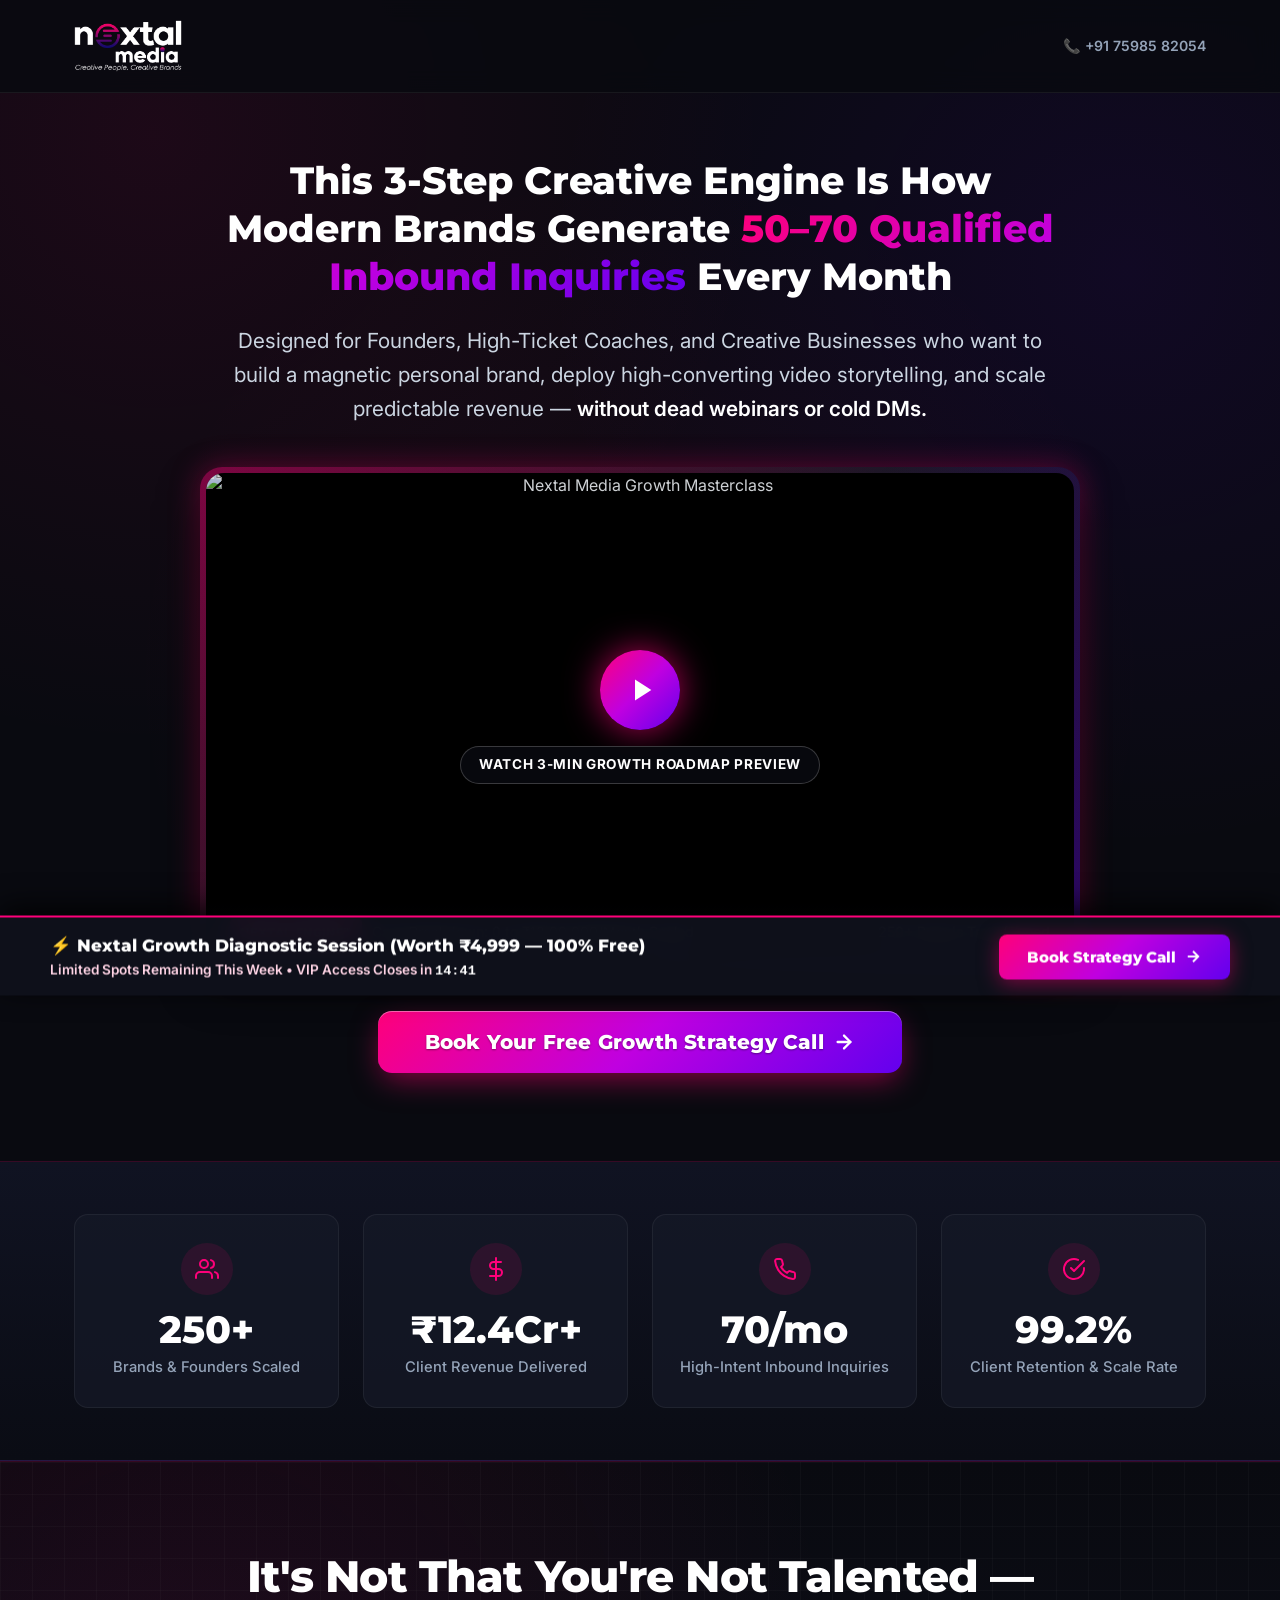
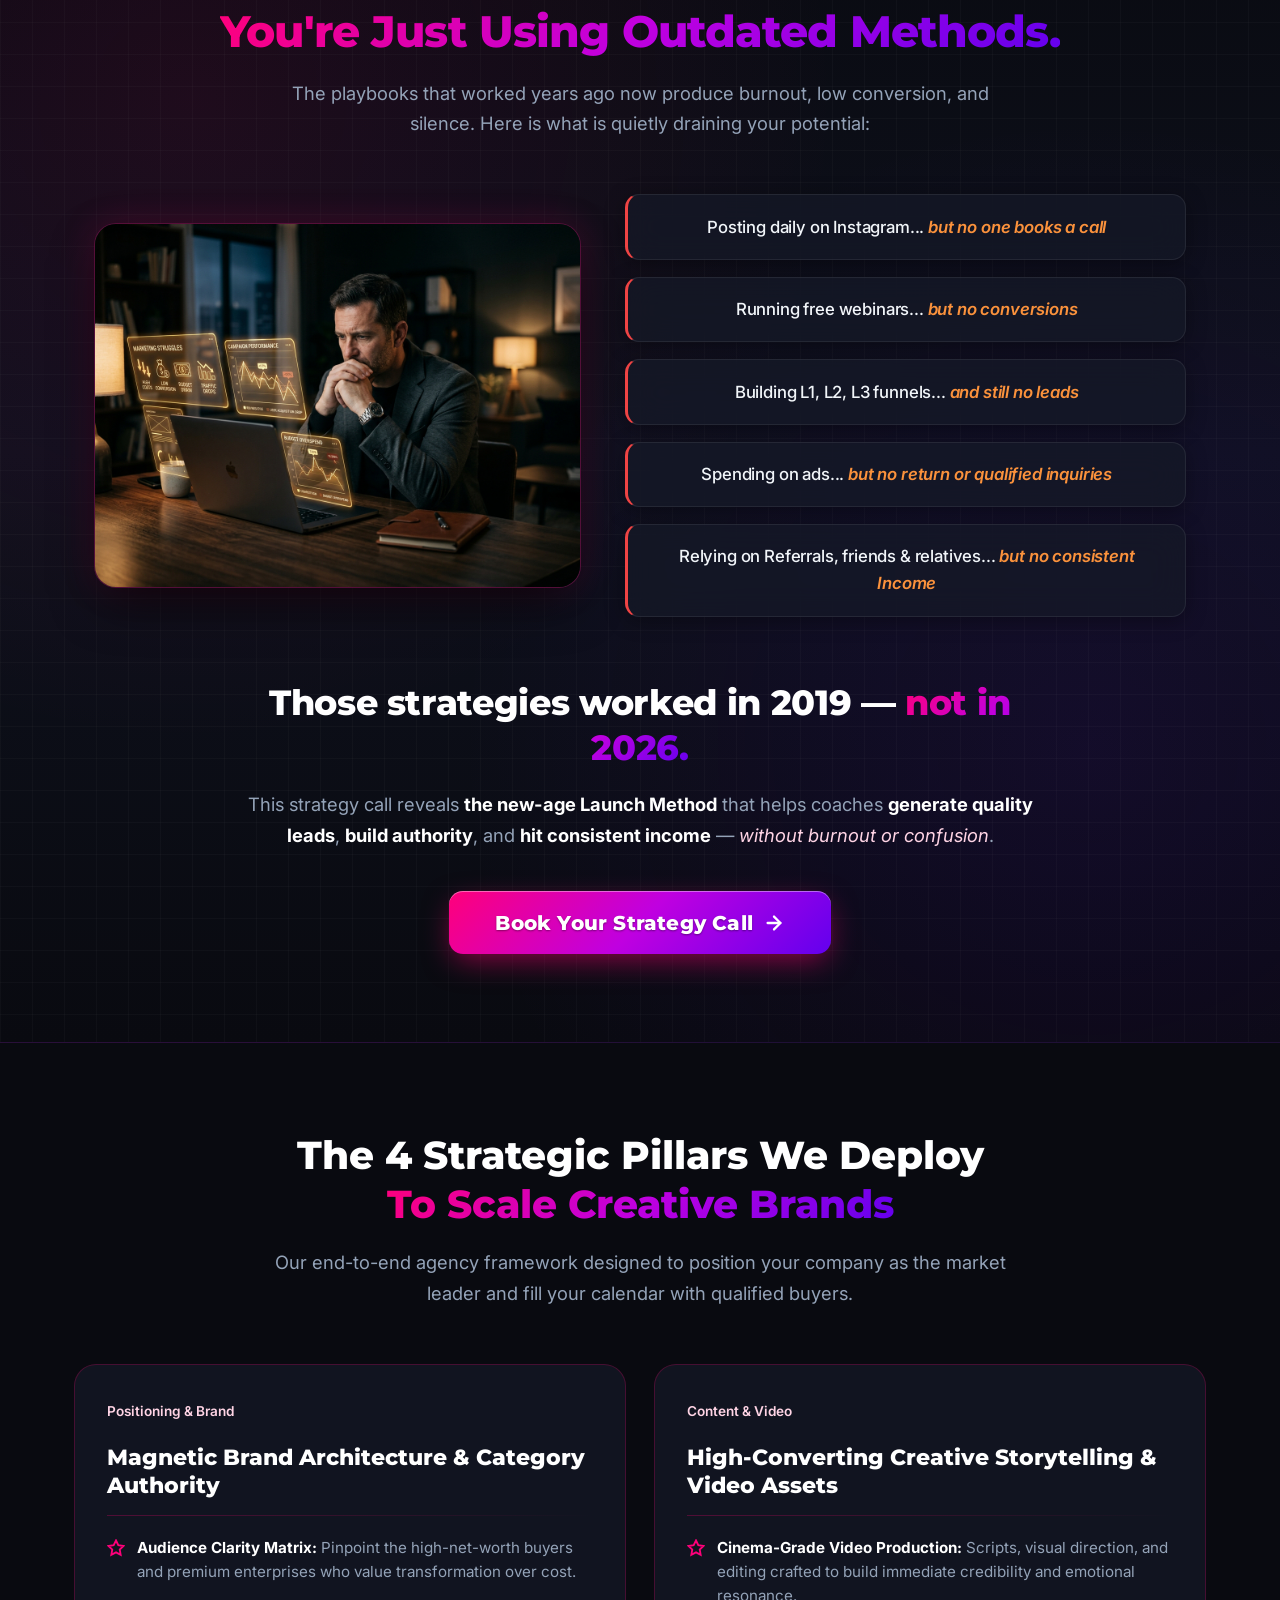
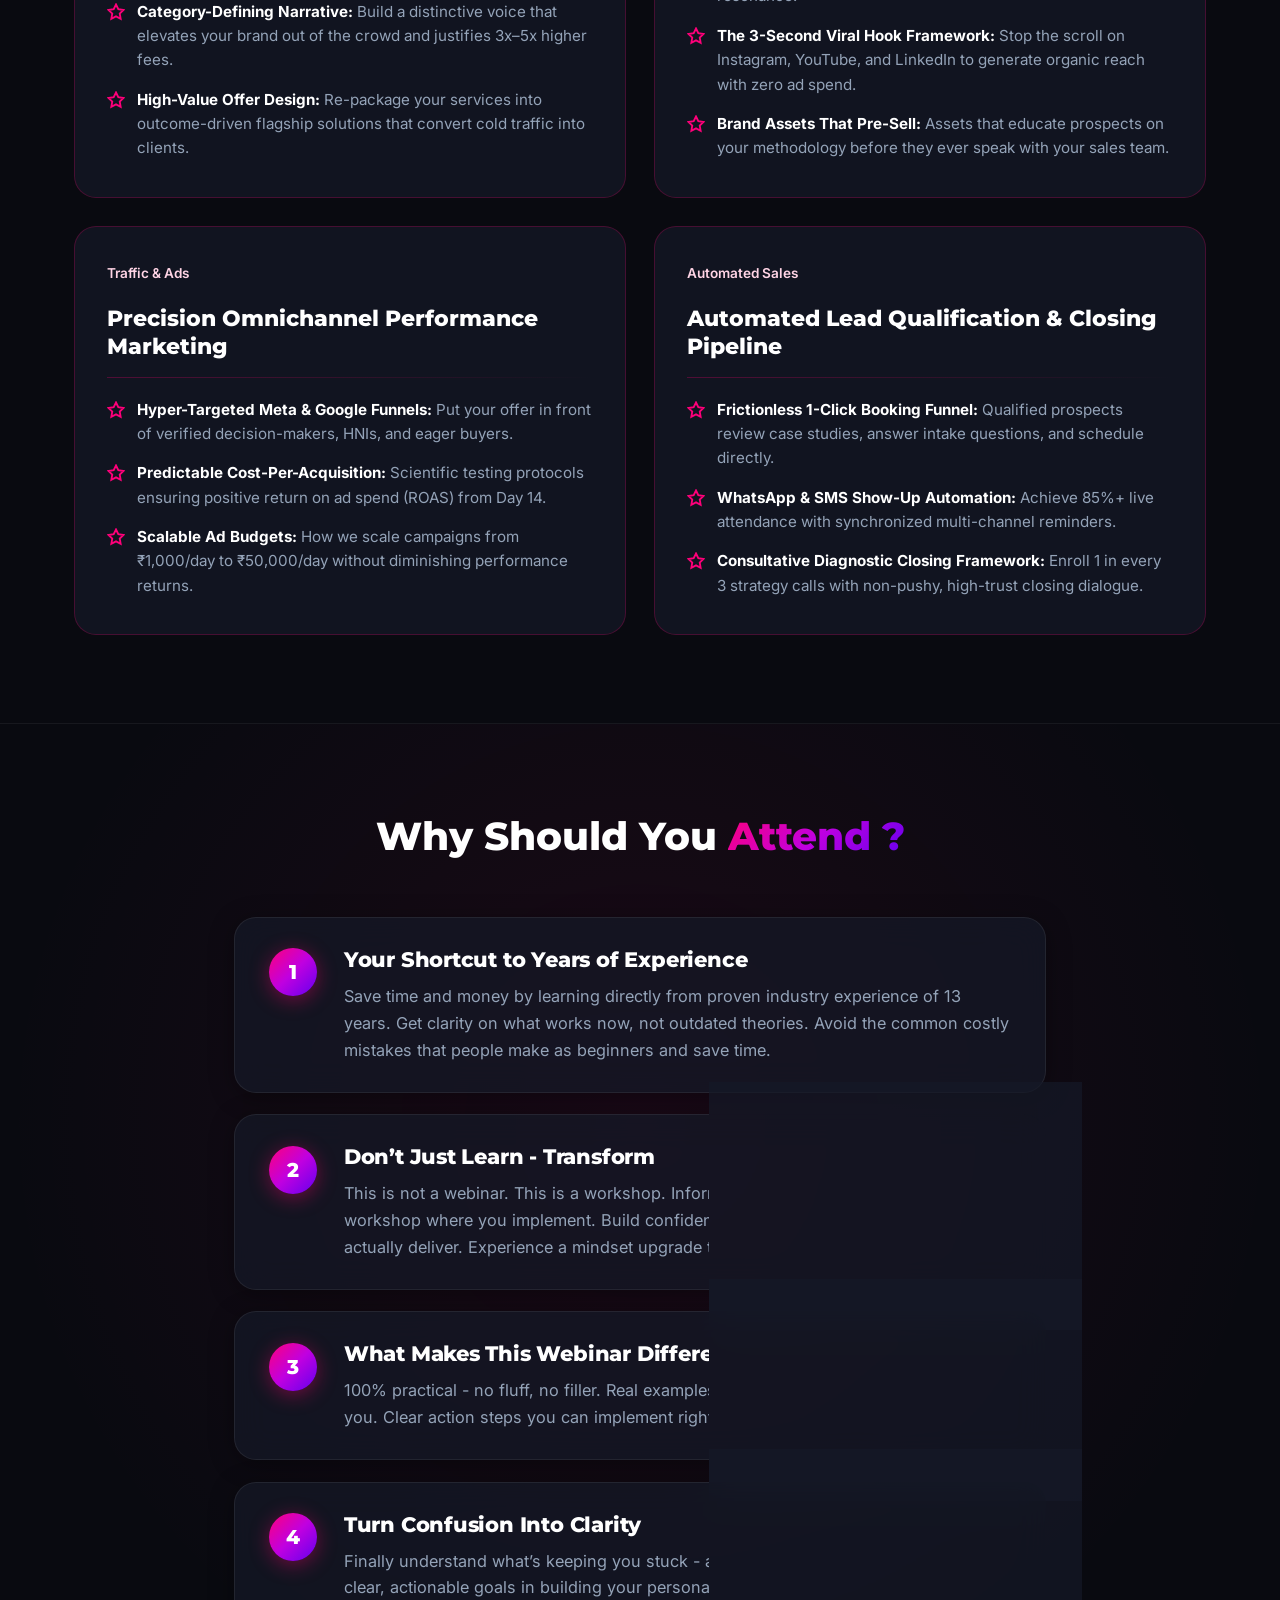
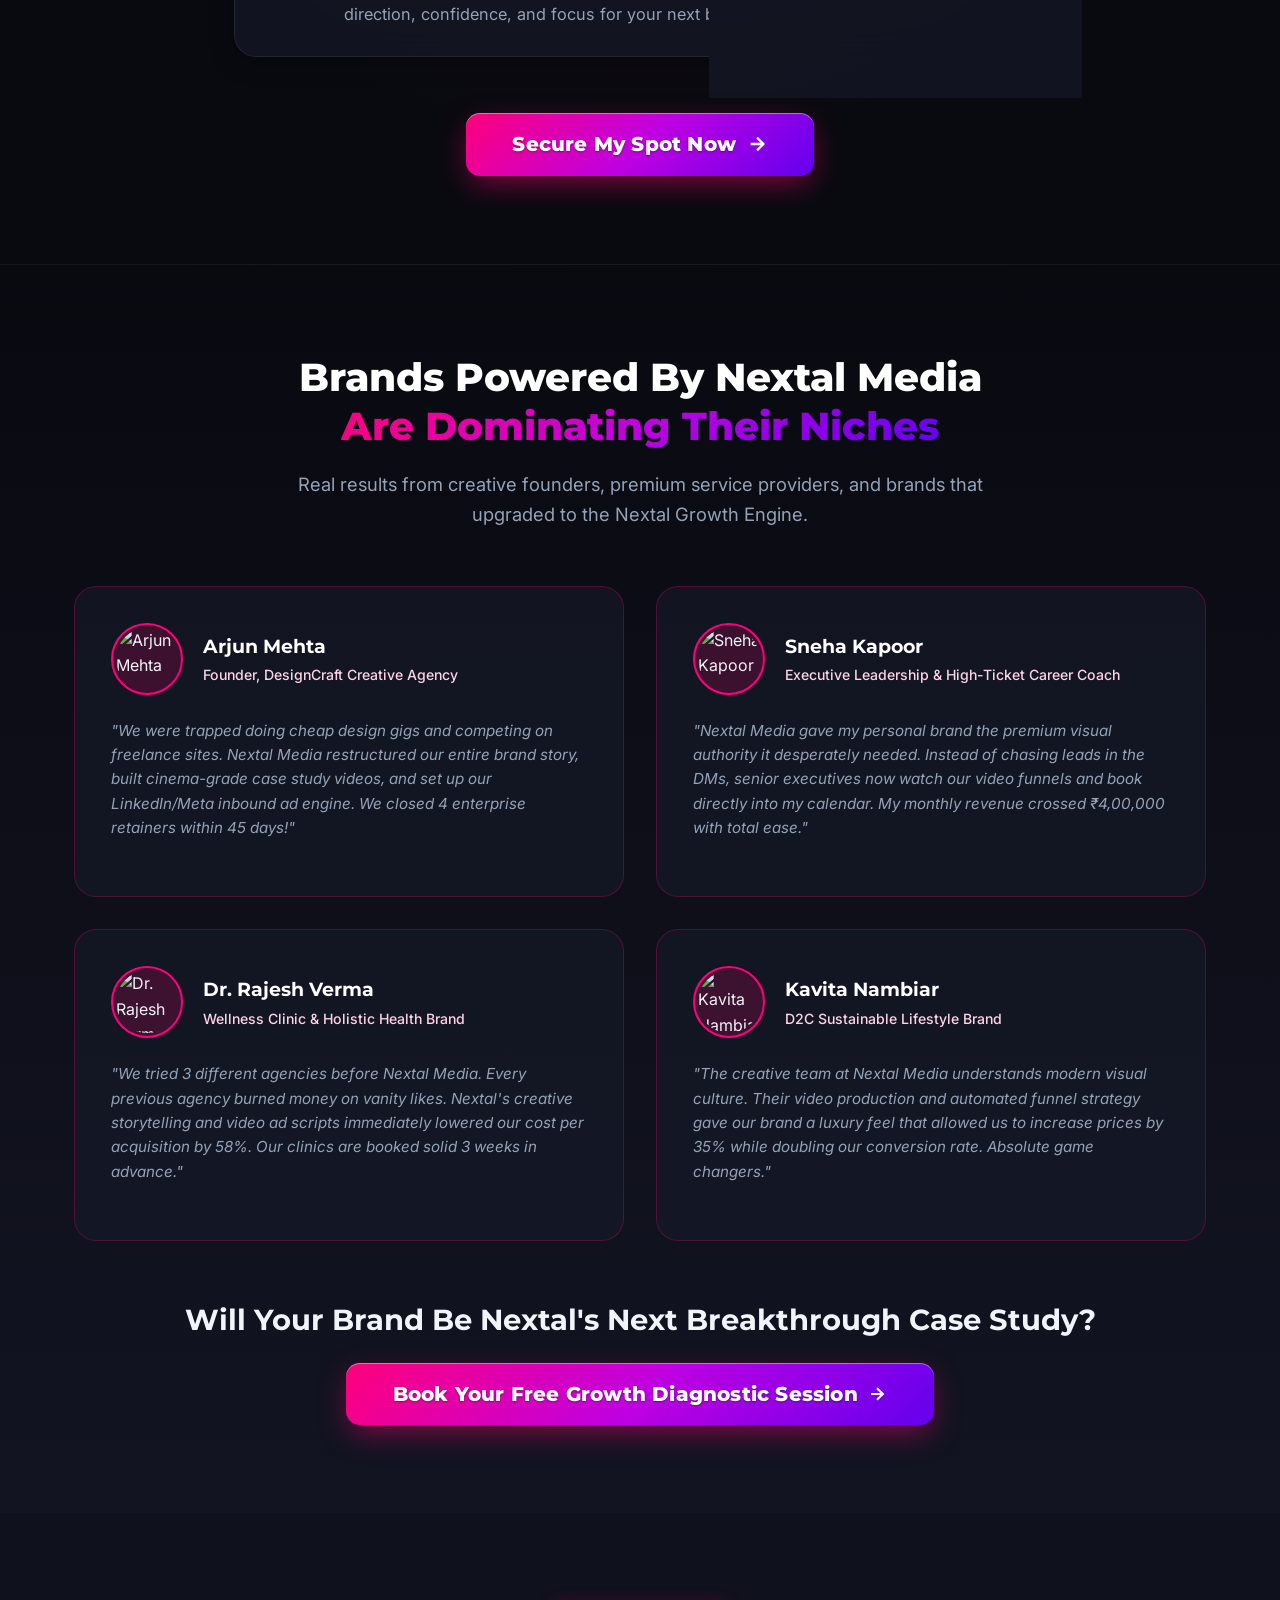
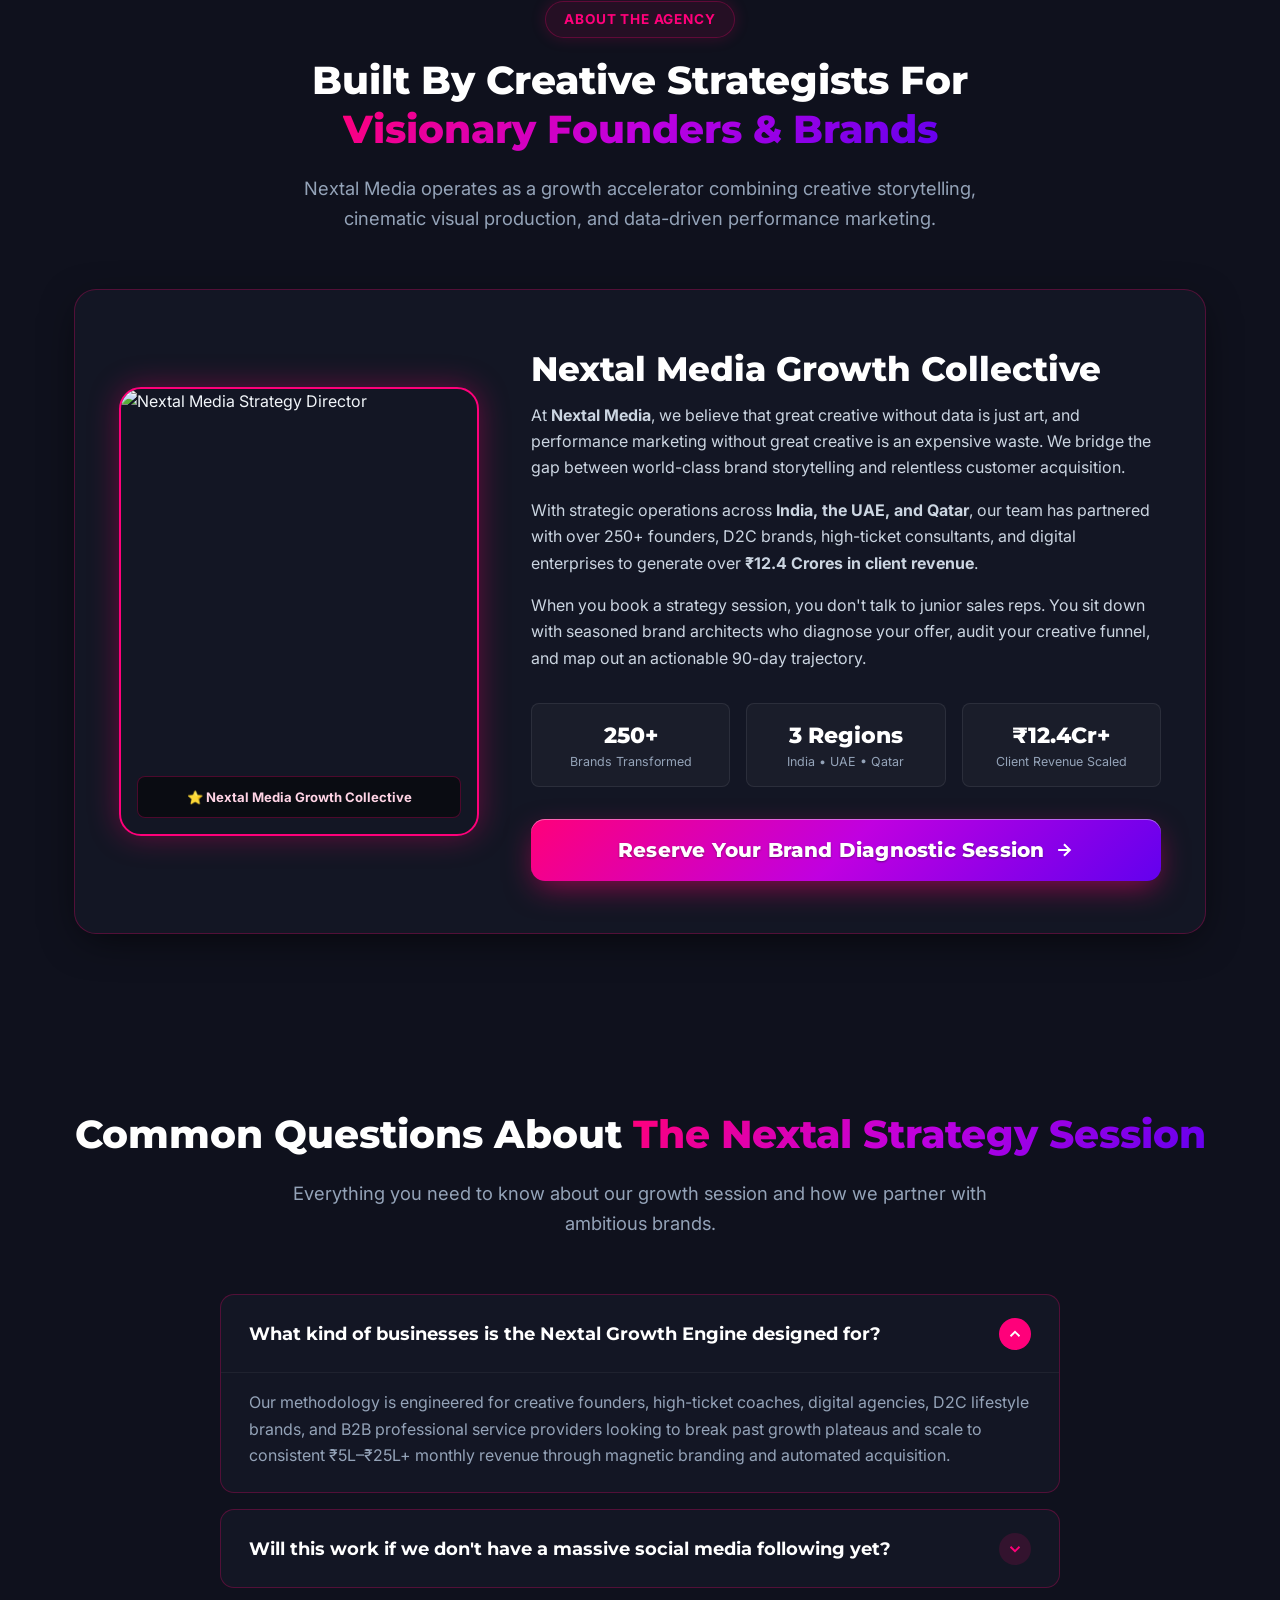
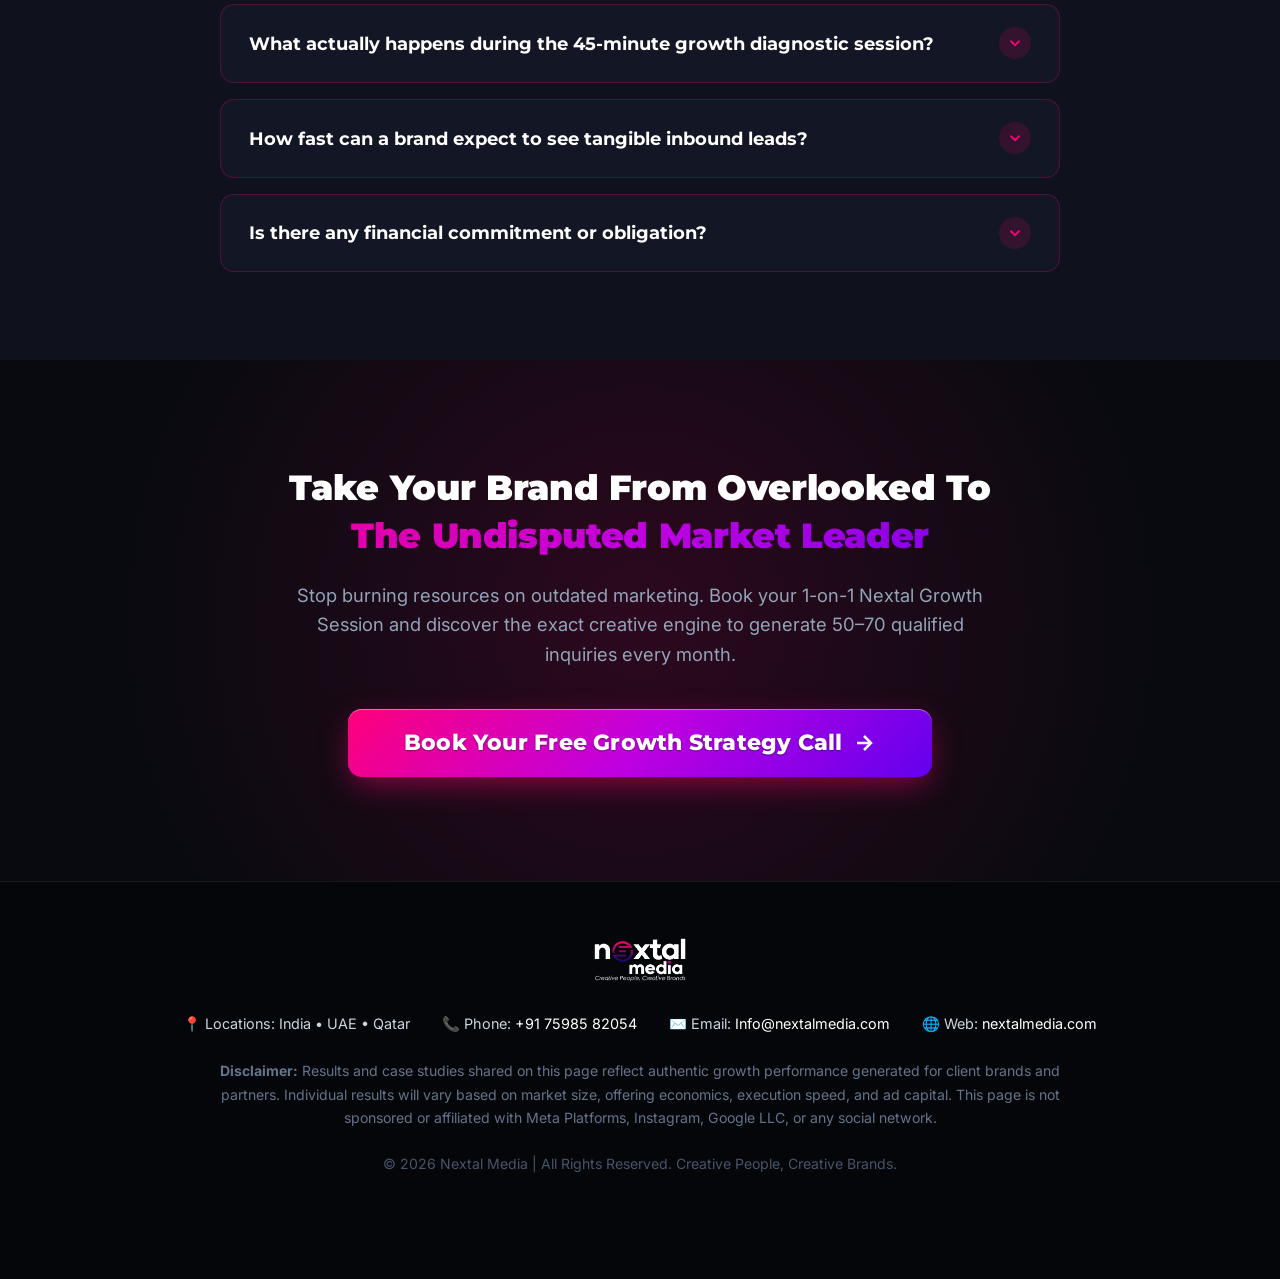
==== index.html @ b06397f3 "Add files via upload" ====
<!DOCTYPE html>
<html lang="en">

<head>
  <meta charset="UTF-8">
  <meta name="viewport" content="width=device-width, initial-scale=1.0">
  <title>Nextal Media | The Creative Growth Engine for High-Impact Brands</title>
  <meta name="description"
    content="Scale your brand to 50-70 qualified inbound inquiries every month. Nextal Media blends creative storytelling, high-ticket positioning, and precision performance marketing.">
  <meta name="keywords"
    content="Nextal Media, Creative People Creative Brands, digital marketing agency, personal branding, high ticket client acquisition, performance marketing, video production">
  <link rel="canonical" href="https://nextalmedia.com/growth-strategy">

  <!-- Open Graph / Social Meta -->
  <meta property="og:type" content="website">
  <meta property="og:title" content="Nextal Media | The Creative Growth Engine">
  <meta property="og:description"
    content="Creative People, Creative Brands. Scale your brand to 50-70 qualified inbound inquiries every month.">
  <meta property="og:url" content="https://nextalmedia.com">

  <!-- Google Fonts: Montserrat (Headings), Inter (Body) -->
  <link rel="preconnect" href="https://fonts.googleapis.com">
  <link rel="preconnect" href="https://fonts.gstatic.com" crossorigin>
  <link
    href="https://fonts.googleapis.com/css2?family=Inter:ital,wght@0,300;0,400;0,500;0,600;0,700;1,400;1,500&family=Montserrat:wght@600;700;800;900&display=swap"
    rel="stylesheet">

  <!-- Favicon -->
  <link rel="icon" type="image/png" href="images/logo.png">

  <!-- Main Stylesheet -->
  <link rel="stylesheet" href="style.css">
</head>

<body>
  <!-- ==========================================================================
       NAVIGATION / BRAND HEADER
       ========================================================================== -->
  <nav class="site-nav" aria-label="Main Navigation">
    <div class="container nav-container">
      <!-- Nextal Media Brand Logo -->
      <a href="#hero" class="nextal-brand-logo" aria-label="Nextal Media Home">
        <img src="images/logo.png" alt="Nextal Media - Creative People, Creative Brands" class="nextal-logo-img">
      </a>

      <div style="display: flex; align-items: center; gap: 1rem;">
        <a href="tel:+917598582054" style="color: #94a3b8; font-size: 0.88rem; font-weight: 600;"
          class="nav-phone-link">
          📞 +91 75985 82054
        </a>
      </div>
    </div>
  </nav>

  <!-- ==========================================================================
       2. HERO SECTION
       ========================================================================== -->
  <header class="hero-section" id="hero">
    <div class="container">
      <!-- <div class="hero-badge">
        <span>🚀 Creative People, Creative Brands</span>
      </div> -->

      <h1 class="hero-heading">
        This 3-Step Creative Engine Is How Modern Brands Generate <span class="highlight-brand">50–70 Qualified Inbound
          Inquiries</span> Every Month
      </h1>

      <p class="hero-subheading">
        Designed for Founders, High-Ticket Coaches, and Creative Businesses who want to build a magnetic personal brand,
        deploy high-converting video storytelling, and scale predictable revenue — <strong>without dead webinars or cold
          DMs.</strong>
      </p>

      <!-- Session Info Badges -->
      <!-- <div class="session-info-grid">
        <div class="session-info-card">
          <svg width="18" height="18" viewBox="0 0 24 24" fill="none" stroke="currentColor" stroke-width="2"
            stroke-linecap="round" stroke-linejoin="round">
            <rect x="3" y="4" width="18" height="18" rx="2" ry="2"></rect>
            <line x1="16" y1="2" x2="16" y2="6"></line>
            <line x1="8" y1="2" x2="8" y2="6"></line>
            <line x1="3" y1="10" x2="21" y2="10"></line>
          </svg>
          <span>1-on-1 Growth Diagnostic Session</span>
        </div>
        <div class="session-info-card">
          <svg width="18" height="18" viewBox="0 0 24 24" fill="none" stroke="currentColor" stroke-width="2"
            stroke-linecap="round" stroke-linejoin="round">
            <circle cx="12" cy="12" r="10"></circle>
            <polyline points="12 6 12 12 16 14"></polyline>
          </svg>
          <span>Duration: 45 Focused Minutes</span>
        </div>
        <div class="session-info-card">
          <svg width="18" height="18" viewBox="0 0 24 24" fill="none" stroke="currentColor" stroke-width="2"
            stroke-linecap="round" stroke-linejoin="round">
            <polygon
              points="12 2 15.09 8.26 22 9.27 17 14.14 18.18 21.02 12 17.77 5.82 21.02 7 14.14 2 9.27 8.91 8.26 12 2">
            </polygon>
          </svg>
          <span>Worth ₹4,999 — <strong>100% Free For Qualified Brands</strong></span>
        </div>
        <div class="session-info-card">
          <svg width="18" height="18" viewBox="0 0 24 24" fill="none" stroke="currentColor" stroke-width="2"
            stroke-linecap="round" stroke-linejoin="round">
            <circle cx="12" cy="12" r="10"></circle>
            <line x1="2" y1="12" x2="22" y2="12"></line>
            <path d="M12 2a15.3 15.3 0 0 1 4 10 15.3 15.3 0 0 1-4 10 15.3 15.3 0 0 1-4-10 15.3 15.3 0 0 1 4-10z"></path>
          </svg>
          <span>India • UAE • Qatar Global Delivery</span>
        </div>
      </div> -->

      <!-- Hero Video / Training Showcase Box -->
      <div class="hero-video-wrapper">
        <div class="hero-video-box" id="heroVideoBox" title="Click to watch training preview">
          <img src="https://images.unsplash.com/photo-1551836022-d5d88e9218df?auto=format&fit=crop&w=1200&q=80"
            alt="Nextal Media Growth Masterclass" class="video-poster-img" id="heroVideoPoster">
          <div class="video-play-btn-wrap">
            <div class="play-circle">
              <svg width="28" height="28" viewBox="0 0 24 24" fill="currentColor">
                <polygon points="6 3 20 12 6 21 6 3"></polygon>
              </svg>
            </div>
            <div class="play-label">WATCH 3-MIN GROWTH ROADMAP PREVIEW</div>
          </div>
          <div class="video-bottom-strip">
            <div style="display: flex; align-items: center; gap: 0.6rem;">
              <span class="video-live-pill">NEXTAL ENGINE™</span>
              <span>Case Breakdown: 0 to ₹18,00,000/Month Scaled</span>
            </div>
            <div style="display: flex; align-items: center; gap: 0.4rem;">
              <span>250+ Brands Transformed</span>
            </div>
          </div>
        </div>
      </div>

      <!-- Primary Action CTA -->
      <div style="margin-top: 1rem;">
        <button type="button" class="cta-button cta-pulse-anim" data-open-modal="hero_cta" id="heroCtaBtn">
          <span class="cta-button-main">
            <span>Book Your Free Growth Strategy Call</span>
            <svg width="22" height="22" viewBox="0 0 24 24" fill="none" stroke="currentColor" stroke-width="2.5"
              stroke-linecap="round" stroke-linejoin="round">
              <line x1="5" y1="12" x2="19" y2="12"></line>
              <polyline points="12 5 19 12 12 19"></polyline>
            </svg>
          </span>
          <!-- <span class="cta-button-sub">Free 45-Min Strategy Session (Worth ₹4,999) • Only 4 Slots Available Today</span> -->
        </button>

        <!-- <div class="trust-rating-note">
          <span class="stars-gold">★★★★★</span>
          <span><strong>4.9/5 Rating</strong> by 250+ Creative Brands, Founders &amp; Coaches</span>
        </div> -->
      </div>
    </div>
  </header>

  <!-- ==========================================================================
       3. KEY METRIC STATS BAR (ANIMATED COUNTERS)
       ========================================================================== -->
  <section class="stats-bar-section" id="stats">
    <div class="container">
      <div class="stats-grid">
        <div class="stat-item-card">
          <div class="stat-icon-wrap">
            <svg width="24" height="24" viewBox="0 0 24 24" fill="none" stroke="currentColor" stroke-width="2"
              stroke-linecap="round" stroke-linejoin="round">
              <path d="M17 21v-2a4 4 0 0 0-4-4H5a4 4 0 0 0-4 4v2"></path>
              <circle cx="9" cy="7" r="4"></circle>
              <path d="M23 21v-2a4 4 0 0 0-3-3.87"></path>
              <path d="M16 3.13a4 4 0 0 1 0 7.75"></path>
            </svg>
          </div>
          <div class="stat-number" data-target="250" data-suffix="+">0</div>
          <div class="stat-label">Brands &amp; Founders Scaled</div>
        </div>

        <div class="stat-item-card">
          <div class="stat-icon-wrap">
            <svg width="24" height="24" viewBox="0 0 24 24" fill="none" stroke="currentColor" stroke-width="2"
              stroke-linecap="round" stroke-linejoin="round">
              <line x1="12" y1="1" x2="12" y2="23"></line>
              <path d="M17 5H9.5a3.5 3.5 0 0 0 0 7h5a3.5 3.5 0 0 1 0 7H6"></path>
            </svg>
          </div>
          <div class="stat-number" data-target="12.4" data-prefix="₹" data-suffix="Cr+">0</div>
          <div class="stat-label">Client Revenue Delivered</div>
        </div>

        <div class="stat-item-card">
          <div class="stat-icon-wrap">
            <svg width="24" height="24" viewBox="0 0 24 24" fill="none" stroke="currentColor" stroke-width="2"
              stroke-linecap="round" stroke-linejoin="round">
              <path
                d="M22 16.92v3a2 2 0 0 1-2.18 2 19.79 19.79 0 0 1-8.63-3.07 19.5 19.5 0 0 1-6-6 19.79 19.79 0 0 1-3.07-8.67A2 2 0 0 1 4.11 2h3a2 2 0 0 1 2 1.72 12.84 12.84 0 0 0 .7 2.81 2 2 0 0 1-.45 2.11L8.09 9.91a16 16 0 0 0 6 6l1.27-1.27a2 2 0 0 1 2.11-.45 12.84 12.84 0 0 0 2.81.7A2 2 0 0 1 22 16.92z">
              </path>
            </svg>
          </div>
          <div class="stat-number" data-target="70" data-suffix="/mo">0</div>
          <div class="stat-label">High-Intent Inbound Inquiries</div>
        </div>

        <div class="stat-item-card">
          <div class="stat-icon-wrap">
            <svg width="24" height="24" viewBox="0 0 24 24" fill="none" stroke="currentColor" stroke-width="2"
              stroke-linecap="round" stroke-linejoin="round">
              <path d="M22 11.08V12a10 10 0 1 1-5.93-9.14"></path>
              <polyline points="22 4 12 14.01 9 11.01"></polyline>
            </svg>
          </div>
          <div class="stat-number" data-target="99.2" data-suffix="%">0</div>
          <div class="stat-label">Client Retention &amp; Scale Rate</div>
        </div>
      </div>
    </div>
  </section>

  <!-- ==========================================================================
       OUTDATED METHODS REALITY SECTION
       ========================================================================== -->
  <section class="section outdated-methods-section" id="outdated-methods">
    <div class="container outdated-methods-container">
      <div class="section-title-wrap">
        <!-- <span class="section-tag">Market Reality</span> -->
        <h2 class="section-title outdated-methods-title">
          It's Not That You're Not Talented — <br><span class="highlight-brand">You're Just Using Outdated
            Methods.</span>
        </h2>
        <p class="section-subtitle">
          The playbooks that worked years ago now produce burnout, low conversion, and silence. Here is what is quietly
          draining your potential:
        </p>
      </div>

      <div class="outdated-methods-grid">
        <!-- Left Column: Visual Struggle Illustration -->
        <div class="outdated-image-col">
          <div class="outdated-image-wrapper">
            <img src="images/outdated-methods.jpg" alt="Coach overwhelmed by outdated marketing funnels and ad spend"
              class="outdated-hero-img" loading="lazy">
          </div>
        </div>

        <!-- Right Column: 5 Pain Points / Outdated Tactics -->
        <div class="outdated-pills-col">
          <div class="outdated-pill">
            <span>Posting daily on Instagram... <em>but no one books a call</em></span>
          </div>
          <div class="outdated-pill">
            <span>Running free webinars... <em>but no conversions</em></span>
          </div>
          <div class="outdated-pill">
            <span>Building L1, L2, L3 funnels... <em>and still no leads</em></span>
          </div>
          <div class="outdated-pill">
            <span>Spending on ads... <em>but no return or qualified inquiries</em></span>
          </div>
          <div class="outdated-pill">
            <span>Relying on Referrals, friends &amp; relatives... <em>but no consistent Income</em></span>
          </div>
        </div>
      </div>

      <!-- Bottom Sub-section -->
      <div class="outdated-bottom-block">
        <h3 class="outdated-subtitle">Those strategies worked in 2019 — <span class="highlight-brand">not in
            2026.</span></h3>
        <p class="outdated-desc">
          This strategy call reveals <strong>the new-age Launch Method</strong> that helps coaches <strong>generate
            quality leads</strong>, <strong>build authority</strong>, and <strong>hit consistent
            income</strong> — <em>without burnout or confusion</em>.
        </p>

        <div class="outdated-cta-wrapper">
          <button type="button" class="cta-button cta-pulse-anim outdated-cta-btn"
            data-open-modal="outdated_methods_cta">
            <span class="cta-button-main">
              <span>Book Your Strategy Call</span>
              <svg width="22" height="22" viewBox="0 0 24 24" fill="none" stroke="currentColor" stroke-width="2.5"
                stroke-linecap="round" stroke-linejoin="round">
                <line x1="5" y1="12" x2="19" y2="12"></line>
                <polyline points="12 5 19 12 12 19"></polyline>
              </svg>
            </span>
            <!-- <span class="cta-button-sub">Free Strategy Call (Worth ₹2,000) • Zero Obligation</span> -->
          </button>
        </div>
      </div>
    </div>
  </section>

  <!-- ==========================================================================
       5. 4-PILLAR CURRICULUM ROADMAP
       ========================================================================== -->
  <section class="section" id="curriculum">
    <div class="container">
      <div class="section-title-wrap">
        <!-- <span class="section-tag">Methodology</span> -->
        <h2 class="section-title">The 4 Strategic Pillars We Deploy <br><span class="highlight-brand">To Scale Creative
            Brands</span></h2>
        <p class="section-subtitle">
          Our end-to-end agency framework designed to position your company as the market leader and fill your calendar
          with qualified buyers.
        </p>
      </div>

      <div class="curriculum-grid">
        <!-- Pillar 1 -->
        <article class="pillar-card">
          <div class="pillar-header">
            <!-- <span class="pillar-number-badge">PILLAR 1</span> -->
            <span class="pillar-time-tag">Positioning &amp; Brand</span>
          </div>
          <h3 class="pillar-title">Magnetic Brand Architecture &amp; Category Authority</h3>
          <div class="pillar-divider"></div>
          <ul class="pillar-bullets">
            <li class="pillar-bullet-item">
              <svg width="18" height="18" viewBox="0 0 24 24" fill="none" stroke="currentColor" stroke-width="2.5">
                <polygon
                  points="12 2 15.09 8.26 22 9.27 17 14.14 18.18 21.02 12 17.77 5.82 21.02 7 14.14 2 9.27 8.91 8.26 12 2">
                </polygon>
              </svg>
              <span><strong>Audience Clarity Matrix:</strong> Pinpoint the high-net-worth buyers and premium enterprises
                who value transformation over cost.</span>
            </li>
            <li class="pillar-bullet-item">
              <svg width="18" height="18" viewBox="0 0 24 24" fill="none" stroke="currentColor" stroke-width="2.5">
                <polygon
                  points="12 2 15.09 8.26 22 9.27 17 14.14 18.18 21.02 12 17.77 5.82 21.02 7 14.14 2 9.27 8.91 8.26 12 2">
                </polygon>
              </svg>
              <span><strong>Category-Defining Narrative:</strong> Build a distinctive voice that elevates your brand out
                of the crowd and justifies 3x–5x higher fees.</span>
            </li>
            <li class="pillar-bullet-item">
              <svg width="18" height="18" viewBox="0 0 24 24" fill="none" stroke="currentColor" stroke-width="2.5">
                <polygon
                  points="12 2 15.09 8.26 22 9.27 17 14.14 18.18 21.02 12 17.77 5.82 21.02 7 14.14 2 9.27 8.91 8.26 12 2">
                </polygon>
              </svg>
              <span><strong>High-Value Offer Design:</strong> Re-package your services into outcome-driven flagship
                solutions that convert cold traffic into clients.</span>
            </li>
          </ul>
        </article>

        <!-- Pillar 2 -->
        <article class="pillar-card">
          <div class="pillar-header">
            <!-- <span class="pillar-number-badge">PILLAR 2</span> -->
            <span class="pillar-time-tag">Content &amp; Video</span>
          </div>
          <h3 class="pillar-title">High-Converting Creative Storytelling &amp; Video Assets</h3>
          <div class="pillar-divider"></div>
          <ul class="pillar-bullets">
            <li class="pillar-bullet-item">
              <svg width="18" height="18" viewBox="0 0 24 24" fill="none" stroke="currentColor" stroke-width="2.5">
                <polygon
                  points="12 2 15.09 8.26 22 9.27 17 14.14 18.18 21.02 12 17.77 5.82 21.02 7 14.14 2 9.27 8.91 8.26 12 2">
                </polygon>
              </svg>
              <span><strong>Cinema-Grade Video Production:</strong> Scripts, visual direction, and editing crafted to
                build immediate credibility and emotional resonance.</span>
            </li>
            <li class="pillar-bullet-item">
              <svg width="18" height="18" viewBox="0 0 24 24" fill="none" stroke="currentColor" stroke-width="2.5">
                <polygon
                  points="12 2 15.09 8.26 22 9.27 17 14.14 18.18 21.02 12 17.77 5.82 21.02 7 14.14 2 9.27 8.91 8.26 12 2">
                </polygon>
              </svg>
              <span><strong>The 3-Second Viral Hook Framework:</strong> Stop the scroll on Instagram, YouTube, and
                LinkedIn to generate organic reach with zero ad spend.</span>
            </li>
            <li class="pillar-bullet-item">
              <svg width="18" height="18" viewBox="0 0 24 24" fill="none" stroke="currentColor" stroke-width="2.5">
                <polygon
                  points="12 2 15.09 8.26 22 9.27 17 14.14 18.18 21.02 12 17.77 5.82 21.02 7 14.14 2 9.27 8.91 8.26 12 2">
                </polygon>
              </svg>
              <span><strong>Brand Assets That Pre-Sell:</strong> Assets that educate prospects on your methodology
                before they ever speak with your sales team.</span>
            </li>
          </ul>
        </article>

        <!-- Pillar 3 -->
        <article class="pillar-card">
          <div class="pillar-header">
            <!-- <span class="pillar-number-badge">PILLAR 3</span> -->
            <span class="pillar-time-tag">Traffic &amp; Ads</span>
          </div>
          <h3 class="pillar-title">Precision Omnichannel Performance Marketing</h3>
          <div class="pillar-divider"></div>
          <ul class="pillar-bullets">
            <li class="pillar-bullet-item">
              <svg width="18" height="18" viewBox="0 0 24 24" fill="none" stroke="currentColor" stroke-width="2.5">
                <polygon
                  points="12 2 15.09 8.26 22 9.27 17 14.14 18.18 21.02 12 17.77 5.82 21.02 7 14.14 2 9.27 8.91 8.26 12 2">
                </polygon>
              </svg>
              <span><strong>Hyper-Targeted Meta &amp; Google Funnels:</strong> Put your offer in front of verified
                decision-makers, HNIs, and eager buyers.</span>
            </li>
            <li class="pillar-bullet-item">
              <svg width="18" height="18" viewBox="0 0 24 24" fill="none" stroke="currentColor" stroke-width="2.5">
                <polygon
                  points="12 2 15.09 8.26 22 9.27 17 14.14 18.18 21.02 12 17.77 5.82 21.02 7 14.14 2 9.27 8.91 8.26 12 2">
                </polygon>
              </svg>
              <span><strong>Predictable Cost-Per-Acquisition:</strong> Scientific testing protocols ensuring positive
                return on ad spend (ROAS) from Day 14.</span>
            </li>
            <li class="pillar-bullet-item">
              <svg width="18" height="18" viewBox="0 0 24 24" fill="none" stroke="currentColor" stroke-width="2.5">
                <polygon
                  points="12 2 15.09 8.26 22 9.27 17 14.14 18.18 21.02 12 17.77 5.82 21.02 7 14.14 2 9.27 8.91 8.26 12 2">
                </polygon>
              </svg>
              <span><strong>Scalable Ad Budgets:</strong> How we scale campaigns from ₹1,000/day to ₹50,000/day without
                diminishing performance returns.</span>
            </li>
          </ul>
        </article>

        <!-- Pillar 4 -->
        <article class="pillar-card">
          <div class="pillar-header">
            <!-- <span class="pillar-number-badge">PILLAR 4</span> -->
            <span class="pillar-time-tag">Automated Sales</span>
          </div>
          <h3 class="pillar-title">Automated Lead Qualification &amp; Closing Pipeline</h3>
          <div class="pillar-divider"></div>
          <ul class="pillar-bullets">
            <li class="pillar-bullet-item">
              <svg width="18" height="18" viewBox="0 0 24 24" fill="none" stroke="currentColor" stroke-width="2.5">
                <polygon
                  points="12 2 15.09 8.26 22 9.27 17 14.14 18.18 21.02 12 17.77 5.82 21.02 7 14.14 2 9.27 8.91 8.26 12 2">
                </polygon>
              </svg>
              <span><strong>Frictionless 1-Click Booking Funnel:</strong> Qualified prospects review case studies,
                answer intake questions, and schedule directly.</span>
            </li>
            <li class="pillar-bullet-item">
              <svg width="18" height="18" viewBox="0 0 24 24" fill="none" stroke="currentColor" stroke-width="2.5">
                <polygon
                  points="12 2 15.09 8.26 22 9.27 17 14.14 18.18 21.02 12 17.77 5.82 21.02 7 14.14 2 9.27 8.91 8.26 12 2">
                </polygon>
              </svg>
              <span><strong>WhatsApp &amp; SMS Show-Up Automation:</strong> Achieve 85%+ live attendance with
                synchronized multi-channel reminders.</span>
            </li>
            <li class="pillar-bullet-item">
              <svg width="18" height="18" viewBox="0 0 24 24" fill="none" stroke="currentColor" stroke-width="2.5">
                <polygon
                  points="12 2 15.09 8.26 22 9.27 17 14.14 18.18 21.02 12 17.77 5.82 21.02 7 14.14 2 9.27 8.91 8.26 12 2">
                </polygon>
              </svg>
              <span><strong>Consultative Diagnostic Closing Framework:</strong> Enroll 1 in every 3 strategy calls with
                non-pushy, high-trust closing dialogue.</span>
            </li>
          </ul>
        </article>
      </div>
    </div>
  </section>

  <!-- ==========================================================================
       6. WHY SHOULD YOU ATTEND SECTION
       ========================================================================== -->
  <section class="section attend-section" id="why-attend">
    <div class="container attend-container">
      <div class="section-title-wrap">
        <h2 class="section-title">Why Should You <span class="highlight-brand">Attend ?</span></h2>
      </div>

      <div class="attend-list">
        <!-- Item 1 -->
        <div class="attend-card">
          <div class="attend-number">1</div>
          <div class="attend-body">
            <h3 class="attend-heading">Your Shortcut to Years of Experience</h3>
            <p class="attend-desc">
              Save time and money by learning directly from proven industry experience of 13 years. Get clarity on what
              works now, not outdated theories. Avoid the common costly mistakes that people make as beginners and save
              time.
            </p>
          </div>
        </div>

        <!-- Item 2 -->
        <div class="attend-card">
          <div class="attend-number">2</div>
          <div class="attend-body">
            <h3 class="attend-heading">Don’t Just Learn - Transform</h3>
            <p class="attend-desc">
              This is not a webinar. This is a workshop. Information is everywhere, but this is a workshop where you
              implement. Build confidence with tools and systems that actually deliver. Experience a mindset upgrade
              that lasts beyond the session.
            </p>
          </div>
        </div>

        <!-- Item 3 -->
        <div class="attend-card">
          <div class="attend-number">3</div>
          <div class="attend-body">
            <h3 class="attend-heading">What Makes This Webinar Different</h3>
            <p class="attend-desc">
              100% practical - no fluff, no filler. Real examples from real people who started just like you. Clear
              action steps you can implement right after attending.
            </p>
          </div>
        </div>

        <!-- Item 4 -->
        <div class="attend-card">
          <div class="attend-number">4</div>
          <div class="attend-body">
            <h3 class="attend-heading">Turn Confusion Into Clarity</h3>
            <p class="attend-desc">
              Finally understand what’s keeping you stuck - and how to fix it. Learn how to set clear, actionable goals
              in building your personal brand that actually get results. Gain direction, confidence, and focus for your
              next big move.
            </p>
          </div>
        </div>
      </div>

      <!-- CTA Wrapper -->
      <div class="attend-cta-wrap">
        <button type="button" class="cta-button cta-pulse-anim" data-open-modal="attend_cta">
          <span class="cta-button-main">
            <span>Secure My Spot Now</span>
            <svg width="22" height="22" viewBox="0 0 24 24" fill="none" stroke="currentColor" stroke-width="2.5">
              <line x1="5" y1="12" x2="19" y2="12"></line>
              <polyline points="12 5 19 12 12 19"></polyline>
            </svg>
          </span>
        </button>

      </div>
    </div>
  </section>

  <!-- ==========================================================================
       7. VERIFIED BRAND TRANSFORMATIONS & CASE STUDIES
       ========================================================================== -->
  <section class="section case-studies-section" id="reviews">
    <div class="container">
      <div class="section-title-wrap">
        <!-- <span class="section-tag">Case Studies</span> -->
        <h2 class="section-title">Brands Powered By Nextal Media <br><span class="highlight-brand">Are Dominating Their
            Niches</span></h2>
        <p class="section-subtitle">
          Real results from creative founders, premium service providers, and brands that upgraded to the Nextal Growth
          Engine.
        </p>
      </div>

      <div class="testimonials-grid">
        <!-- Case Study 1 -->
        <article class="testimonial-card">
          <div class="testimonial-top-row">
            <div class="student-avatar-wrap">
              <img src="https://images.unsplash.com/photo-1573496359142-b8d87734a5a2?auto=format&fit=crop&w=200&q=80"
                alt="Arjun Mehta" class="student-avatar" loading="lazy">
            </div>
            <div class="student-details">
              <h4>Arjun Mehta</h4>
              <p class="student-niche">Founder, DesignCraft Creative Agency</p>
            </div>
          </div>
          <!-- <div class="revenue-jump-box">
            <div class="jump-metric">Went from <u>₹15,000 one-offs to ₹85,000 monthly retainers</u></div>
            <div class="jump-clients">🔥 Scaled from ₹1.2L to ₹5.1L monthly revenue in 60 days</div>
          </div> -->
          <p class="testimonial-quote">
            "We were trapped doing cheap design gigs and competing on freelance sites. Nextal Media restructured our
            entire brand story, built cinema-grade case study videos, and set up our LinkedIn/Meta inbound ad engine. We
            closed 4 enterprise retainers within 45 days!"
          </p>
          <!-- <div class="proof-verified-badge">
            <svg width="16" height="16" viewBox="0 0 24 24" fill="none" stroke="currentColor" stroke-width="2.5">
              <path d="M12 22s8-4 8-10V5l-8-3-8 3v7c0 6 8 10 8 10z"></path>
            </svg>
            <span>Verified Nextal Growth Transformation • ₹5.1L/Month</span>
          </div> -->
        </article>

        <!-- Case Study 2 -->
        <article class="testimonial-card">
          <div class="testimonial-top-row">
            <div class="student-avatar-wrap">
              <img src="https://images.unsplash.com/photo-1580489944761-15a19d654956?auto=format&fit=crop&w=200&q=80"
                alt="Sneha Kapoor" class="student-avatar" loading="lazy">
            </div>
            <div class="student-details">
              <h4>Sneha Kapoor</h4>
              <p class="student-niche">Executive Leadership &amp; High-Ticket Career Coach</p>
            </div>
          </div>
          <!-- <div class="revenue-jump-box">
            <div class="jump-metric">Went from <u>Charging ₹3,000/hr to ₹60,000 packages</u></div>
            <div class="jump-clients">🔥 Closes 6–8 corporate leaders every month consistently</div>
          </div> -->
          <p class="testimonial-quote">
            "Nextal Media gave my personal brand the premium visual authority it desperately needed. Instead of chasing
            leads in the DMs, senior executives now watch our video funnels and book directly into my calendar. My
            monthly revenue crossed ₹4,00,000 with total ease."
          </p>
          <!-- <div class="proof-verified-badge">
            <svg width="16" height="16" viewBox="0 0 24 24" fill="none" stroke="currentColor" stroke-width="2.5">
              <path d="M12 22s8-4 8-10V5l-8-3-8 3v7c0 6 8 10 8 10z"></path>
            </svg>
            <span>Verified Nextal Growth Transformation • ₹4.2L/Month</span>
          </div> -->
        </article>

        <!-- Case Study 3 -->
        <article class="testimonial-card">
          <div class="testimonial-top-row">
            <div class="student-avatar-wrap">
              <img src="https://images.unsplash.com/photo-1507003211169-0a1dd7228f2d?auto=format&fit=crop&w=200&q=80"
                alt="Dr. Rajesh Verma" class="student-avatar" loading="lazy">
            </div>
            <div class="student-details">
              <h4>Dr. Rajesh Verma</h4>
              <p class="student-niche">Wellness Clinic &amp; Holistic Health Brand</p>
            </div>
          </div>
          <!-- <div class="revenue-jump-box">
            <div class="jump-metric">Generated <u>70+ High-Intent Consultations</u> weekly</div>
            <div class="jump-clients">🔥 4.6x ROAS across Meta Ad performance campaigns</div>
          </div> -->
          <p class="testimonial-quote">
            "We tried 3 different agencies before Nextal Media. Every previous agency burned money on vanity likes.
            Nextal's creative storytelling and video ad scripts immediately lowered our cost per acquisition by 58%. Our
            clinics are booked solid 3 weeks in advance."
          </p>
          <!-- <div class="proof-verified-badge">
            <svg width="16" height="16" viewBox="0 0 24 24" fill="none" stroke="currentColor" stroke-width="2.5">
              <path d="M12 22s8-4 8-10V5l-8-3-8 3v7c0 6 8 10 8 10z"></path>
            </svg>
            <span>Verified Nextal Growth Transformation • 4.6x ROAS</span>
          </div> -->
        </article>

        <!-- Case Study 4 -->
        <article class="testimonial-card">
          <div class="testimonial-top-row">
            <div class="student-avatar-wrap">
              <img src="https://images.unsplash.com/photo-1534528741775-53994a69daeb?auto=format&fit=crop&w=200&q=80"
                alt="Kavita Nambiar" class="student-avatar" loading="lazy">
            </div>
            <div class="student-details">
              <h4>Kavita Nambiar</h4>
              <p class="student-niche">D2C Sustainable Lifestyle Brand</p>
            </div>
          </div>
          <!-- <div class="revenue-jump-box">
            <div class="jump-metric">Scaled from <u>₹2.5L to ₹18L monthly revenue</u></div>
            <div class="jump-clients">🔥 Over 14,000+ new customers acquired in 90 days</div>
          </div> -->
          <p class="testimonial-quote">
            "The creative team at Nextal Media understands modern visual culture. Their video production and automated
            funnel strategy gave our brand a luxury feel that allowed us to increase prices by 35% while doubling our
            conversion rate. Absolute game changers."
          </p>
          <!-- <div class="proof-verified-badge">
            <svg width="16" height="16" viewBox="0 0 24 24" fill="none" stroke="currentColor" stroke-width="2.5">
              <path d="M12 22s8-4 8-10V5l-8-3-8 3v7c0 6 8 10 8 10z"></path>
            </svg>
            <span>Verified Nextal Growth Transformation • ₹18L/Month</span>
          </div> -->
        </article>
      </div>

      <!-- Mid-Page Call to Action -->
      <div style="text-align: center; margin-top: 3.5rem;">
        <h3 style="font-family: var(--font-heading); font-size: 1.8rem; margin-bottom: 1.25rem;">Will Your Brand Be
          Nextal's Next Breakthrough Case Study?</h3>
        <button type="button" class="cta-button cta-pulse-anim" data-open-modal="testimonials_cta">
          <span class="cta-button-main">
            <span>Book Your Free Growth Diagnostic Session</span>
            <svg width="20" height="20" viewBox="0 0 24 24" fill="none" stroke="currentColor" stroke-width="2.5">
              <line x1="5" y1="12" x2="19" y2="12"></line>
              <polyline points="12 5 19 12 12 19"></polyline>
            </svg>
          </span>
          <!-- <span class="cta-button-sub">Free 45-Min Strategy Session (Worth ₹4,999) • Zero Obligation</span> -->
        </button>
      </div>
    </div>
  </section>

  <!-- ==========================================================================
       8. AGENCY & FOUNDER AUTHORITY
       ========================================================================== -->
  <section class="section mentors-section" id="mentors">
    <div class="container">
      <div class="section-title-wrap">
        <span class="section-tag">About The Agency</span>
        <h2 class="section-title">Built By Creative Strategists For <br><span class="highlight-brand">Visionary Founders
            &amp; Brands</span></h2>
        <p class="section-subtitle">
          Nextal Media operates as a growth accelerator combining creative storytelling, cinematic visual production,
          and data-driven performance marketing.
        </p>
      </div>

      <div class="mentor-profile-card">
        <div class="mentor-image-container">
          <div class="mentor-photo-frame">
            <img src="https://images.unsplash.com/photo-1534528741775-53994a69daeb?auto=format&fit=crop&w=600&q=80"
              alt="Nextal Media Strategy Director" class="mentor-img" loading="lazy">
            <div class="mentor-floating-tag">
              ⭐ Nextal Media Growth Collective
            </div>
          </div>
        </div>

        <div class="mentor-bio-content">
          <h3>Nextal Media Growth Collective</h3>
          <!-- <p class="mentor-role">Creative People, Creative Brands | Growth &amp; Performance Architects</p> -->

          <div class="mentor-paragraphs">
            <p>
              At <strong>Nextal Media</strong>, we believe that great creative without data is just art, and performance
              marketing without great creative is an expensive waste. We bridge the gap between world-class brand
              storytelling and relentless customer acquisition.
            </p>
            <p>
              With strategic operations across <strong>India, the UAE, and Qatar</strong>, our team has partnered with
              over 250+ founders, D2C brands, high-ticket consultants, and digital enterprises to generate over
              <strong>₹12.4 Crores in client revenue</strong>.
            </p>
            <p>
              When you book a strategy session, you don't talk to junior sales reps. You sit down with seasoned brand
              architects who diagnose your offer, audit your creative funnel, and map out an actionable 90-day
              trajectory.
            </p>
          </div>

          <div class="mentor-highlights-grid">
            <div class="highlight-box">
              <div class="highlight-value">250+</div>
              <div class="highlight-label">Brands Transformed</div>
            </div>
            <div class="highlight-box">
              <div class="highlight-value">3 Regions</div>
              <div class="highlight-label">India • UAE • Qatar</div>
            </div>
            <div class="highlight-box">
              <div class="highlight-value">₹12.4Cr+</div>
              <div class="highlight-label">Client Revenue Scaled</div>
            </div>
          </div>

          <button type="button" class="cta-button" data-open-modal="mentor_cta" style="width: 100%;">
            <span class="cta-button-main">
              <span>Reserve Your Brand Diagnostic Session</span>
              <svg width="20" height="20" viewBox="0 0 24 24" fill="none" stroke="currentColor" stroke-width="2.5">
                <line x1="5" y1="12" x2="19" y2="12"></line>
                <polyline points="12 5 19 12 12 19"></polyline>
              </svg>
            </span>
            <!-- <span class="cta-button-sub">Free 45-Min Intensive Call • 100% Confidential</span> -->
          </button>
        </div>
      </div>

      <!-- Media & As Seen On Row -->
      <!-- <div class="media-logos-wrap">
        <p class="media-logos-title">Trusted By Visionary Leaders &amp; Featured Across Modern Media</p>
        <div class="media-logos-flex">
          <div class="media-logo-item">Forbes BrandVoice</div>
          <div class="media-logo-item">YourStory</div>
          <div class="media-logo-item">Entrepreneur Media</div>
          <div class="media-logo-item">Inc42</div>
          <div class="media-logo-item">BW Businessworld</div>
        </div>
      </div> -->
    </div>
  </section>

  <!-- ==========================================================================
       9. INTERACTIVE FAQ ACCORDION
       ========================================================================== -->
  <section class="section faq-section" id="faq">
    <div class="container">
      <div class="section-title-wrap">
        <!-- <span class="section-tag">Frequently Asked</span> -->
        <h2 class="section-title">Common Questions About <span class="highlight-brand">The Nextal Strategy
            Session</span></h2>
        <p class="section-subtitle">
          Everything you need to know about our growth session and how we partner with ambitious brands.
        </p>
      </div>

      <div class="faq-container">
        <!-- FAQ 1 -->
        <div class="faq-item">
          <button type="button" class="faq-question-btn" aria-expanded="false">
            <span>What kind of businesses is the Nextal Growth Engine designed for?</span>
            <span class="faq-icon-toggle">
              <svg width="18" height="18" viewBox="0 0 24 24" fill="none" stroke="currentColor" stroke-width="2.5">
                <polyline points="6 9 12 15 18 9"></polyline>
              </svg>
            </span>
          </button>
          <div class="faq-answer-panel">
            <div class="faq-answer-inner">
              <p>
                Our methodology is engineered for creative founders, high-ticket coaches, digital agencies, D2C
                lifestyle brands, and B2B professional service providers looking to break past growth plateaus and scale
                to consistent ₹5L–₹25L+ monthly revenue through magnetic branding and automated acquisition.
              </p>
            </div>
          </div>
        </div>

        <!-- FAQ 2 -->
        <div class="faq-item">
          <button type="button" class="faq-question-btn" aria-expanded="false">
            <span>Will this work if we don't have a massive social media following yet?</span>
            <span class="faq-icon-toggle">
              <svg width="18" height="18" viewBox="0 0 24 24" fill="none" stroke="currentColor" stroke-width="2.5">
                <polyline points="6 9 12 15 18 9"></polyline>
              </svg>
            </span>
          </button>
          <div class="faq-answer-panel">
            <div class="faq-answer-inner">
              <p>
                Absolutely. In fact, most of our highest-revenue case studies started with fewer than 500 followers.
                High-intent buyers and enterprises do not judge you by vanity follower counts; they judge your clarity,
                proof, and authority. Our creative video ad funnels allow you to bypass years of organic grinding and
                acquire qualified buyers immediately.
              </p>
            </div>
          </div>
        </div>

        <!-- FAQ 3 -->
        <div class="faq-item">
          <button type="button" class="faq-question-btn" aria-expanded="false">
            <span>What actually happens during the 45-minute growth diagnostic session?</span>
            <span class="faq-icon-toggle">
              <svg width="18" height="18" viewBox="0 0 24 24" fill="none" stroke="currentColor" stroke-width="2.5">
                <polyline points="6 9 12 15 18 9"></polyline>
              </svg>
            </span>
          </button>
          <div class="faq-answer-panel">
            <div class="faq-answer-inner">
              <p>
                This is a roll-up-your-sleeves working session, not a disguised high-pressure pitch. We analyze your
                current positioning, audit your creative assets and ad channels, identify where you are leaking revenue,
                and outline a custom 90-day action blueprint. You walk away with total clarity whether you choose to
                partner with Nextal Media or execute it yourself.
              </p>
            </div>
          </div>
        </div>

        <!-- FAQ 4 -->
        <div class="faq-item">
          <button type="button" class="faq-question-btn" aria-expanded="false">
            <span>How fast can a brand expect to see tangible inbound leads?</span>
            <span class="faq-icon-toggle">
              <svg width="18" height="18" viewBox="0 0 24 24" fill="none" stroke="currentColor" stroke-width="2.5">
                <polyline points="6 9 12 15 18 9"></polyline>
              </svg>
            </span>
          </button>
          <div class="faq-answer-panel">
            <div class="faq-answer-inner">
              <p>
                Once your positioning is locked and your creative video assets go live with our precision ad campaigns,
                inbound inquiries typically begin rolling in within 10 to 14 days. Our clients regularly see 50 to 70
                qualified inquiries per month by week 4.
              </p>
            </div>
          </div>
        </div>

        <!-- FAQ 5 -->
        <div class="faq-item">
          <button type="button" class="faq-question-btn" aria-expanded="false">
            <span>Is there any financial commitment or obligation?</span>
            <span class="faq-icon-toggle">
              <svg width="18" height="18" viewBox="0 0 24 24" fill="none" stroke="currentColor" stroke-width="2.5">
                <polyline points="6 9 12 15 18 9"></polyline>
              </svg>
            </span>
          </button>
          <div class="faq-answer-panel">
            <div class="faq-answer-inner">
              <p>
                None whatsoever. The 45-minute growth diagnostic is 100% complimentary for qualified businesses. If we
                mutually decide there is a high-synergy fit to build and scale your creative brand together, we can
                discuss partnership models. If not, the roadmap is yours to keep.
              </p>
            </div>
          </div>
        </div>
      </div>
    </div>
  </section>

  <!-- ==========================================================================
       10. FINAL CLOSING CTA SECTION
       ========================================================================== -->
  <section class="final-cta-section" id="booking">
    <div class="container-narrow">
      <h2 class="final-heading">
        <span class="final-heading-line" style="display: block; white-space: nowrap;">Take Your Brand From Overlooked
          To</span>
        <span class="highlight-brand final-heading-line" style="display: block; white-space: nowrap;">The Undisputed
          Market Leader</span>
      </h2>

      <p class="final-subheading">
        Stop burning resources on outdated marketing. Book your 1-on-1 Nextal Growth Session and discover the exact
        creative engine to generate 50–70 qualified inquiries every month.
      </p>

      <button type="button" class="cta-button cta-pulse-anim" data-open-modal="final_cta"
        style="font-size: 1.35rem; padding: 1.3rem 3.5rem;">
        <span class="cta-button-main">
          <span>Book Your Free Growth Strategy Call</span>
          <svg width="24" height="24" viewBox="0 0 24 24" fill="none" stroke="currentColor" stroke-width="2.5">
            <line x1="5" y1="12" x2="19" y2="12"></line>
            <polyline points="12 5 19 12 12 19"></polyline>
          </svg>
        </span>
      </button>
    </div>
  </section>



  <!-- ==========================================================================
       11. FOOTER & DISCLAIMER
       ========================================================================== -->
  <footer class="site-footer">
    <div class="container">
      <div class="footer-top-brand">
        <!-- Mini Logo -->
        <a href="#hero" class="nextal-brand-logo" aria-label="Nextal Media">
          <img src="images/logo.png" alt="Nextal Media - Creative People, Creative Brands"
            class="nextal-logo-img footer-logo-img">
        </a>
      </div>

      <!-- Contact details -->
      <div class="footer-contact-row">
        <div class="footer-contact-item">
          <span>📍 Locations: India • UAE • Qatar</span>
        </div>
        <div class="footer-contact-item">
          <span>📞 Phone: <a href="tel:+917598582054" style="color: #fff;">+91 75985 82054</a></span>
        </div>
        <div class="footer-contact-item">
          <span>✉️ Email: <a href="mailto:Info@nextalmedia.com" style="color: #fff;">Info@nextalmedia.com</a></span>
        </div>
        <div class="footer-contact-item">
          <span>🌐 Web: <a href="https://www.nextalmedia.com" target="_blank" rel="noopener noreferrer"
              style="color: #fff;">nextalmedia.com</a></span>
        </div>
      </div>

      <p class="footer-disclaimer">
        <strong>Disclaimer:</strong> Results and case studies shared on this page reflect authentic growth performance
        generated for client brands and partners. Individual results will vary based on market size, offering economics,
        execution speed, and ad capital. This page is not sponsored or affiliated with Meta Platforms, Instagram, Google
        LLC, or any social network.
      </p>
      <p class="footer-copyright">
        © 2026 Nextal Media | All Rights Reserved. Creative People, Creative Brands.
      </p>
    </div>
  </footer>

  <!-- ==========================================================================
       12. STICKY FLOATING BOTTOM BAR
       ========================================================================== -->
  <aside class="sticky-bottom-bar" id="stickyBottomBar" aria-label="Quick Booking Bar">
    <div class="sticky-bar-content">
      <div class="sticky-offer-info">
        <span class="sticky-offer-title">⚡️ Nextal Growth Diagnostic Session (Worth ₹4,999 — 100% Free)</span>
        <span class="sticky-offer-sub">Limited Spots Remaining This Week • VIP Access Closes in <span
            class="timer-display" style="color:#fff; font-family:monospace; font-weight:700;">14:45</span></span>
      </div>
      <button type="button" class="sticky-cta-btn" data-open-modal="sticky_cta">
        <span>Book Strategy Call</span>
        <svg width="18" height="18" viewBox="0 0 24 24" fill="none" stroke="currentColor" stroke-width="2.5">
          <line x1="5" y1="12" x2="19" y2="12"></line>
          <polyline points="12 5 19 12 12 19"></polyline>
        </svg>
      </button>
    </div>
  </aside>

  <!-- ==========================================================================
       13. INTERACTIVE BOOKING / LEAD GENERATION MODAL
       ========================================================================== -->
  <div class="modal-overlay" id="bookingModal" role="dialog" aria-modal="true" aria-labelledby="modalTitle">
    <div class="modal-card">
      <button type="button" class="modal-close-btn" id="modalCloseBtn" aria-label="Close modal">&times;</button>

      <!-- Step 1: Lead Capture Form State -->
      <div id="modalFormState">
        <div class="modal-header">
          <!-- <span class="modal-badge">Nextal Media • 1-on-1 Growth Diagnostic</span> -->
          <!-- <h3 class="modal-title" id="modalTitle">Scale Your Brand To 50–70 Qualified Leads/Month</h3> -->
          <p class="modal-subtitle">Enter your details below to schedule your personalized strategy session with our
            senior growth architects:</p>
        </div>

        <form class="booking-form" id="strategyBookingForm">
          <div class="form-group">
            <input type="text" id="fullName" name="fullName" class="form-input" placeholder="Your Full Name *"
              aria-label="Your Full Name" required>
          </div>

          <div class="form-group">
            <input type="email" id="email" name="email" class="form-input" placeholder="Work Email Address *"
              aria-label="Work Email Address" required>
          </div>

          <div class="form-group">
            <div class="form-phone-wrap">
              <select class="form-select country-code-select" name="countryCode" aria-label="Country Code">
                <option value="+91" selected>🇮🇳 +91</option>
                <option value="+971">🇦🇪 +971</option>
                <option value="+974">🇶🇦 +974</option>
                <option value="+1">🇺🇸 +1</option>
                <option value="+44">🇬🇧 +44</option>
                <option value="+65">🇸🇬 +65</option>
              </select>
              <input type="tel" id="phone" name="phone" class="form-input" placeholder="WhatsApp Mobile Number *"
                aria-label="WhatsApp Mobile Number" required>
            </div>
          </div>

          <div class="form-group">
            <select id="coachType" name="coachType" class="form-select" aria-label="Your Business or Brand Category"
              required>
              <option value="" disabled selected>Your Business or Brand Category *</option>
              <option value="High-Ticket Coach / Consultant">High-Ticket Coach / Consultant</option>
              <option value="Creative Agency / Design Studio">Creative Agency / Design Studio</option>
              <option value="D2C / E-Commerce Brand">D2C / E-Commerce Brand</option>
              <option value="B2B & Professional Services">B2B / SaaS / Professional Services</option>
              <option value="Healthcare & Wellness">Healthcare &amp; Wellness</option>
              <option value="Real Estate & Luxury">Real Estate &amp; Luxury</option>
              <option value="Creator / Personal Brand">Creator / Founder Personal Brand</option>
            </select>
          </div>

          <div class="form-group">
            <select id="experienceLevel" name="experienceLevel" class="form-select"
              aria-label="Current Monthly Revenue Stage" required>
              <option value="" disabled selected>Current Monthly Revenue Stage *</option>
              <option value="Early Stage (₹0 - ₹1L/mo)">Early Stage (₹0 – ₹1,00,000 / month)</option>
              <option value="Growth Stage (₹1L - ₹5L/mo)">Growth Stage (₹1,00,000 – ₹5,00,000 / month)</option>
              <option value="Scaling (₹5L - ₹15L/mo)">Scaling (₹5,00,000 – ₹15,00,000 / month)</option>
              <option value="Enterprise (₹15L+/mo)">Enterprise (₹15,00,000+ / month)</option>
            </select>
          </div>

          <button type="submit" class="form-submit-btn" id="formSubmitBtn">
            <span>Confirm &amp; Proceed To Calendar ➔</span>
          </button>


        </form>
      </div>

      <!-- Step 2: Confirmation & VIP Success State -->
      <div class="modal-success-state" id="modalSuccessState">
        <div class="success-icon-wrap">
          <svg width="36" height="36" viewBox="0 0 24 24" fill="none" stroke="currentColor" stroke-width="3"
            stroke-linecap="round" stroke-linejoin="round">
            <polyline points="20 6 9 17 4 12"></polyline>
          </svg>
        </div>
        <h3 class="success-title">You're Confirmed, <span id="confirmedUserName">Friend</span>! 🎉</h3>
        <p class="success-desc">
          Your Nextal Growth Session reservation has been received. Our senior creative growth team is reviewing your
          brand profile to prepare your custom 90-day trajectory.
        </p>

        <div style="display: flex; flex-direction: column; gap: 0.85rem;">
          <a href="https://api.whatsapp.com/send?phone=917598582054&text=Hi%20Nextal%20Media,%20I%20just%20booked%20my%20growth%20strategy%20session!"
            target="_blank" rel="noopener noreferrer" class="whatsapp-direct-btn">
            <svg width="20" height="20" viewBox="0 0 24 24" fill="currentColor">
              <path
                d="M17.472 14.382c-.301-.15-1.78-.878-2.056-.978-.276-.1-.477-.15-.678.15-.2.301-.778.978-.954 1.179-.175.2-.351.226-.652.075-.301-.15-1.27-.468-2.42-1.493-.894-.799-1.498-1.786-1.674-2.087-.175-.301-.019-.464.132-.614.136-.135.301-.351.452-.527.15-.176.2-.301.301-.502.101-.2.05-.376-.025-.526-.075-.15-.678-1.633-.929-2.235-.245-.586-.494-.506-.678-.515-.175-.009-.376-.01-.577-.01-.201 0-.527.075-.803.376s-1.054 1.03-1.054 2.511c0 1.482 1.079 2.912 1.23 3.113.15.2 2.124 3.245 5.145 4.551.719.311 1.28.497 1.718.636.723.23 1.381.197 1.901.12.58-.087 1.78-.727 2.031-1.429.251-.702.251-1.304.175-1.429-.075-.125-.276-.201-.577-.351zM12 21.8c-1.77 0-3.5-.47-5.02-1.36l-.36-.21-3.73.98 1-3.64-.23-.37C2.7 15.65 2.2 13.86 2.2 12c0-5.4 4.4-9.8 9.8-9.8 2.62 0 5.08 1.02 6.93 2.87A9.74 9.74 0 0 1 21.8 12c0 5.4-4.4 9.8-9.8 9.8z" />
            </svg>
            <span>Connect Directly With Nextal On WhatsApp (+91 75985 82054)</span>
          </a>

          <a href="#hero" class="cta-button" style="font-size: 1rem; padding: 0.85rem; width: 100%;"
            onclick="document.getElementById('bookingModal').classList.remove('active');">
            <span>Done &amp; Return To Page</span>
          </a>
        </div>
      </div>
    </div>
  </div>

  <!-- ==========================================================================
       14. HERO VIDEO PLAYER MODAL PREVIEW
       ========================================================================== -->
  <div class="modal-overlay" id="videoPlayerModal" role="dialog" aria-modal="true">
    <div class="modal-card" style="max-width: 800px; padding: 1.5rem; background: #000;">
      <button type="button" class="modal-close-btn" id="videoModalCloseBtn" aria-label="Close video">&times;</button>
      <div style="position: relative; width: 100%; aspect-ratio: 16/9; margin-top: 1rem;">
        <iframe id="previewVideoIframe" style="width: 100%; height: 100%; border: none; border-radius: 8px;"
          allow="accelerometer; autoplay; clipboard-write; encrypted-media; gyroscope; picture-in-picture"
          allowfullscreen></iframe>
      </div>
      <div style="margin-top: 1.5rem; text-align: center;">
        <button type="button" class="cta-button" data-open-modal="videomodal_cta"
          onclick="document.getElementById('videoPlayerModal').classList.remove('active');">
          <span class="cta-button-main">
            <span>Book Your Strategy Call Now</span>
            <svg width="18" height="18" viewBox="0 0 24 24" fill="none" stroke="currentColor" stroke-width="2.5">
              <line x1="5" y1="12" x2="19" y2="12"></line>
              <polyline points="12 5 19 12 12 19"></polyline>
            </svg>
          </span>
        </button>
      </div>
    </div>
  </div>

  <!-- Script File -->
  <script src="script.js"></script>
</body>

</html>
---- style.css ----
/* ==========================================================================
   NEXTAL MEDIA - HIGH-CONVERTING LANDING PAGE STYLESHEET
   Brand Theme: Nextal Media ("Creative People, Creative Brands")
   Color Palette: Deep Midnight Glassmorphism with Signature Magenta & Violet Gradients
   ========================================================================== */

:root {
  /* Background Palette */
  --bg-main: #090a10;
  --bg-secondary: #0f111d;
  --bg-card: rgba(21, 25, 40, 0.72);
  --bg-card-hover: rgba(28, 33, 52, 0.9);
  --bg-card-alt: rgba(16, 19, 31, 0.96);
  --bg-elevated: #161a2b;
  --bg-glass: rgba(255, 255, 255, 0.03);

  /* Nextal Signature Magenta-Purple Brand Colors */
  --nextal-pink: #ff007a;
  --nextal-magenta: #e60067;
  --nextal-purple: #7928ca;
  --nextal-indigo: #4b0082;
  --nextal-violet: #6300ee;
  --nextal-light: #ffd4e5;

  /* Gradients */
  --brand-gradient: linear-gradient(135deg, #ff007a 0%, #c000e0 50%, #6300ee 100%);
  --brand-gradient-hover: linear-gradient(135deg, #ff2a94 0%, #d51cf0 50%, #7c1cff 100%);
  --brand-gradient-soft: linear-gradient(135deg, rgba(255, 0, 122, 0.15) 0%, rgba(99, 0, 238, 0.15) 100%);
  --brand-glow: 0 0 30px rgba(230, 0, 103, 0.4);
  --brand-border: rgba(230, 0, 103, 0.3);
  --brand-border-bright: rgba(255, 0, 122, 0.65);
  --brand-border-purple: rgba(121, 40, 202, 0.4);

  /* Semantic Colors */
  --text-white: #ffffff;
  --text-primary: #f1f5f9;
  --text-secondary: #94a3b8;
  --text-muted: #64748b;
  --accent-green: #10b981;
  --accent-green-bg: rgba(16, 185, 129, 0.12);
  --accent-red: #ef4444;
  --accent-red-bg: rgba(239, 68, 68, 0.12);
  --accent-gold: #f59e0b;

  /* Typography */
  --font-heading: 'Montserrat', -apple-system, BlinkMacSystemFont, sans-serif;
  --font-body: 'Inter', -apple-system, BlinkMacSystemFont, sans-serif;
  --font-tagline: 'Inter', sans-serif;

  /* Shadows & Radius */
  --radius-sm: 8px;
  --radius-md: 14px;
  --radius-lg: 22px;
  --radius-full: 9999px;
  --shadow-subtle: 0 4px 20px rgba(0, 0, 0, 0.4);
  --shadow-strong: 0 10px 40px -10px rgba(0, 0, 0, 0.7);
  --transition-smooth: all 0.3s cubic-bezier(0.16, 1, 0.3, 1);
}

/* Reset & Baseline */
*,
*::before,
*::after {
  box-sizing: border-box;
  margin: 0;
  padding: 0;
}

html {
  scroll-behavior: smooth;
  font-size: 16px;
  -webkit-font-smoothing: antialiased;
}

body {
  background-color: var(--bg-main);
  color: var(--text-primary);
  font-family: var(--font-body);
  line-height: 1.6;
  overflow-x: hidden;
  background-image:
    radial-gradient(circle at 12% 15%, rgba(230, 0, 103, 0.09) 0%, transparent 45%),
    radial-gradient(circle at 88% 30%, rgba(99, 0, 238, 0.09) 0%, transparent 45%),
    radial-gradient(circle at 50% 75%, rgba(230, 0, 103, 0.06) 0%, transparent 55%);
  background-attachment: fixed;
}

img {
  max-width: 100%;
  display: block;
  height: auto;
}

a {
  text-decoration: none;
  color: inherit;
}

button {
  border: none;
  background: none;
  cursor: pointer;
  font-family: inherit;
}

/* Container */
.container {
  width: 100%;
  max-width: 1180px;
  margin: 0 auto;
  padding: 0 1.5rem;
}

.container-narrow {
  max-width: 880px;
  margin: 0 auto;
  padding: 0 1.5rem;
}

/* Section Common Styling */
.section {
  padding: 5.5rem 0;
  position: relative;
}

.section-title-wrap {
  text-align: center;
  margin-bottom: 3.5rem;
}

.section-tag {
  display: inline-flex;
  align-items: center;
  gap: 0.5rem;
  background: rgba(230, 0, 103, 0.1);
  color: var(--nextal-pink);
  border: 1px solid var(--brand-border);
  padding: 0.4rem 1.15rem;
  border-radius: var(--radius-full);
  font-size: 0.85rem;
  font-weight: 700;
  letter-spacing: 0.06em;
  text-transform: uppercase;
  margin-bottom: 1.15rem;
  box-shadow: 0 0 15px rgba(230, 0, 103, 0.2);
}

.section-title {
  font-family: var(--font-heading);
  font-size: 2.45rem;
  font-weight: 800;
  color: var(--text-white);
  line-height: 1.25;
  margin-bottom: 1.15rem;
}

.section-subtitle {
  font-size: 1.15rem;
  color: var(--text-secondary);
  max-width: 740px;
  margin: 0 auto;
  line-height: 1.65;
}

.highlight-brand {
  background: var(--brand-gradient);
  -webkit-background-clip: text;
  -webkit-text-fill-color: transparent;
  display: inline;
}

/* ==========================================================================
   NEXTAL BRAND LOGO
   ========================================================================== */
.nextal-brand-logo {
  display: inline-flex;
  align-items: center;
  text-decoration: none;
  user-select: none;
  transition: var(--transition-smooth);
}

.nextal-brand-logo:hover {
  opacity: 0.92;
  transform: translateY(-1px);
}

.nextal-logo-img {
  height: 52px;
  width: auto;
  max-width: 240px;
  object-fit: contain;
  display: block;
}

.footer-logo-img {
  height: 44px;
}

.nextal-logo-svg {
  height: 48px;
  width: auto;
  display: block;
}

.nextal-tagline {
  font-family: var(--font-tagline);
  font-size: 0.85rem;
  font-weight: 400;
  font-style: italic;
  color: #cbd5e1;
  letter-spacing: 0.08em;
  margin-top: 0.25rem;
  opacity: 0.9;
}

/* Navigation Header */
.site-nav {
  padding: 1.25rem 0;
  border-bottom: 1px solid rgba(255, 255, 255, 0.06);
  background: rgba(9, 10, 16, 0.85);
  backdrop-filter: blur(12px);
  position: relative;
  z-index: 99;
}

.nav-container {
  display: flex;
  align-items: center;
  justify-content: space-between;
}

.nav-cta-btn {
  background: rgba(230, 0, 103, 0.12);
  border: 1px solid var(--brand-border);
  color: #fff;
  font-size: 0.88rem;
  font-weight: 700;
  padding: 0.55rem 1.25rem;
  border-radius: var(--radius-full);
  display: inline-flex;
  align-items: center;
  gap: 0.4rem;
  transition: var(--transition-smooth);
}

.nav-cta-btn:hover {
  background: var(--brand-gradient);
  border-color: transparent;
  box-shadow: 0 0 20px rgba(230, 0, 103, 0.5);
  transform: translateY(-2px);
}

/* ==========================================================================
   1. URGENT TOP TICKER BAR
   ========================================================================== */
.top-ticker-bar {
  background: linear-gradient(90deg, #1b0718 0%, #2b0b2e 50%, #150624 100%);
  border-bottom: 1px solid rgba(230, 0, 103, 0.3);
  padding: 0.65rem 1rem;
  font-size: 0.88rem;
  font-weight: 600;
  position: relative;
  z-index: 100;
}

.top-ticker-content {
  display: flex;
  align-items: center;
  justify-content: center;
  gap: 1.25rem;
  flex-wrap: wrap;
  text-align: center;
}

.ticker-pulse {
  display: inline-block;
  width: 9px;
  height: 9px;
  background-color: var(--nextal-pink);
  border-radius: 50%;
  animation: pulseDot 1.5s infinite;
  box-shadow: 0 0 10px var(--nextal-pink);
}

@keyframes pulseDot {
  0% {
    transform: scale(0.9);
    opacity: 0.7;
  }

  50% {
    transform: scale(1.3);
    opacity: 1;
  }

  100% {
    transform: scale(0.9);
    opacity: 0.7;
  }
}

.timer-pill {
  display: inline-flex;
  align-items: center;
  gap: 0.4rem;
  background: rgba(0, 0, 0, 0.4);
  padding: 0.25rem 0.75rem;
  border-radius: var(--radius-full);
  border: 1px solid rgba(230, 0, 103, 0.35);
  color: #ffd4e5;
  font-family: monospace;
  font-size: 0.95rem;
  font-weight: 700;
}

/* ==========================================================================
   2. HERO SECTION
   ========================================================================== */
.hero-section {
  padding: 4rem 0 5.5rem;
  text-align: center;
  position: relative;
  overflow: hidden;
}

.hero-badge {
  display: inline-flex;
  align-items: center;
  gap: 0.5rem;
  background: rgba(230, 0, 103, 0.1);
  border: 1px solid var(--brand-border-bright);
  padding: 0.45rem 1.35rem;
  border-radius: var(--radius-full);
  font-size: 0.9rem;
  font-weight: 700;
  color: var(--nextal-light);
  margin-bottom: 2rem;
  box-shadow: var(--brand-glow);
}

.hero-heading {
  font-family: var(--font-heading);
  font-size: clamp(1.6rem, 3vw, 2.35rem);
  font-weight: 800;
  line-height: 1.28;
  color: var(--text-white);
  max-width: 860px;
  margin: 0 auto 1.4rem;
}

.hero-subheading {
  font-size: clamp(1.08rem, 2vw, 1.3rem);
  color: #cbd5e1;
  max-width: 840px;
  margin: 0 auto 2.5rem;
  font-weight: 400;
  line-height: 1.65;
}

.hero-subheading strong {
  color: var(--text-white);
  font-weight: 600;
}

/* Session Info Badges */
.session-info-grid {
  display: flex;
  align-items: center;
  justify-content: center;
  gap: 1rem;
  flex-wrap: wrap;
  margin-bottom: 2.75rem;
}

.session-info-card {
  display: flex;
  align-items: center;
  gap: 0.6rem;
  background: var(--bg-card);
  border: 1px solid var(--brand-border);
  padding: 0.65rem 1.25rem;
  border-radius: var(--radius-md);
  font-size: 0.9rem;
  font-weight: 600;
  backdrop-filter: blur(8px);
}

.session-info-card svg {
  color: var(--nextal-pink);
  flex-shrink: 0;
}

/* Hero Video / Media Box */
.hero-video-wrapper {
  max-width: 880px;
  margin: 0 auto 2.75rem;
  position: relative;
  border-radius: var(--radius-lg);
  padding: 6px;
  background: linear-gradient(135deg, rgba(255, 0, 122, 0.45) 0%, rgba(255, 255, 255, 0.05) 50%, rgba(99, 0, 238, 0.4) 100%);
  box-shadow: 0 20px 50px -10px rgba(0, 0, 0, 0.8), var(--brand-glow);
}

.hero-video-box {
  position: relative;
  width: 100%;
  aspect-ratio: 16 / 9;
  background: #000;
  border-radius: calc(var(--radius-lg) - 4px);
  overflow: hidden;
  display: flex;
  align-items: center;
  justify-content: center;
  cursor: pointer;
}

.video-poster-img {
  width: 100%;
  height: 100%;
  object-fit: cover;
  opacity: 0.85;
  transition: transform 0.6s ease, opacity 0.4s ease;
}

.hero-video-box:hover .video-poster-img {
  transform: scale(1.03);
  opacity: 0.95;
}

.video-play-btn-wrap {
  position: absolute;
  z-index: 10;
  display: flex;
  flex-direction: column;
  align-items: center;
  gap: 1rem;
}

.play-circle {
  width: 80px;
  height: 80px;
  background: var(--brand-gradient);
  border-radius: 50%;
  display: flex;
  align-items: center;
  justify-content: center;
  box-shadow: 0 0 35px rgba(255, 0, 122, 0.7);
  transition: transform 0.3s ease, box-shadow 0.3s ease;
  animation: playPulse 2s infinite;
}

@keyframes playPulse {
  0% {
    box-shadow: 0 0 0 0 rgba(255, 0, 122, 0.7);
  }

  70% {
    box-shadow: 0 0 0 24px rgba(255, 0, 122, 0);
  }

  100% {
    box-shadow: 0 0 0 0 rgba(255, 0, 122, 0);
  }
}

.play-circle svg {
  fill: #ffffff;
  margin-left: 4px;
}

.play-label {
  background: rgba(9, 10, 16, 0.85);
  border: 1px solid rgba(255, 255, 255, 0.2);
  padding: 0.45rem 1.15rem;
  border-radius: var(--radius-full);
  font-size: 0.85rem;
  font-weight: 700;
  letter-spacing: 0.05em;
  color: #fff;
  backdrop-filter: blur(8px);
}

.video-bottom-strip {
  position: absolute;
  bottom: 0;
  left: 0;
  right: 0;
  background: linear-gradient(180deg, transparent 0%, rgba(9, 10, 16, 0.95) 100%);
  padding: 1.25rem 1.5rem 1rem;
  display: flex;
  align-items: center;
  justify-content: space-between;
  font-size: 0.88rem;
  color: #e2e8f0;
}

.video-live-pill {
  display: inline-flex;
  align-items: center;
  gap: 0.4rem;
  background: var(--nextal-pink);
  color: #fff;
  padding: 0.2rem 0.65rem;
  border-radius: 4px;
  font-size: 0.75rem;
  font-weight: 800;
  letter-spacing: 0.05em;
}

/* Master CTA Buttons */
.cta-button {
  display: inline-flex;
  flex-direction: column;
  align-items: center;
  justify-content: center;
  background: var(--brand-gradient);
  color: #ffffff;
  padding: 1.2rem 2.9rem;
  border-radius: var(--radius-md);
  font-family: var(--font-heading);
  font-weight: 800;
  font-size: 1.25rem;
  letter-spacing: 0.01em;
  box-shadow: 0 10px 30px -5px rgba(230, 0, 103, 0.6), inset 0 1px 0 rgba(255, 255, 255, 0.4);
  transition: var(--transition-smooth);
  cursor: pointer;
  position: relative;
  overflow: hidden;
  text-shadow: 0 1px 2px rgba(0, 0, 0, 0.4);
}

.cta-button:hover {
  background: var(--brand-gradient-hover);
  transform: translateY(-3px) scale(1.015);
  box-shadow: 0 14px 45px -5px rgba(255, 0, 122, 0.75), inset 0 1px 0 rgba(255, 255, 255, 0.6);
}

.cta-button:active {
  transform: translateY(0);
}

.cta-pulse-anim {
  animation: ctaRocking 3s ease-in-out infinite;
}

@keyframes ctaRocking {

  0%,
  100% {
    transform: scale(1);
  }

  50% {
    transform: scale(1.025);
  }
}

.cta-button-main {
  display: flex;
  align-items: center;
  gap: 0.6rem;
  line-height: 1.2;
}

.cta-button-sub {
  font-family: var(--font-body);
  font-size: 0.85rem;
  font-weight: 600;
  opacity: 0.95;
  margin-top: 0.25rem;
  letter-spacing: 0.02em;
  color: #ffd4e5;
}

.trust-rating-note {
  margin-top: 1.25rem;
  font-size: 0.92rem;
  color: var(--text-secondary);
  display: flex;
  align-items: center;
  justify-content: center;
  gap: 0.5rem;
}

.stars-gold {
  color: #f59e0b;
}

/* ==========================================================================
   3. STATS PORTFOLIO BAR (ANIMATED COUNTERS)
   ========================================================================== */
.stats-bar-section {
  background: linear-gradient(180deg, #101322 0%, #0a0c14 100%);
  border-top: 1px solid rgba(230, 0, 103, 0.2);
  border-bottom: 1px solid rgba(121, 40, 202, 0.2);
  padding: 3.25rem 0;
}

.stats-grid {
  display: grid;
  grid-template-columns: repeat(4, 1fr);
  gap: 1.5rem;
}

.stat-item-card {
  text-align: center;
  padding: 1.75rem 1rem;
  background: var(--bg-card);
  border: 1px solid rgba(255, 255, 255, 0.06);
  border-radius: var(--radius-md);
  transition: var(--transition-smooth);
}

.stat-item-card:hover {
  border-color: var(--brand-border-bright);
  transform: translateY(-4px);
  background: var(--bg-card-hover);
  box-shadow: 0 10px 30px -10px rgba(230, 0, 103, 0.3);
}

.stat-icon-wrap {
  width: 52px;
  height: 52px;
  margin: 0 auto 0.85rem;
  background: rgba(230, 0, 103, 0.12);
  border-radius: 50%;
  display: flex;
  align-items: center;
  justify-content: center;
  color: var(--nextal-pink);
}

.stat-number {
  font-family: var(--font-heading);
  font-size: 2.35rem;
  font-weight: 800;
  color: var(--text-white);
  line-height: 1.1;
  margin-bottom: 0.35rem;
}

.stat-label {
  font-size: 0.92rem;
  color: var(--text-secondary);
  font-weight: 500;
}

/* ==========================================================================
   4. OUTDATED VS. NEXTAL GROWTH ENGINE
   ========================================================================== */
.comparison-section {
  background-color: var(--bg-secondary);
}

.comparison-grid {
  display: grid;
  grid-template-columns: 1fr 1fr;
  gap: 2rem;
  align-items: stretch;
}

.comparison-card {
  border-radius: var(--radius-lg);
  padding: 2.75rem 2.25rem;
  position: relative;
  display: flex;
  flex-direction: column;
}

.comparison-card.card-old {
  background: rgba(30, 18, 24, 0.5);
  border: 1px solid rgba(239, 68, 68, 0.3);
}

.comparison-card.card-new {
  background: rgba(25, 14, 36, 0.6);
  border: 2px solid var(--nextal-pink);
  box-shadow: var(--brand-glow);
}

.card-badge {
  display: inline-flex;
  align-items: center;
  gap: 0.5rem;
  padding: 0.35rem 0.95rem;
  border-radius: var(--radius-full);
  font-size: 0.8rem;
  font-weight: 800;
  letter-spacing: 0.05em;
  text-transform: uppercase;
  margin-bottom: 1.5rem;
  width: fit-content;
}

.badge-old {
  background: var(--accent-red-bg);
  color: #f87171;
  border: 1px solid rgba(239, 68, 68, 0.4);
}

.badge-new {
  background: rgba(230, 0, 103, 0.15);
  color: var(--nextal-light);
  border: 1px solid var(--brand-border-bright);
}

.comparison-heading {
  font-family: var(--font-heading);
  font-size: 1.55rem;
  font-weight: 800;
  margin-bottom: 1.5rem;
  color: var(--text-white);
}

.comparison-list {
  list-style: none;
  display: flex;
  flex-direction: column;
  gap: 1.2rem;
  margin-bottom: 2rem;
  flex-grow: 1;
}

.comparison-list-item {
  display: flex;
  align-items: flex-start;
  gap: 0.85rem;
  font-size: 1rem;
  line-height: 1.5;
}

.comparison-list-item svg {
  flex-shrink: 0;
  margin-top: 3px;
}

.item-old svg {
  color: #ef4444;
}

.item-new svg {
  color: #10b981;
}

.comparison-footer-note {
  padding-top: 1.25rem;
  border-top: 1px solid rgba(255, 255, 255, 0.1);
  font-size: 0.95rem;
  font-weight: 600;
}

/* ==========================================================================
   5. 4-PILLAR CURRICULUM ROADMAP
   ========================================================================== */
.curriculum-grid {
  display: grid;
  grid-template-columns: repeat(2, 1fr);
  gap: 1.75rem;
}

.pillar-card {
  background: var(--bg-card);
  border: 1px solid rgba(230, 0, 103, 0.25);
  border-radius: var(--radius-lg);
  padding: 2.25rem 2rem;
  position: relative;
  transition: var(--transition-smooth);
  backdrop-filter: blur(10px);
}

.pillar-card:hover {
  border-color: var(--nextal-pink);
  transform: translateY(-5px);
  background: var(--bg-card-hover);
  box-shadow: 0 15px 40px -10px rgba(230, 0, 103, 0.35);
}

.pillar-header {
  display: flex;
  align-items: center;
  justify-content: space-between;
  margin-bottom: 1.25rem;
}

.pillar-number-badge {
  background: var(--brand-gradient);
  color: #ffffff;
  font-size: 0.8rem;
  font-weight: 900;
  padding: 0.35rem 0.9rem;
  border-radius: var(--radius-full);
  letter-spacing: 0.05em;
  text-transform: uppercase;
}

.pillar-time-tag {
  font-size: 0.85rem;
  color: var(--nextal-light);
  font-weight: 600;
}

.pillar-title {
  font-family: var(--font-heading);
  font-size: 1.35rem;
  font-weight: 800;
  color: var(--text-white);
  line-height: 1.3;
  margin-bottom: 1rem;
}

.pillar-divider {
  height: 1px;
  background: linear-gradient(90deg, var(--brand-border) 0%, transparent 100%);
  margin-bottom: 1.25rem;
}

.pillar-bullets {
  list-style: none;
  display: flex;
  flex-direction: column;
  gap: 0.95rem;
}

.pillar-bullet-item {
  display: flex;
  align-items: flex-start;
  gap: 0.75rem;
  font-size: 0.95rem;
  color: var(--text-secondary);
}

.pillar-bullet-item svg {
  color: var(--nextal-pink);
  flex-shrink: 0;
  margin-top: 3px;
}

.pillar-bullet-item strong {
  color: var(--text-white);
}

/* ==========================================================================
   6. VERIFIED TRANSFORMATION CASE STUDIES
   ========================================================================== */
.case-studies-section {
  background: linear-gradient(180deg, #090a10 0%, #121422 100%);
}

.testimonials-grid {
  display: grid;
  grid-template-columns: repeat(2, 1fr);
  gap: 2rem;
}

.testimonial-card {
  background: var(--bg-card);
  border: 1px solid var(--brand-border);
  border-radius: var(--radius-lg);
  padding: 2.25rem;
  display: flex;
  flex-direction: column;
  position: relative;
  transition: var(--transition-smooth);
}

.testimonial-card:hover {
  border-color: var(--brand-border-bright);
  transform: translateY(-4px);
  box-shadow: 0 15px 40px -10px rgba(0, 0, 0, 0.7);
}

.testimonial-top-row {
  display: flex;
  align-items: center;
  gap: 1.25rem;
  margin-bottom: 1.5rem;
}

.student-avatar-wrap {
  width: 72px;
  height: 72px;
  border-radius: 50%;
  border: 2px solid var(--nextal-pink);
  padding: 3px;
  background: rgba(230, 0, 103, 0.2);
  flex-shrink: 0;
  overflow: hidden;
}

.student-avatar {
  width: 100%;
  height: 100%;
  border-radius: 50%;
  object-fit: cover;
}

.student-details h4 {
  font-family: var(--font-heading);
  font-size: 1.2rem;
  font-weight: 700;
  color: var(--text-white);
  margin-bottom: 0.2rem;
}

.student-niche {
  font-size: 0.88rem;
  color: var(--nextal-light);
  font-weight: 500;
}

.revenue-jump-box {
  background: linear-gradient(135deg, rgba(35, 12, 30, 0.9) 0%, rgba(20, 10, 26, 0.95) 100%);
  border: 1px dashed var(--nextal-pink);
  border-radius: var(--radius-md);
  padding: 1rem 1.25rem;
  margin-bottom: 1.25rem;
}

.jump-metric {
  font-family: var(--font-heading);
  font-size: 1.15rem;
  font-weight: 800;
  color: #fff;
  line-height: 1.3;
}

.jump-metric u {
  text-decoration-color: var(--nextal-pink);
  text-underline-offset: 4px;
}

.jump-clients {
  font-size: 0.95rem;
  font-weight: 700;
  color: var(--nextal-light);
  margin-top: 0.35rem;
}

.testimonial-quote {
  font-size: 0.95rem;
  color: var(--text-secondary);
  font-style: italic;
  line-height: 1.6;
  margin-bottom: 1.25rem;
  flex-grow: 1;
}

.proof-verified-badge {
  display: inline-flex;
  align-items: center;
  gap: 0.4rem;
  font-size: 0.82rem;
  color: var(--accent-green);
  font-weight: 600;
}

/* ==========================================================================
   7. AGENCY PROFILE & AUTHORITY
   ========================================================================== */
.mentors-section {
  background: var(--bg-secondary);
}

.mentor-profile-card {
  background: var(--bg-card);
  border: 1px solid var(--brand-border);
  border-radius: var(--radius-lg);
  padding: 3.25rem 2.75rem;
  display: grid;
  grid-template-columns: 360px 1fr;
  gap: 3.25rem;
  align-items: center;
  box-shadow: var(--shadow-strong);
}

.mentor-image-container {
  position: relative;
}

.mentor-photo-frame {
  border-radius: var(--radius-lg);
  overflow: hidden;
  border: 2px solid var(--nextal-pink);
  box-shadow: var(--brand-glow);
  position: relative;
}

.mentor-img {
  width: 100%;
  aspect-ratio: 4 / 5;
  object-fit: cover;
  display: block;
}

.mentor-floating-tag {
  position: absolute;
  bottom: 1rem;
  left: 1rem;
  right: 1rem;
  background: rgba(10, 12, 18, 0.92);
  border: 1px solid var(--brand-border);
  border-radius: var(--radius-sm);
  padding: 0.6rem 0.85rem;
  text-align: center;
  font-size: 0.82rem;
  font-weight: 700;
  color: var(--nextal-light);
  backdrop-filter: blur(6px);
}

.mentor-bio-content h3 {
  font-family: var(--font-heading);
  font-size: 2.1rem;
  font-weight: 800;
  color: var(--text-white);
  margin-bottom: 0.35rem;
}

.mentor-role {
  font-size: 1.15rem;
  background: var(--brand-gradient);
  -webkit-background-clip: text;
  -webkit-text-fill-color: transparent;
  font-weight: 700;
  margin-bottom: 1.5rem;
}

.mentor-paragraphs {
  display: flex;
  flex-direction: column;
  gap: 1rem;
  color: #cbd5e1;
  font-size: 1rem;
  line-height: 1.65;
  margin-bottom: 2rem;
}

.mentor-highlights-grid {
  display: grid;
  grid-template-columns: repeat(3, 1fr);
  gap: 1rem;
  margin-bottom: 2rem;
}

.highlight-box {
  background: rgba(255, 255, 255, 0.03);
  border: 1px solid rgba(255, 255, 255, 0.08);
  border-radius: var(--radius-sm);
  padding: 0.85rem 0.75rem;
  text-align: center;
}

.highlight-value {
  font-family: var(--font-heading);
  font-size: 1.35rem;
  font-weight: 800;
  color: var(--text-white);
}

.highlight-label {
  font-size: 0.78rem;
  color: var(--text-secondary);
}

/* Logos & As Seen On */
.media-logos-wrap {
  margin-top: 3.5rem;
  text-align: center;
}

.media-logos-title {
  font-size: 0.88rem;
  font-weight: 700;
  letter-spacing: 0.1em;
  text-transform: uppercase;
  color: var(--text-muted);
  margin-bottom: 1.5rem;
}

.media-logos-flex {
  display: flex;
  align-items: center;
  justify-content: center;
  gap: 2.5rem;
  flex-wrap: wrap;
  opacity: 0.75;
}

.media-logo-item {
  font-family: var(--font-heading);
  font-size: 1.25rem;
  font-weight: 800;
  color: #cbd5e1;
  letter-spacing: 0.05em;
  border: 1px solid rgba(255, 255, 255, 0.12);
  padding: 0.5rem 1.25rem;
  border-radius: var(--radius-sm);
  background: rgba(255, 255, 255, 0.02);
}

/* ==========================================================================
   8. EXCLUSIVE BONUS STACK SECTION
   ========================================================================== */
.bonus-section {
  background: linear-gradient(180deg, #101322 0%, #080a12 100%);
}

.bonuses-grid {
  display: grid;
  grid-template-columns: repeat(3, 1fr);
  gap: 1.75rem;
  margin-bottom: 3rem;
}

.bonus-card {
  background: var(--bg-card);
  border: 1px solid rgba(230, 0, 103, 0.25);
  border-radius: var(--radius-lg);
  padding: 2.25rem 1.75rem;
  display: flex;
  flex-direction: column;
  position: relative;
  transition: var(--transition-smooth);
}

.bonus-card:hover {
  border-color: var(--nextal-pink);
  transform: translateY(-5px);
  box-shadow: var(--brand-glow);
}

.bonus-tag {
  background: rgba(230, 0, 103, 0.15);
  color: var(--nextal-light);
  border: 1px solid var(--brand-border);
  font-size: 0.78rem;
  font-weight: 800;
  padding: 0.3rem 0.75rem;
  border-radius: var(--radius-full);
  width: fit-content;
  margin-bottom: 1.25rem;
  text-transform: uppercase;
}

.bonus-title {
  font-family: var(--font-heading);
  font-size: 1.3rem;
  font-weight: 800;
  color: var(--text-white);
  line-height: 1.3;
  margin-bottom: 0.75rem;
}

.bonus-desc {
  font-size: 0.92rem;
  color: var(--text-secondary);
  line-height: 1.55;
  margin-bottom: 1.5rem;
  flex-grow: 1;
}

.bonus-value-strip {
  padding-top: 1rem;
  border-top: 1px dashed rgba(255, 255, 255, 0.15);
  display: flex;
  align-items: center;
  justify-content: space-between;
}

.bonus-price {
  font-size: 0.9rem;
  color: #94a3b8;
  text-decoration: line-through;
}

.bonus-free-badge {
  font-size: 0.95rem;
  font-weight: 800;
  color: var(--accent-green);
  text-transform: uppercase;
}

.total-value-banner {
  background: linear-gradient(135deg, #1f0b22 0%, #300e35 100%);
  border: 2px solid var(--nextal-pink);
  border-radius: var(--radius-lg);
  padding: 2.25rem 2rem;
  text-align: center;
  max-width: 820px;
  margin: 0 auto;
  box-shadow: var(--brand-glow);
}

.total-value-banner h3 {
  font-family: var(--font-heading);
  font-size: 1.85rem;
  font-weight: 800;
  color: #fff;
  margin-bottom: 0.5rem;
}

.total-value-banner p {
  color: var(--nextal-light);
  font-size: 1.1rem;
  margin-bottom: 1.5rem;
}

/* ==========================================================================
   9. INTERACTIVE FAQ ACCORDION
   ========================================================================== */
.faq-section {
  background-color: var(--bg-secondary);
}

.faq-container {
  max-width: 840px;
  margin: 0 auto;
  display: flex;
  flex-direction: column;
  gap: 1rem;
}

.faq-item {
  background: var(--bg-card);
  border: 1px solid var(--brand-border);
  border-radius: var(--radius-md);
  overflow: hidden;
  transition: var(--transition-smooth);
}

.faq-item:hover {
  border-color: var(--brand-border-bright);
}

.faq-question-btn {
  width: 100%;
  padding: 1.4rem 1.75rem;
  display: flex;
  align-items: center;
  justify-content: space-between;
  gap: 1rem;
  text-align: left;
  font-family: var(--font-heading);
  font-size: 1.15rem;
  font-weight: 700;
  color: var(--text-white);
  cursor: pointer;
  background: transparent;
}

.faq-icon-toggle {
  width: 32px;
  height: 32px;
  border-radius: 50%;
  background: rgba(230, 0, 103, 0.15);
  display: flex;
  align-items: center;
  justify-content: center;
  color: var(--nextal-pink);
  flex-shrink: 0;
  transition: transform 0.3s ease, background 0.3s ease;
}

.faq-item.active .faq-icon-toggle {
  transform: rotate(180deg);
  background: var(--nextal-pink);
  color: #fff;
}

.faq-answer-panel {
  max-height: 0;
  overflow: hidden;
  transition: max-height 0.35s cubic-bezier(0, 1, 0, 1);
}

.faq-answer-inner {
  padding: 0 1.75rem 1.5rem;
  font-size: 1rem;
  color: var(--text-secondary);
  line-height: 1.65;
  border-top: 1px solid rgba(255, 255, 255, 0.05);
  padding-top: 1rem;
}

/* ==========================================================================
   10. FINAL CLOSING CTA SECTION
   ========================================================================== */
.final-cta-section {
  padding: 6.5rem 0;
  text-align: center;
  background: radial-gradient(circle at 50% 50%, rgba(230, 0, 103, 0.16) 0%, rgba(9, 10, 16, 1) 75%);
}

.final-cta-section .container-narrow {
  max-width: 1060px;
}

.guarantee-shield-box {
  display: inline-flex;
  align-items: center;
  gap: 0.6rem;
  background: rgba(16, 185, 129, 0.12);
  border: 1px solid rgba(16, 185, 129, 0.35);
  padding: 0.45rem 1.25rem;
  border-radius: var(--radius-full);
  font-size: 0.88rem;
  font-weight: 700;
  color: var(--accent-green);
  margin-bottom: 1.5rem;
}

.final-heading {
  font-family: var(--font-heading);
  font-size: clamp(1.6rem, 2.75vw, 2.4rem);
  font-weight: 900;
  color: var(--text-white);
  line-height: 1.35;
  margin-bottom: 1.35rem;
  letter-spacing: -0.01em;
}

.final-heading-line {
  display: block;
  white-space: nowrap;
}

@media (max-width: 640px) {
  .final-heading-line {
    white-space: normal;
  }
}

.final-subheading {
  font-size: 1.15rem;
  color: var(--text-secondary);
  max-width: 720px;
  margin: 0 auto 2.5rem;
}

/* ==========================================================================
   11. FOOTER & DISCLAIMER
   ========================================================================== */
.site-footer {
  background: #05060a;
  border-top: 1px solid rgba(255, 255, 255, 0.08);
  padding: 3.5rem 0 6.5rem;
  /* extra space for sticky bottom bar */
  font-size: 0.88rem;
  color: var(--text-muted);
  text-align: center;
}

.footer-top-brand {
  margin-bottom: 1.5rem;
}

.footer-disclaimer {
  max-width: 840px;
  margin: 0 auto 1.5rem;
  line-height: 1.65;
}

.footer-contact-row {
  display: flex;
  align-items: center;
  justify-content: center;
  gap: 2rem;
  flex-wrap: wrap;
  margin-bottom: 1.5rem;
  color: #cbd5e1;
  font-size: 0.9rem;
}

.footer-contact-item {
  display: inline-flex;
  align-items: center;
  gap: 0.5rem;
}

.footer-copyright {
  color: #475569;
}

/* ==========================================================================
   12. STICKY FLOATING BOTTOM BAR
   ========================================================================== */
.sticky-bottom-bar {
  position: fixed;
  bottom: 0;
  left: 0;
  right: 0;
  background: rgba(15, 17, 28, 0.96);
  border-top: 2px solid var(--nextal-pink);
  box-shadow: 0 -8px 30px rgba(0, 0, 0, 0.85);
  backdrop-filter: blur(12px);
  z-index: 999;
  padding: 0.85rem 1.5rem;
  transform: translateY(120%);
  transition: transform 0.4s cubic-bezier(0.16, 1, 0.3, 1);
}

.sticky-bottom-bar.visible {
  transform: translateY(0);
}

.sticky-bar-content {
  max-width: 1180px;
  margin: 0 auto;
  display: flex;
  align-items: center;
  justify-content: space-between;
  gap: 1.5rem;
}

.sticky-offer-info {
  display: flex;
  flex-direction: column;
}

.sticky-offer-title {
  font-family: var(--font-heading);
  font-size: 1.08rem;
  font-weight: 800;
  color: var(--text-white);
}

.sticky-offer-sub {
  font-size: 0.85rem;
  color: var(--nextal-light);
  font-weight: 600;
}

.sticky-cta-btn {
  background: var(--brand-gradient);
  color: #ffffff;
  font-family: var(--font-heading);
  font-weight: 800;
  font-size: 0.95rem;
  padding: 0.8rem 1.75rem;
  border-radius: var(--radius-sm);
  display: inline-flex;
  align-items: center;
  gap: 0.5rem;
  box-shadow: 0 4px 20px rgba(230, 0, 103, 0.5);
  transition: var(--transition-smooth);
}

.sticky-cta-btn:hover {
  transform: scale(1.03);
  box-shadow: 0 6px 25px rgba(255, 0, 122, 0.7);
}

/* ==========================================================================
   13. INTERACTIVE REGISTRATION MODAL
   ========================================================================== */
.modal-overlay {
  position: fixed;
  inset: 0;
  background: rgba(5, 7, 14, 0.88);
  backdrop-filter: blur(8px);
  z-index: 10000;
  display: flex;
  align-items: center;
  justify-content: center;
  padding: 1.5rem;
  opacity: 0;
  visibility: hidden;
  transition: opacity 0.3s ease, visibility 0.3s ease;
}

.modal-overlay.active {
  opacity: 1;
  visibility: visible;
}

.modal-card {
  background: #111422;
  border: 2px solid var(--nextal-pink);
  border-radius: var(--radius-lg);
  max-width: 520px;
  width: 100%;
  max-height: 94vh;
  overflow-y: auto;
  position: relative;
  box-shadow: 0 25px 60px -15px rgba(0, 0, 0, 0.9), var(--brand-glow);
  padding: 1.45rem 1.65rem 1.35rem;
  transform: translateY(30px) scale(0.96);
  transition: transform 0.3s cubic-bezier(0.16, 1, 0.3, 1);
}

.modal-overlay.active .modal-card {
  transform: translateY(0) scale(1);
}

.modal-close-btn {
  position: absolute;
  top: 1.15rem;
  right: 1.15rem;
  width: 34px;
  height: 34px;
  border-radius: 50%;
  background: rgba(255, 255, 255, 0.08);
  color: #cbd5e1;
  display: flex;
  align-items: center;
  justify-content: center;
  font-size: 1.2rem;
  cursor: pointer;
  transition: background 0.2s ease, color 0.2s ease;
}

.modal-close-btn:hover {
  background: rgba(239, 68, 68, 0.25);
  color: #ef4444;
}

.modal-header {
  text-align: center;
  margin-bottom: 0.85rem;
}

.modal-badge {
  display: inline-block;
  background: rgba(230, 0, 103, 0.15);
  color: var(--nextal-light);
  border: 1px solid var(--brand-border);
  font-size: 0.72rem;
  font-weight: 800;
  padding: 0.22rem 0.65rem;
  border-radius: var(--radius-full);
  text-transform: uppercase;
  margin-bottom: 0.45rem;
}

.modal-title {
  font-family: var(--font-heading);
  font-size: 1.42rem;
  font-weight: 800;
  color: var(--text-white);
  line-height: 1.22;
  margin-bottom: 0.25rem;
}

.modal-subtitle {
  font-size: 0.84rem;
  color: var(--text-secondary);
  line-height: 1.35;
}

/* Booking Form Elements */
.booking-form {
  display: flex;
  flex-direction: column;
  gap: 0.65rem;
}

.form-group {
  display: flex;
  flex-direction: column;
  gap: 0;
  text-align: left;
}

.form-label {
  font-size: 0.85rem;
  font-weight: 600;
  color: #e2e8f0;
}

.form-input,
.form-select {
  width: 100%;
  background: rgba(255, 255, 255, 0.05);
  border: 1px solid rgba(255, 255, 255, 0.15);
  border-radius: var(--radius-sm);
  padding: 0.72rem 0.95rem;
  font-size: 0.92rem;
  color: #fff;
  font-family: var(--font-body);
  transition: border-color 0.2s ease, background 0.2s ease;
}

.form-input:focus,
.form-select:focus {
  outline: none;
  border-color: var(--nextal-pink);
  background: rgba(230, 0, 103, 0.05);
  box-shadow: 0 0 0 3px rgba(230, 0, 103, 0.25);
}

.form-input::placeholder {
  color: #94a3b8;
  opacity: 1;
}

.form-select:invalid,
.form-select option[value=""] {
  color: #94a3b8;
}

.form-select option {
  background-color: #111422;
  color: #fff;
}

.form-phone-wrap {
  display: flex;
  gap: 0.5rem;
}

.country-code-select {
  width: 105px;
  flex-shrink: 0;
}

.form-submit-btn {
  margin-top: 0.25rem;
  width: 100%;
  background: var(--brand-gradient);
  color: #ffffff;
  font-family: var(--font-heading);
  font-weight: 800;
  font-size: 1.08rem;
  padding: 0.88rem 1.35rem;
  border-radius: var(--radius-sm);
  box-shadow: 0 8px 25px rgba(230, 0, 103, 0.5);
  transition: var(--transition-smooth);
}

.form-submit-btn:hover {
  background: var(--brand-gradient-hover);
  transform: translateY(-2px);
  box-shadow: 0 12px 30px rgba(255, 0, 122, 0.7);
}

.form-guarantee-note {
  text-align: center;
  font-size: 0.75rem;
  color: #64748b;
  margin-top: 0.25rem;
}

/* Success State in Modal */
.modal-success-state {
  display: none;
  text-align: center;
  padding: 1.5rem 0;
}

.success-icon-wrap {
  width: 70px;
  height: 70px;
  background: var(--accent-green-bg);
  border: 2px solid var(--accent-green);
  border-radius: 50%;
  display: flex;
  align-items: center;
  justify-content: center;
  margin: 0 auto 1.5rem;
  color: var(--accent-green);
}

.success-title {
  font-family: var(--font-heading);
  font-size: 1.65rem;
  font-weight: 800;
  color: #fff;
  margin-bottom: 0.75rem;
}

.success-desc {
  font-size: 0.95rem;
  color: var(--text-secondary);
  margin-bottom: 1.75rem;
  line-height: 1.6;
}

.whatsapp-direct-btn {
  display: inline-flex;
  align-items: center;
  justify-content: center;
  gap: 0.6rem;
  background: #25d366;
  color: #fff;
  font-weight: 700;
  font-size: 1rem;
  padding: 0.85rem 1.5rem;
  border-radius: var(--radius-sm);
  transition: transform 0.2s ease;
  width: 100%;
}

.whatsapp-direct-btn:hover {
  transform: translateY(-2px);
  background: #20ba5a;
}

/* ==========================================================================
   14. RESPONSIVE BREAKPOINTS
   ========================================================================== */
@media (max-width: 992px) {
  .section-title {
    font-size: 2.1rem;
  }

  .stats-grid {
    grid-template-columns: repeat(2, 1fr);
  }

  .mentor-profile-card {
    grid-template-columns: 1fr;
    text-align: center;
    gap: 2rem;
  }

  .mentor-photo-frame {
    max-width: 360px;
    margin: 0 auto;
  }

  .mentor-highlights-grid {
    max-width: 480px;
    margin: 0 auto 2rem;
  }

  .bonuses-grid {
    grid-template-columns: 1fr;
    max-width: 580px;
    margin-left: auto;
    margin-right: auto;
  }
}

@media (max-width: 768px) {
  .section {
    padding: 3.75rem 0;
  }

  .section-title {
    font-size: 1.85rem;
  }

  .comparison-grid {
    grid-template-columns: 1fr;
  }

  .curriculum-grid {
    grid-template-columns: 1fr;
  }

  .testimonials-grid {
    grid-template-columns: 1fr;
  }

  .sticky-bar-content {
    flex-direction: column;
    text-align: center;
    gap: 0.75rem;
  }

  .sticky-cta-btn {
    width: 100%;
    justify-content: center;
  }

  .cta-button {
    width: 100%;
    padding: 1.1rem 1.5rem;
    font-size: 1.15rem;
  }

  .nextal-logo-img {
    height: 46px;
  }
}

@media (max-width: 480px) {
  .stats-grid {
    grid-template-columns: 1fr;
  }

  .hero-heading {
    font-size: 1.45rem;
  }

  .section-title {
    font-size: 1.6rem;
  }

  .modal-card {
    padding: 1.75rem 1.25rem;
  }

  .nextal-logo-img {
    height: 40px;
  }
}

/* ==========================================================================
   OUTDATED METHODS SECTION (NEXTAL BRAND THEME)
   ========================================================================== */
.outdated-methods-section {
  background-color: var(--bg-secondary);
  background:
    radial-gradient(circle at 15% 20%, rgba(230, 0, 103, 0.09) 0%, transparent 45%),
    radial-gradient(circle at 85% 75%, rgba(99, 0, 238, 0.09) 0%, transparent 45%),
    linear-gradient(180deg, #090a10 0%, #0e111d 50%, #090a10 100%);
  border-top: 1px solid rgba(230, 0, 103, 0.2);
  border-bottom: 1px solid rgba(121, 40, 202, 0.2);
  padding: 5.5rem 0;
  position: relative;
  overflow: hidden;
}

.outdated-methods-section::before {
  content: '';
  position: absolute;
  inset: 0;
  background-image:
    linear-gradient(to right, rgba(255, 255, 255, 0.025) 1px, transparent 1px),
    linear-gradient(to bottom, rgba(255, 255, 255, 0.025) 1px, transparent 1px);
  background-size: 32px 32px;
  pointer-events: none;
}

.outdated-methods-container {
  max-width: 1140px;
  margin: 0 auto;
  position: relative;
  z-index: 1;
}

.outdated-methods-title {
  font-family: var(--font-heading);
  font-size: clamp(1.85rem, 3.4vw, 2.75rem);
  font-weight: 800;
  line-height: 1.25;
  text-align: center;
  color: var(--text-white);
  margin-bottom: 1.15rem;
  letter-spacing: -0.02em;
  max-width: 960px;
  margin-left: auto;
  margin-right: auto;
}

.outdated-methods-grid {
  display: grid;
  grid-template-columns: 1fr 1.15fr;
  gap: 2.75rem;
  align-items: center;
  margin-bottom: 4rem;
}

.outdated-image-col {
  display: flex;
  justify-content: center;
}

.outdated-image-wrapper {
  border-radius: var(--radius-lg);
  overflow: hidden;
  box-shadow: 0 20px 50px -10px rgba(0, 0, 0, 0.8), 0 0 35px rgba(230, 0, 103, 0.2);
  border: 1px solid var(--brand-border);
  background: var(--bg-card);
  width: 100%;
  transition: var(--transition-smooth);
}

.outdated-image-wrapper:hover {
  border-color: var(--brand-border-bright);
  box-shadow: 0 25px 60px -10px rgba(0, 0, 0, 0.9), 0 0 45px rgba(255, 0, 122, 0.35);
  transform: translateY(-4px);
}

.outdated-hero-img {
  width: 100%;
  height: 100%;
  object-fit: cover;
  display: block;
}

.outdated-pills-col {
  display: flex;
  flex-direction: column;
  gap: 1.05rem;
  justify-content: center;
}

.outdated-pill {
  background: var(--bg-card);
  backdrop-filter: blur(16px);
  -webkit-backdrop-filter: blur(16px);
  color: var(--text-primary);
  border-radius: var(--radius-md);
  padding: 1.15rem 1.6rem;
  text-align: center;
  font-family: var(--font-body);
  font-size: 1.05rem;
  font-weight: 500;
  letter-spacing: -0.01em;
  box-shadow: 0 4px 20px rgba(0, 0, 0, 0.35);
  border: 1px solid rgba(255, 255, 255, 0.08);
  border-left: 3.5px solid #ef4444;
  transition: var(--transition-smooth);
}

.outdated-pill:hover {
  transform: translateX(6px);
  background: var(--bg-card-hover);
  border-color: var(--brand-border-bright);
  border-left: 3.5px solid var(--nextal-pink);
  box-shadow: 0 10px 30px -6px rgba(230, 0, 103, 0.35);
}

.outdated-pill em {
  color: #fb923c;
  font-style: italic;
  font-weight: 600;
  font-family: var(--font-body);
}

.outdated-bottom-block {
  text-align: center;
  max-width: 840px;
  margin: 0 auto;
  position: relative;
  z-index: 1;
}

.outdated-subtitle {
  font-family: var(--font-heading);
  font-size: clamp(1.6rem, 2.7vw, 2.2rem);
  font-weight: 800;
  color: var(--text-white);
  margin-bottom: 1.15rem;
  letter-spacing: -0.01em;
  line-height: 1.3;
}

.outdated-desc {
  font-family: var(--font-body);
  font-size: 1.15rem;
  line-height: 1.7;
  color: var(--text-secondary);
  margin-bottom: 2.5rem;
}

.outdated-desc strong {
  font-weight: 700;
  color: var(--text-white);
}

.outdated-desc u {
  color: var(--text-white);
  text-decoration: underline;
  text-decoration-color: var(--nextal-pink);
  text-underline-offset: 4px;
  text-decoration-thickness: 2px;
}

.outdated-desc em {
  font-style: italic;
  color: var(--nextal-light);
}

.outdated-cta-wrapper {
  display: flex;
  justify-content: center;
}

@media (max-width: 900px) {
  .outdated-methods-grid {
    grid-template-columns: 1fr;
    gap: 2rem;
  }

  .outdated-image-wrapper {
    max-width: 520px;
    margin: 0 auto;
  }
}

@media (max-width: 540px) {
  .outdated-pill {
    padding: 1rem 1.15rem;
    font-size: 0.95rem;
  }
}

/* ==========================================================================
   WHY SHOULD YOU ATTEND SECTION (NEXTAL BRAND THEME)
   ========================================================================== */
.attend-section {
  background:
    radial-gradient(circle at 50% 35%, rgba(230, 0, 103, 0.08) 0%, transparent 65%),
    var(--bg-main);
  position: relative;
  overflow: hidden;
  border-top: 1px solid rgba(255, 255, 255, 0.06);
  border-bottom: 1px solid rgba(255, 255, 255, 0.06);
}

.attend-container {
  max-width: 860px;
  margin: 0 auto;
  padding: 0 1.5rem;
}

.attend-list {
  display: flex;
  flex-direction: column;
  gap: 1.35rem;
  margin-bottom: 3.5rem;
}

.attend-card {
  display: flex;
  gap: 1.65rem;
  align-items: flex-start;
  background: var(--bg-card);
  backdrop-filter: blur(16px);
  -webkit-backdrop-filter: blur(16px);
  border: 1px solid rgba(255, 255, 255, 0.07);
  border-radius: var(--radius-lg);
  padding: 1.75rem 2.15rem;
  box-shadow: 0 4px 24px rgba(0, 0, 0, 0.35);
  transition: var(--transition-smooth);
}

.attend-card:hover {
  border-color: var(--brand-border-bright);
  transform: translateY(-3px);
  background: var(--bg-card-hover);
  box-shadow: 0 10px 32px -8px rgba(230, 0, 103, 0.3);
}

.attend-number {
  width: 48px;
  height: 48px;
  min-width: 48px;
  border-radius: 50%;
  background: var(--brand-gradient);
  color: #ffffff;
  font-family: var(--font-heading);
  font-size: 1.25rem;
  font-weight: 800;
  display: flex;
  align-items: center;
  justify-content: center;
  box-shadow: 0 4px 20px rgba(230, 0, 103, 0.45);
  margin-top: 0.15rem;
}

.attend-body {
  flex: 1;
}

.attend-heading {
  font-family: var(--font-heading);
  font-size: 1.3rem;
  font-weight: 800;
  color: var(--text-white);
  margin-bottom: 0.55rem;
  letter-spacing: -0.01em;
  line-height: 1.35;
}

.attend-desc {
  font-family: var(--font-body);
  font-size: 1.02rem;
  line-height: 1.65;
  color: var(--text-secondary);
}

.attend-cta-wrap {
  text-align: center;
  display: flex;
  flex-direction: column;
  align-items: center;
  gap: 1rem;
}

.attend-pricing-sub {
  font-family: var(--font-body);
  font-size: 0.98rem;
  font-style: italic;
  color: #94a3b8;
  letter-spacing: 0.02em;
}

.attend-price-active {
  color: #f59e0b;
  font-weight: 700;
  font-style: normal;
}

.attend-price-del {
  color: #f87171;
  text-decoration: line-through;
  opacity: 0.9;
  margin-left: 0.2rem;
  font-style: normal;
}

@media (max-width: 640px) {
  .attend-card {
    flex-direction: column;
    gap: 1rem;
    padding: 1.35rem 1.25rem;
  }

  .attend-number {
    width: 40px;
    height: 40px;
    min-width: 40px;
    font-size: 1.1rem;
  }

  .attend-heading {
    font-size: 1.15rem;
  }

  .attend-desc {
    font-size: 0.95rem;
  }
}
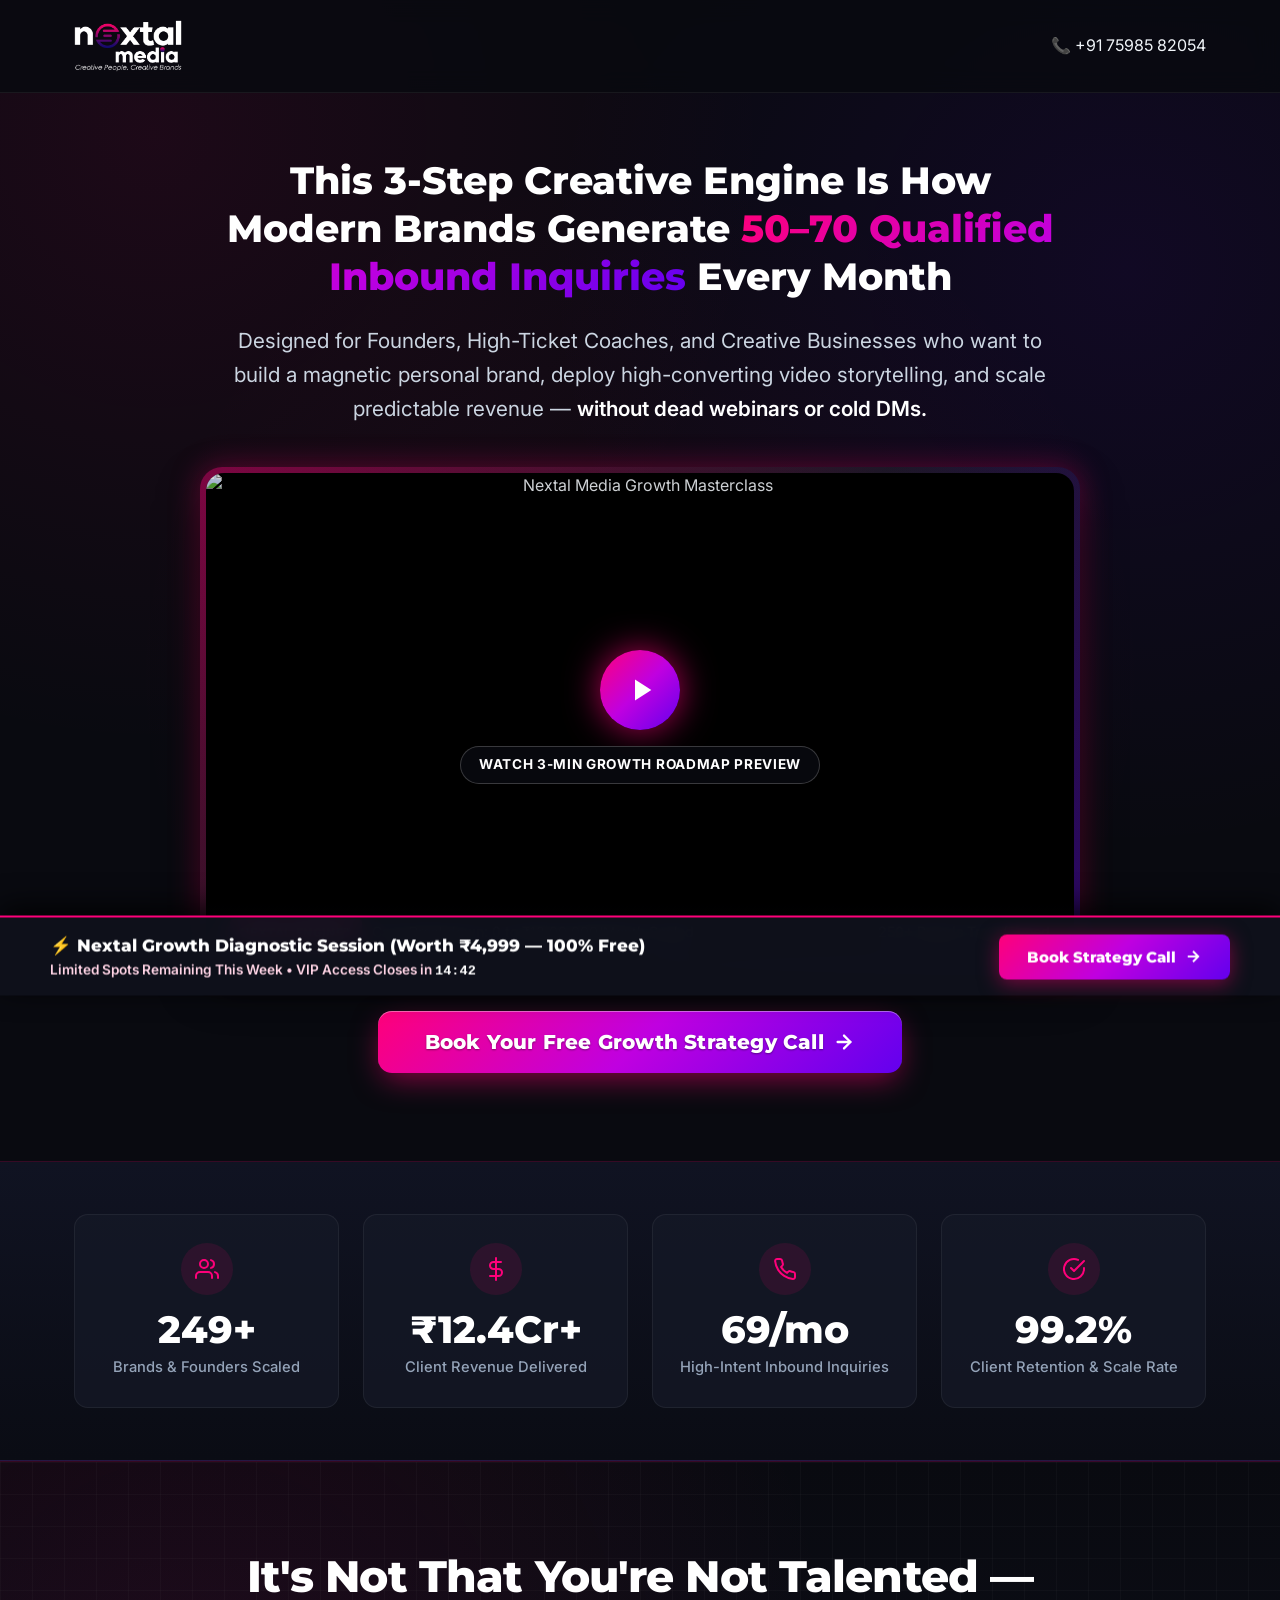
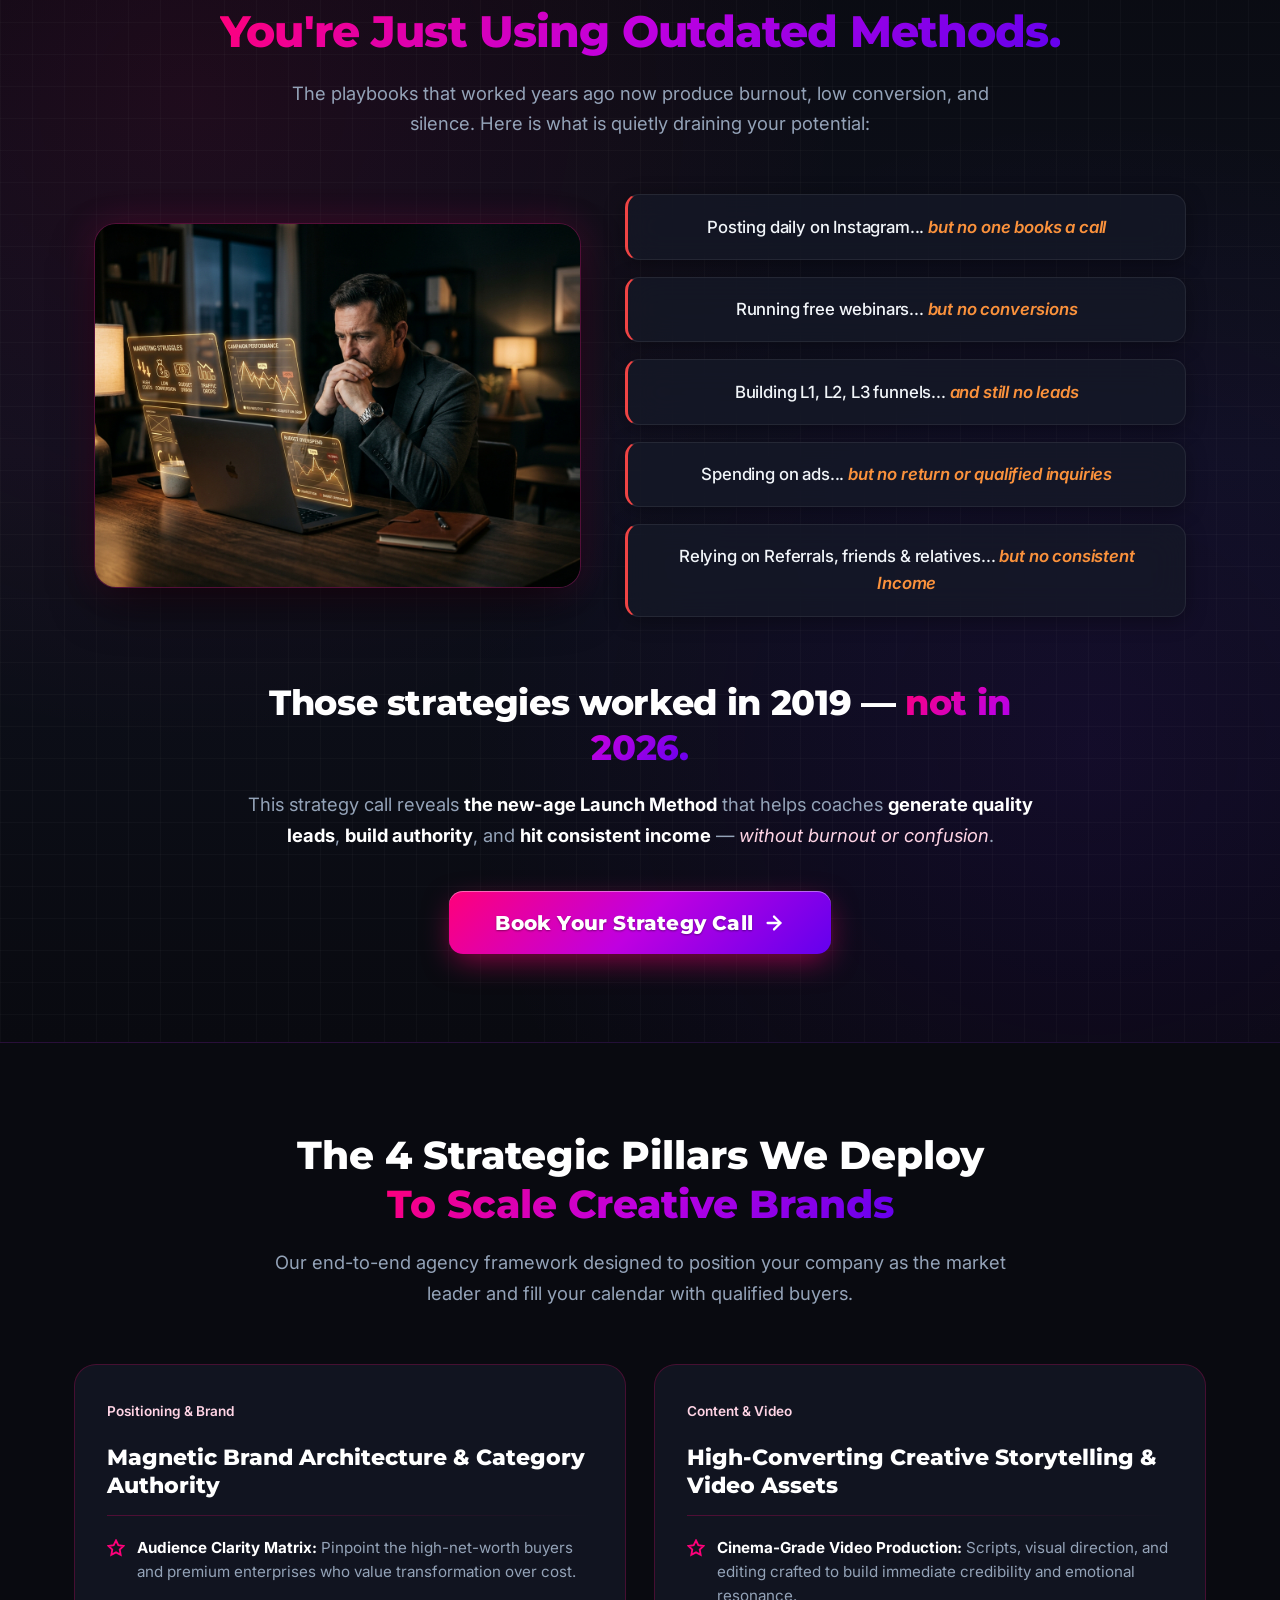
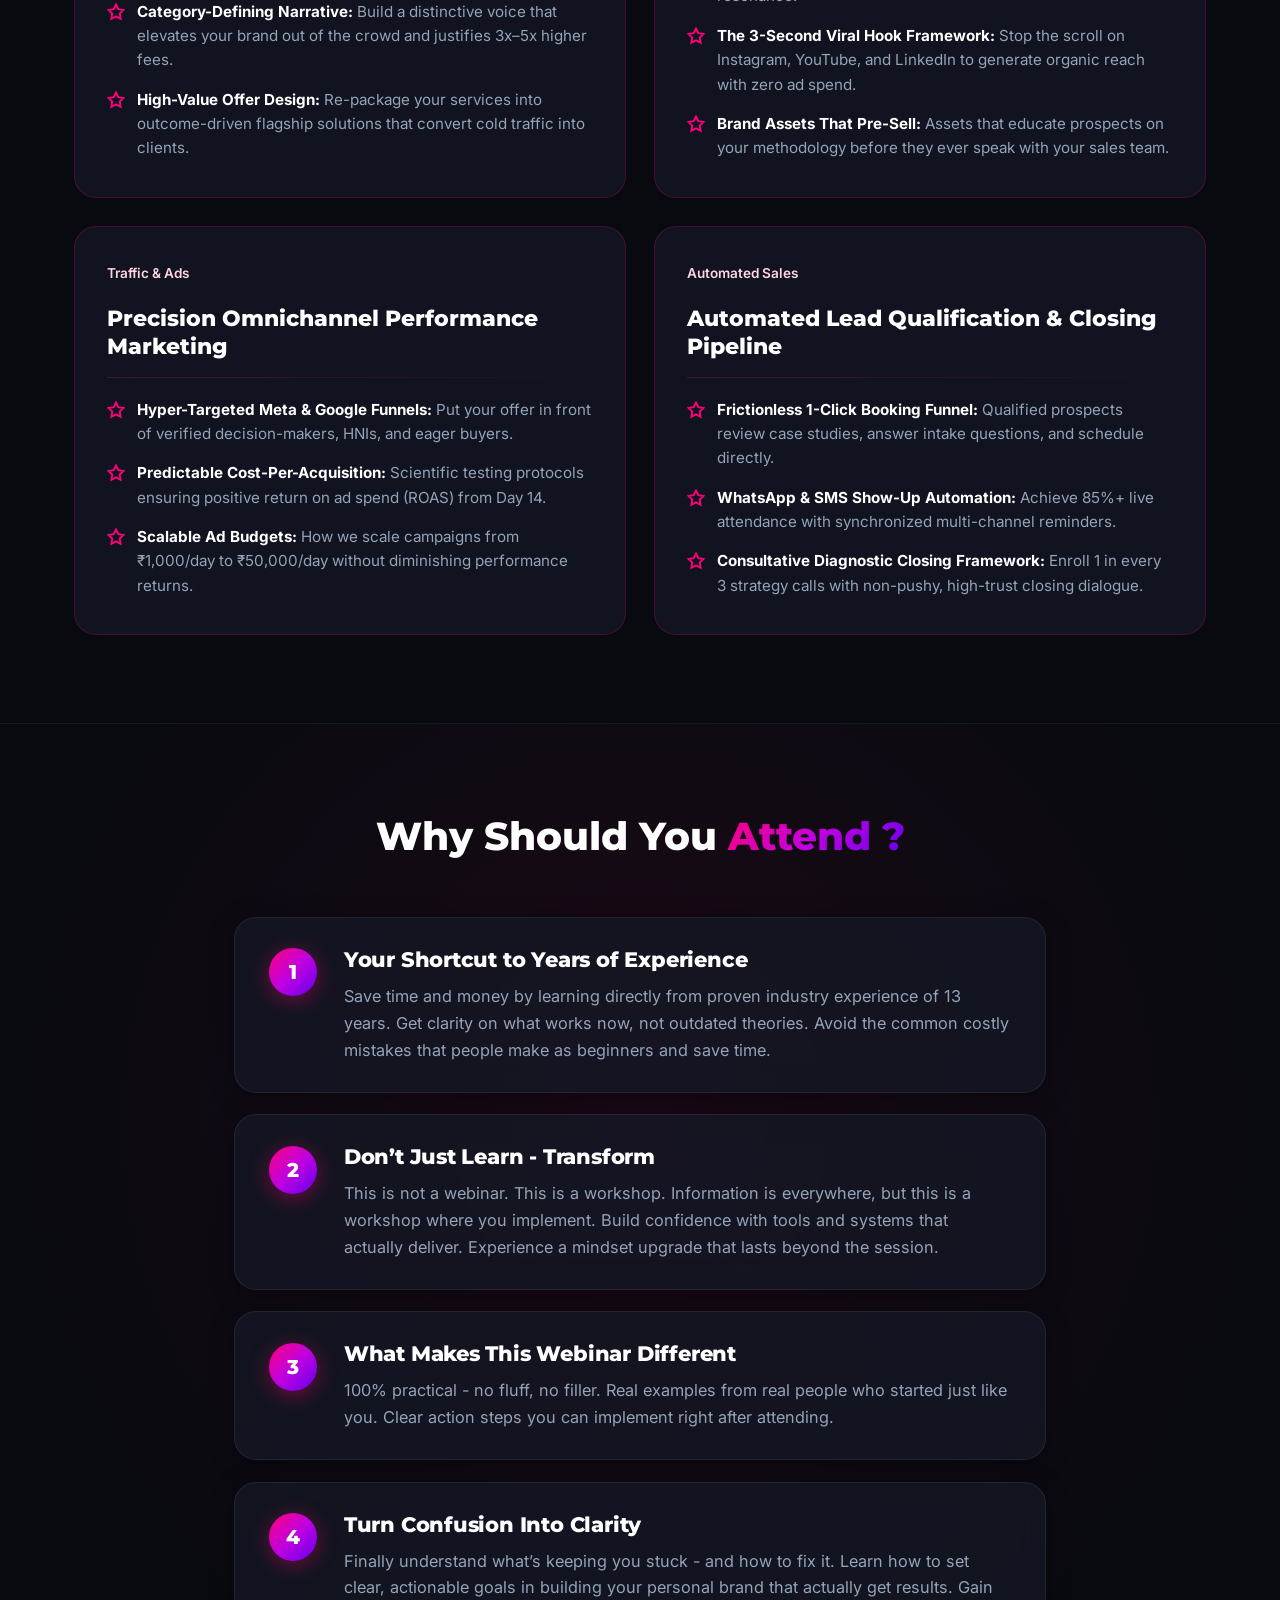
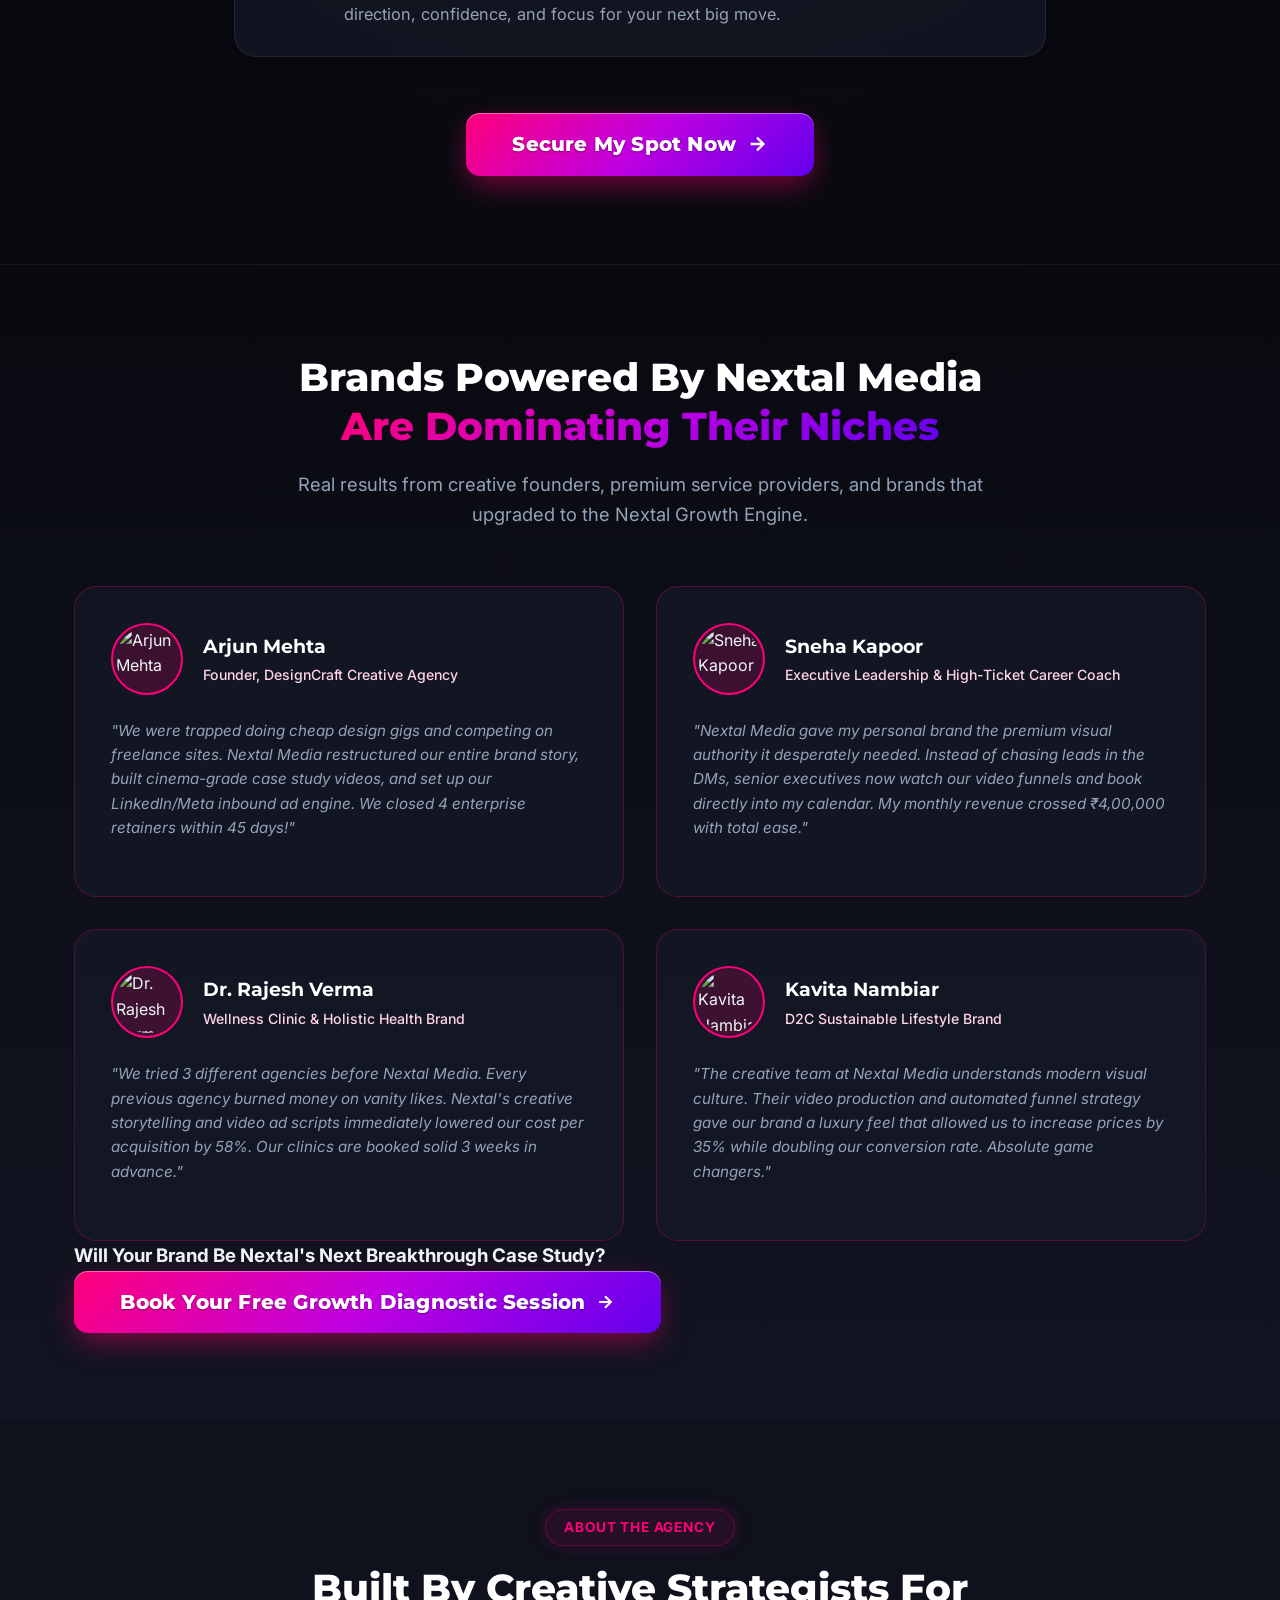
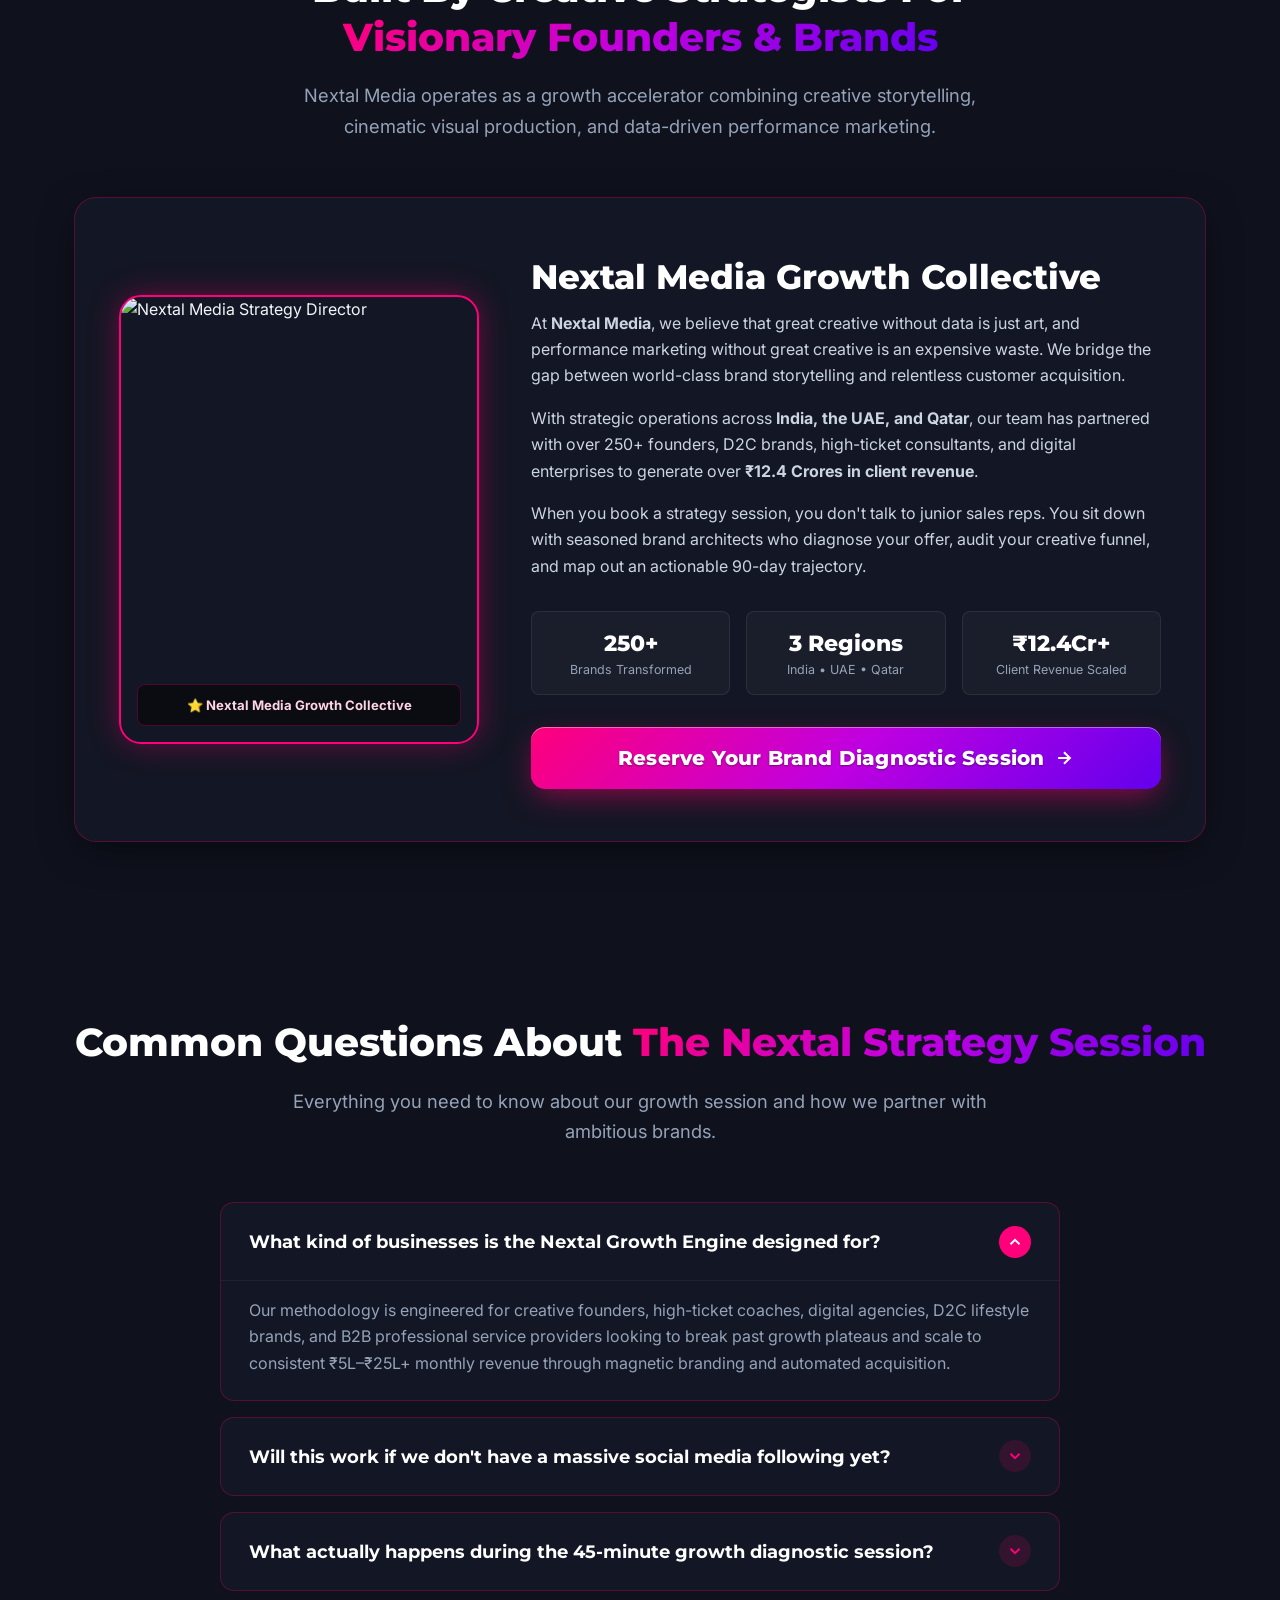
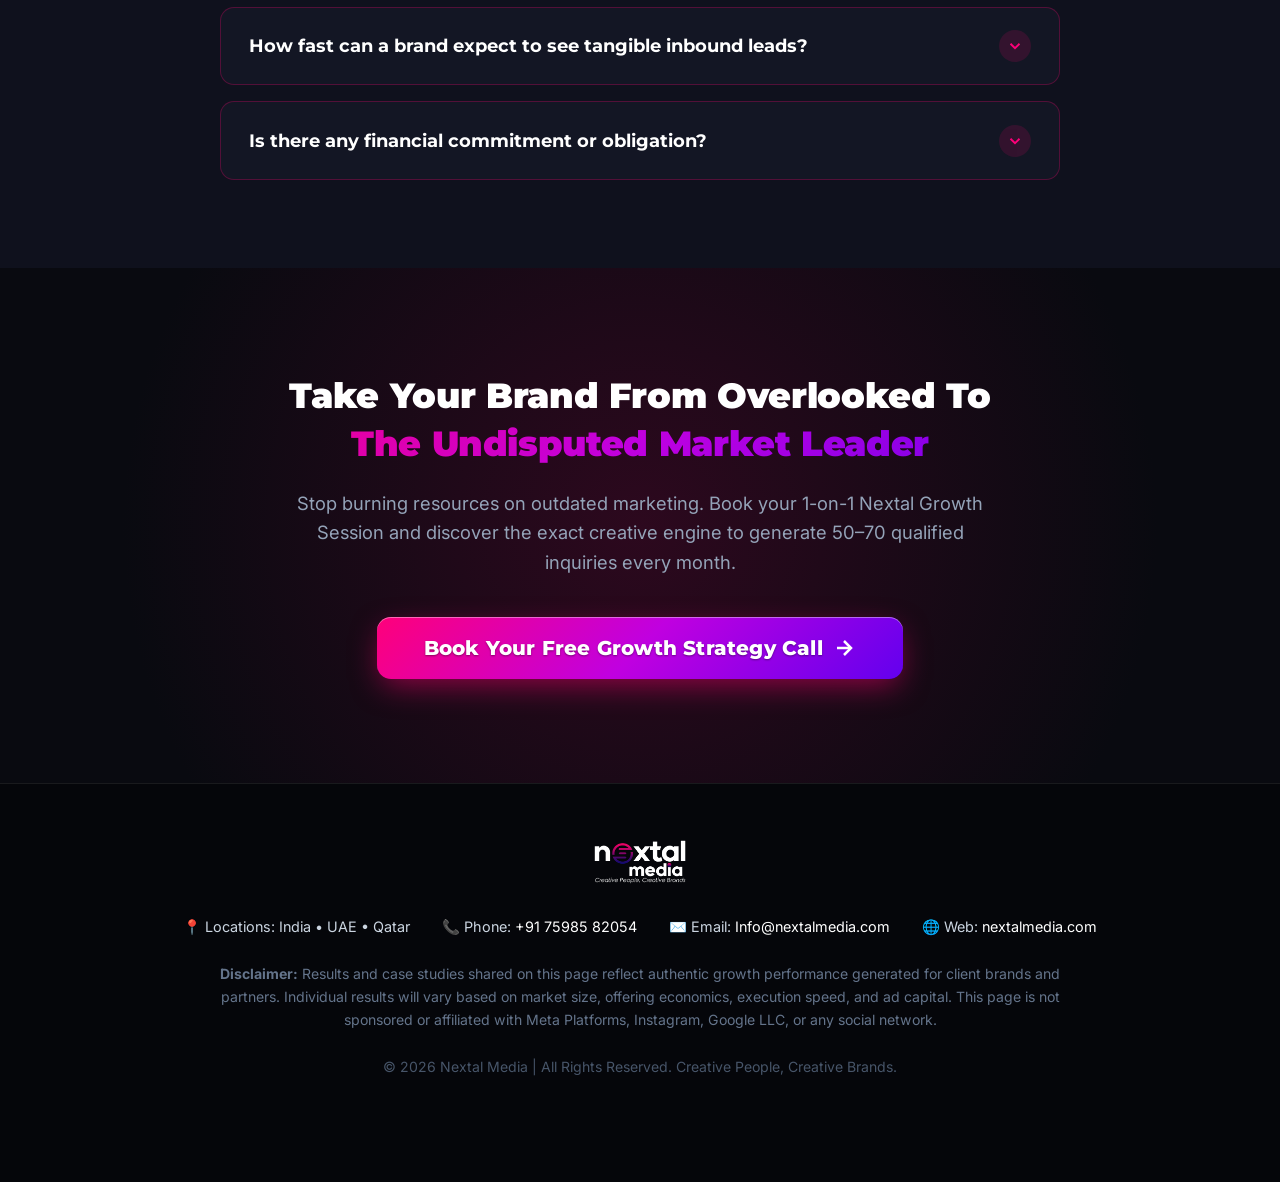
==== commit eeb26c7e: "Update index.html" ====
--- a/index.html
+++ b/index.html
@@ -43,10 +43,9 @@
         <img src="images/logo.png" alt="Nextal Media - Creative People, Creative Brands" class="nextal-logo-img">
       </a>
 
-      <div style="display: flex; align-items: center; gap: 1rem;">
-        <a href="tel:+917598582054" style="color: #94a3b8; font-size: 0.88rem; font-weight: 600;"
-          class="nav-phone-link">
-          📞 +91 75985 82054
+      <div class="nav-phone-wrap">
+        <a href="tel:+917598582054" class="nav-phone-link">
+          <span>📞 +91 75985 82054</span>
         </a>
       </div>
     </div>
@@ -680,9 +679,8 @@
       </div>
 
       <!-- Mid-Page Call to Action -->
-      <div style="text-align: center; margin-top: 3.5rem;">
-        <h3 style="font-family: var(--font-heading); font-size: 1.8rem; margin-bottom: 1.25rem;">Will Your Brand Be
-          Nextal's Next Breakthrough Case Study?</h3>
+      <div class="case-study-mid-wrap">
+        <h3 class="case-study-mid-title">Will Your Brand Be Nextal's Next Breakthrough Case Study?</h3>
         <button type="button" class="cta-button cta-pulse-anim" data-open-modal="testimonials_cta">
           <span class="cta-button-main">
             <span>Book Your Free Growth Diagnostic Session</span>
@@ -918,10 +916,8 @@
   <section class="final-cta-section" id="booking">
     <div class="container-narrow">
       <h2 class="final-heading">
-        <span class="final-heading-line" style="display: block; white-space: nowrap;">Take Your Brand From Overlooked
-          To</span>
-        <span class="highlight-brand final-heading-line" style="display: block; white-space: nowrap;">The Undisputed
-          Market Leader</span>
+        <span class="final-heading-line">Take Your Brand From Overlooked To</span>
+        <span class="highlight-brand final-heading-line">The Undisputed Market Leader</span>
       </h2>
 
       <p class="final-subheading">
@@ -929,8 +925,7 @@
         creative engine to generate 50–70 qualified inquiries every month.
       </p>
 
-      <button type="button" class="cta-button cta-pulse-anim" data-open-modal="final_cta"
-        style="font-size: 1.35rem; padding: 1.3rem 3.5rem;">
+      <button type="button" class="cta-button cta-pulse-anim final-cta-btn" data-open-modal="final_cta">
         <span class="cta-button-main">
           <span>Book Your Free Growth Strategy Call</span>
           <svg width="24" height="24" viewBox="0 0 24 24" fill="none" stroke="currentColor" stroke-width="2.5">
@@ -1144,4 +1139,4 @@
   <script src="script.js"></script>
 </body>
 
-</html>+</html>
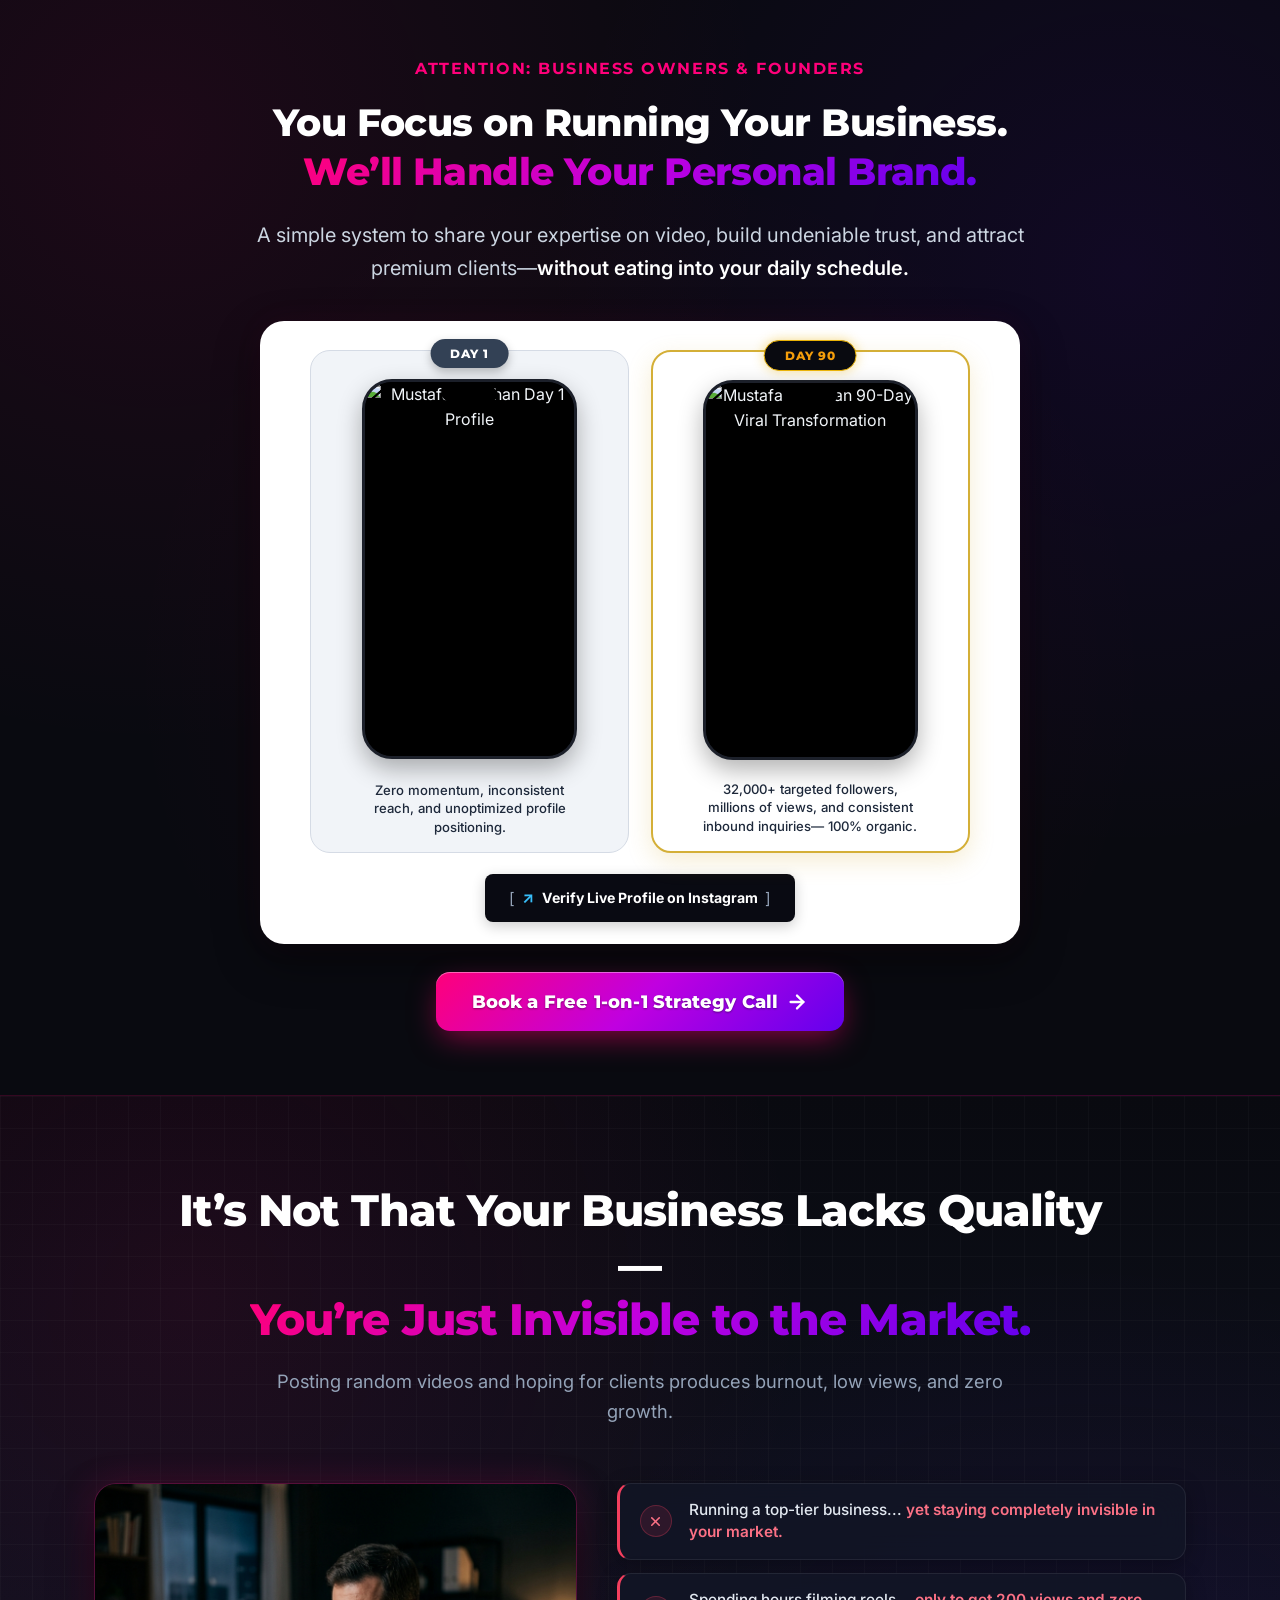
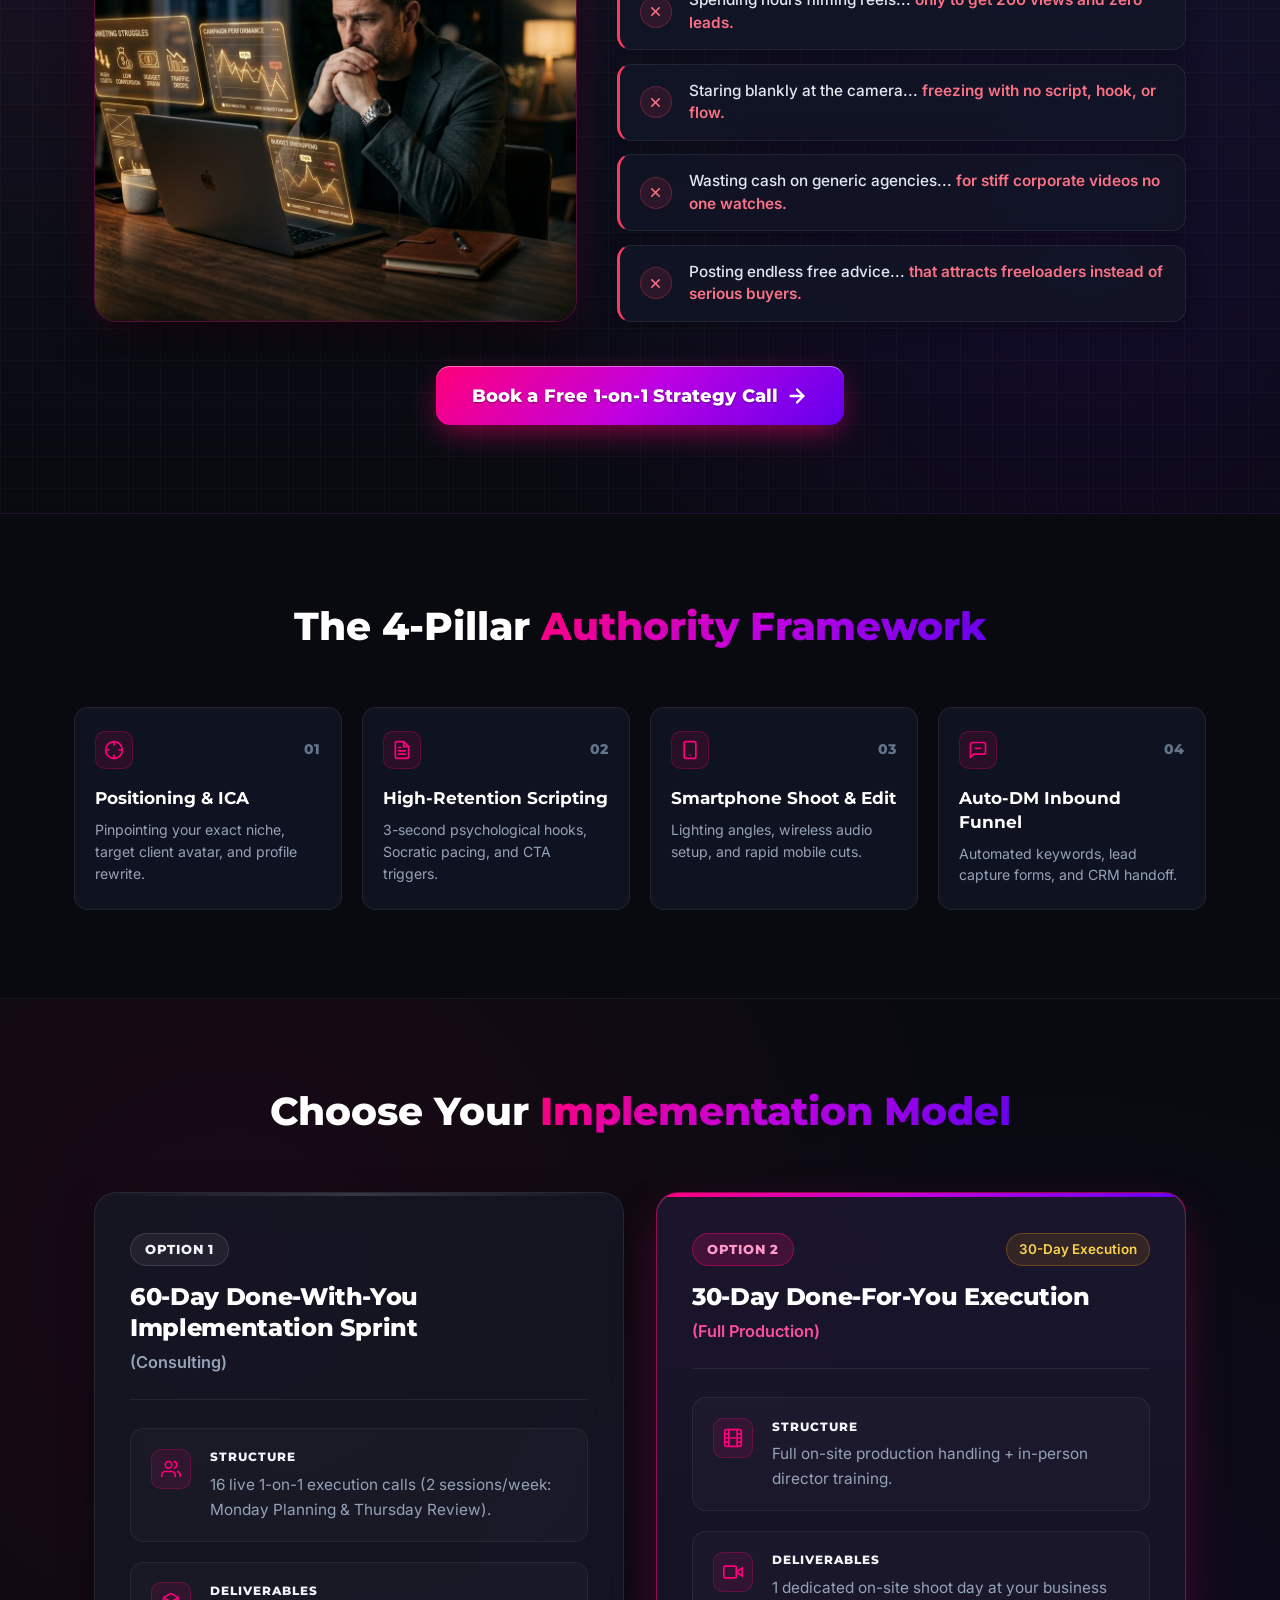
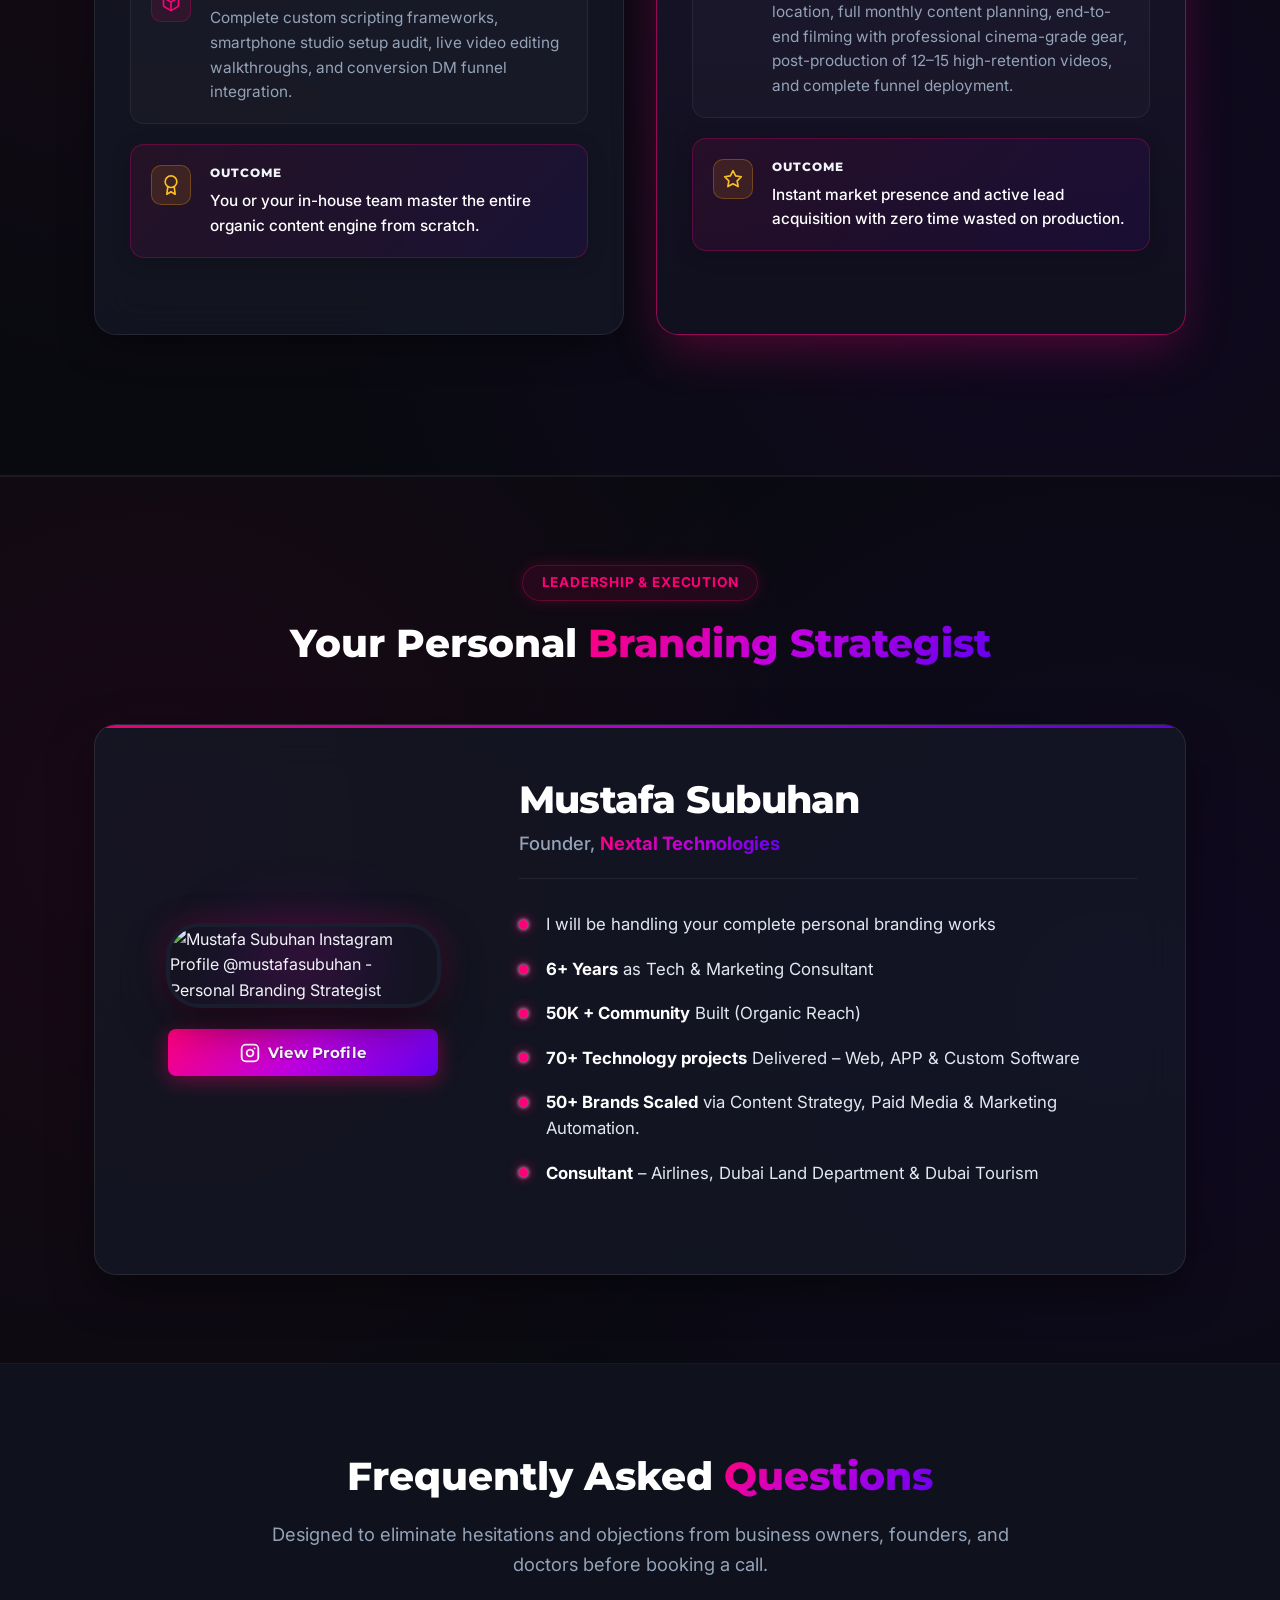
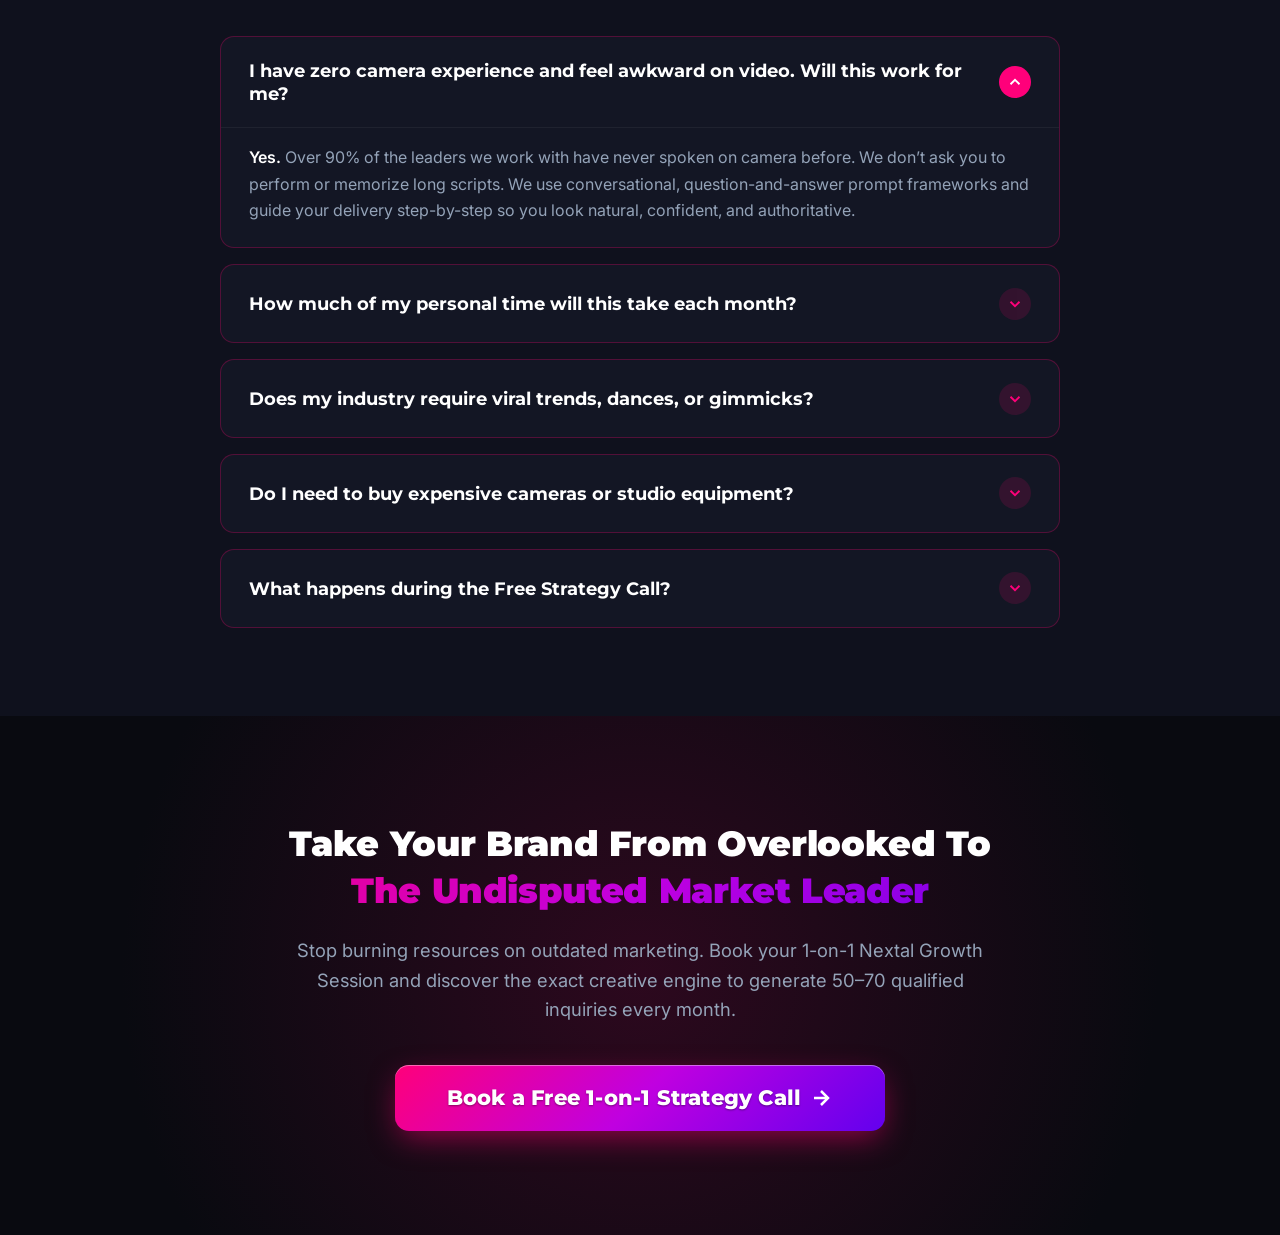
==== commit 28bf0eaa: "Add files via upload" ====
--- a/index.html
+++ b/index.html
@@ -33,190 +33,98 @@
 </head>
 
 <body>
-  <!-- ==========================================================================
-       NAVIGATION / BRAND HEADER
-       ========================================================================== -->
-  <nav class="site-nav" aria-label="Main Navigation">
-    <div class="container nav-container">
-      <!-- Nextal Media Brand Logo -->
-      <a href="#hero" class="nextal-brand-logo" aria-label="Nextal Media Home">
-        <img src="images/logo.png" alt="Nextal Media - Creative People, Creative Brands" class="nextal-logo-img">
-      </a>
-
-      <div class="nav-phone-wrap">
-        <a href="tel:+917598582054" class="nav-phone-link">
-          <span>📞 +91 75985 82054</span>
-        </a>
-      </div>
-    </div>
-  </nav>
 
   <!-- ==========================================================================
        2. HERO SECTION
        ========================================================================== -->
   <header class="hero-section" id="hero">
     <div class="container">
-      <!-- <div class="hero-badge">
-        <span>🚀 Creative People, Creative Brands</span>
-      </div> -->
+      <p class="hero-eyebrow">ATTENTION: BUSINESS OWNERS &amp; FOUNDERS</p>
 
       <h1 class="hero-heading">
-        This 3-Step Creative Engine Is How Modern Brands Generate <span class="highlight-brand">50–70 Qualified Inbound
-          Inquiries</span> Every Month
+        You Focus on Running Your Business.
+        <span class="highlight-brand hero-highlight">We’ll Handle Your Personal Brand.</span>
       </h1>
 
       <p class="hero-subheading">
-        Designed for Founders, High-Ticket Coaches, and Creative Businesses who want to build a magnetic personal brand,
-        deploy high-converting video storytelling, and scale predictable revenue — <strong>without dead webinars or cold
-          DMs.</strong>
+        A simple system to share your expertise on video, build undeniable trust, and attract premium
+        clients—<strong>without eating into your daily schedule.</strong>
       </p>
 
-      <!-- Session Info Badges -->
-      <!-- <div class="session-info-grid">
-        <div class="session-info-card">
-          <svg width="18" height="18" viewBox="0 0 24 24" fill="none" stroke="currentColor" stroke-width="2"
-            stroke-linecap="round" stroke-linejoin="round">
-            <rect x="3" y="4" width="18" height="18" rx="2" ry="2"></rect>
-            <line x1="16" y1="2" x2="16" y2="6"></line>
-            <line x1="8" y1="2" x2="8" y2="6"></line>
-            <line x1="3" y1="10" x2="21" y2="10"></line>
-          </svg>
-          <span>1-on-1 Growth Diagnostic Session</span>
-        </div>
-        <div class="session-info-card">
-          <svg width="18" height="18" viewBox="0 0 24 24" fill="none" stroke="currentColor" stroke-width="2"
-            stroke-linecap="round" stroke-linejoin="round">
-            <circle cx="12" cy="12" r="10"></circle>
-            <polyline points="12 6 12 12 16 14"></polyline>
-          </svg>
-          <span>Duration: 45 Focused Minutes</span>
-        </div>
-        <div class="session-info-card">
-          <svg width="18" height="18" viewBox="0 0 24 24" fill="none" stroke="currentColor" stroke-width="2"
-            stroke-linecap="round" stroke-linejoin="round">
-            <polygon
-              points="12 2 15.09 8.26 22 9.27 17 14.14 18.18 21.02 12 17.77 5.82 21.02 7 14.14 2 9.27 8.91 8.26 12 2">
-            </polygon>
-          </svg>
-          <span>Worth ₹4,999 — <strong>100% Free For Qualified Brands</strong></span>
-        </div>
-        <div class="session-info-card">
-          <svg width="18" height="18" viewBox="0 0 24 24" fill="none" stroke="currentColor" stroke-width="2"
-            stroke-linecap="round" stroke-linejoin="round">
-            <circle cx="12" cy="12" r="10"></circle>
-            <line x1="2" y1="12" x2="22" y2="12"></line>
-            <path d="M12 2a15.3 15.3 0 0 1 4 10 15.3 15.3 0 0 1-4 10 15.3 15.3 0 0 1-4-10 15.3 15.3 0 0 1 4-10z"></path>
-          </svg>
-          <span>India • UAE • Qatar Global Delivery</span>
-        </div>
-      </div> -->
-
-      <!-- Hero Video / Training Showcase Box -->
-      <div class="hero-video-wrapper">
-        <div class="hero-video-box" id="heroVideoBox" title="Click to watch training preview">
-          <img src="https://images.unsplash.com/photo-1551836022-d5d88e9218df?auto=format&fit=crop&w=1200&q=80"
-            alt="Nextal Media Growth Masterclass" class="video-poster-img" id="heroVideoPoster">
-          <div class="video-play-btn-wrap">
-            <div class="play-circle">
-              <svg width="28" height="28" viewBox="0 0 24 24" fill="currentColor">
-                <polygon points="6 3 20 12 6 21 6 3"></polygon>
-              </svg>
-            </div>
-            <div class="play-label">WATCH 3-MIN GROWTH ROADMAP PREVIEW</div>
-          </div>
-          <div class="video-bottom-strip">
-            <div style="display: flex; align-items: center; gap: 0.6rem;">
-              <span class="video-live-pill">NEXTAL ENGINE™</span>
-              <span>Case Breakdown: 0 to ₹18,00,000/Month Scaled</span>
-            </div>
-            <div style="display: flex; align-items: center; gap: 0.4rem;">
-              <span>250+ Brands Transformed</span>
-            </div>
+
+      <!-- ============================================================
+           THE FOUNDER PROOF: 90 DAYS ORGANIC TRANSFORMATION
+           ============================================================ -->
+      <div class="founder-proof-section-wrap">
+        <div class="founder-proof-white-box">
+          <!-- <h2 class="founder-proof-headline">
+            The Founder Proof: 90 Days Organic Transformation
+          </h2> -->
+
+          <div class="transformation-cards-grid">
+            <!-- Left Card: DAY 1 -->
+            <div class="trans-card trans-card-day1">
+              <div class="trans-pill-badge badge-day1">DAY 1</div>
+
+              <div class="iphone-mockup">
+                <div class="iphone-dynamic-island"></div>
+                <div class="iphone-screen day1-screen">
+                  <img src="images/new.png" alt="Mustafa Subuhan Day 1 Profile"
+                    class="day1-profile-screenshot">
+                </div>
+              </div>
+
+              <p class="trans-card-desc">
+                Zero momentum, inconsistent reach, and unoptimized profile positioning.
+              </p>
+            </div>
+
+            <!-- Right Card: DAY 90 -->
+            <div class="trans-card trans-card-day90">
+              <div class="trans-pill-badge badge-day90">DAY 90</div>
+
+              <div class="iphone-mockup">
+                <div class="iphone-dynamic-island"></div>
+                <div class="iphone-screen day90-screen">
+                  <img src="images/mustafa-profile.png" alt="Mustafa Subuhan 90-Day Viral Transformation"
+                    class="day90-profile-screenshot">
+                </div>
+              </div>
+
+              <p class="trans-card-desc">
+                32,000+ targeted followers, millions of views, and consistent inbound inquiries— 100% organic.
+              </p>
+            </div>
+          </div>
+
+          <!-- Verify Live Profile Button (Inside Container) -->
+          <div class="verify-profile-btn-wrap">
+            <a href="https://www.instagram.com/mustafasubuhan/" target="_blank" rel="noopener noreferrer"
+              class="verify-profile-btn" id="verifyProfileBtn" title="Open Mustafa Subuhan's Instagram Profile">
+              <span class="bracket-symbol">[</span>
+              <span class="arrow-symbol">↗</span>
+              <span class="btn-text">Verify Live Profile on Instagram</span>
+              <span class="bracket-symbol">]</span>
+            </a>
           </div>
         </div>
       </div>
 
       <!-- Primary Action CTA -->
-      <div style="margin-top: 1rem;">
+      <div class="hero-cta-wrapper">
         <button type="button" class="cta-button cta-pulse-anim" data-open-modal="hero_cta" id="heroCtaBtn">
           <span class="cta-button-main">
-            <span>Book Your Free Growth Strategy Call</span>
+            <span>Book a Free 1-on-1 Strategy Call</span>
             <svg width="22" height="22" viewBox="0 0 24 24" fill="none" stroke="currentColor" stroke-width="2.5"
               stroke-linecap="round" stroke-linejoin="round">
               <line x1="5" y1="12" x2="19" y2="12"></line>
               <polyline points="12 5 19 12 12 19"></polyline>
             </svg>
           </span>
-          <!-- <span class="cta-button-sub">Free 45-Min Strategy Session (Worth ₹4,999) • Only 4 Slots Available Today</span> -->
         </button>
-
-        <!-- <div class="trust-rating-note">
-          <span class="stars-gold">★★★★★</span>
-          <span><strong>4.9/5 Rating</strong> by 250+ Creative Brands, Founders &amp; Coaches</span>
-        </div> -->
       </div>
     </div>
   </header>
-
-  <!-- ==========================================================================
-       3. KEY METRIC STATS BAR (ANIMATED COUNTERS)
-       ========================================================================== -->
-  <section class="stats-bar-section" id="stats">
-    <div class="container">
-      <div class="stats-grid">
-        <div class="stat-item-card">
-          <div class="stat-icon-wrap">
-            <svg width="24" height="24" viewBox="0 0 24 24" fill="none" stroke="currentColor" stroke-width="2"
-              stroke-linecap="round" stroke-linejoin="round">
-              <path d="M17 21v-2a4 4 0 0 0-4-4H5a4 4 0 0 0-4 4v2"></path>
-              <circle cx="9" cy="7" r="4"></circle>
-              <path d="M23 21v-2a4 4 0 0 0-3-3.87"></path>
-              <path d="M16 3.13a4 4 0 0 1 0 7.75"></path>
-            </svg>
-          </div>
-          <div class="stat-number" data-target="250" data-suffix="+">0</div>
-          <div class="stat-label">Brands &amp; Founders Scaled</div>
-        </div>
-
-        <div class="stat-item-card">
-          <div class="stat-icon-wrap">
-            <svg width="24" height="24" viewBox="0 0 24 24" fill="none" stroke="currentColor" stroke-width="2"
-              stroke-linecap="round" stroke-linejoin="round">
-              <line x1="12" y1="1" x2="12" y2="23"></line>
-              <path d="M17 5H9.5a3.5 3.5 0 0 0 0 7h5a3.5 3.5 0 0 1 0 7H6"></path>
-            </svg>
-          </div>
-          <div class="stat-number" data-target="12.4" data-prefix="₹" data-suffix="Cr+">0</div>
-          <div class="stat-label">Client Revenue Delivered</div>
-        </div>
-
-        <div class="stat-item-card">
-          <div class="stat-icon-wrap">
-            <svg width="24" height="24" viewBox="0 0 24 24" fill="none" stroke="currentColor" stroke-width="2"
-              stroke-linecap="round" stroke-linejoin="round">
-              <path
-                d="M22 16.92v3a2 2 0 0 1-2.18 2 19.79 19.79 0 0 1-8.63-3.07 19.5 19.5 0 0 1-6-6 19.79 19.79 0 0 1-3.07-8.67A2 2 0 0 1 4.11 2h3a2 2 0 0 1 2 1.72 12.84 12.84 0 0 0 .7 2.81 2 2 0 0 1-.45 2.11L8.09 9.91a16 16 0 0 0 6 6l1.27-1.27a2 2 0 0 1 2.11-.45 12.84 12.84 0 0 0 2.81.7A2 2 0 0 1 22 16.92z">
-              </path>
-            </svg>
-          </div>
-          <div class="stat-number" data-target="70" data-suffix="/mo">0</div>
-          <div class="stat-label">High-Intent Inbound Inquiries</div>
-        </div>
-
-        <div class="stat-item-card">
-          <div class="stat-icon-wrap">
-            <svg width="24" height="24" viewBox="0 0 24 24" fill="none" stroke="currentColor" stroke-width="2"
-              stroke-linecap="round" stroke-linejoin="round">
-              <path d="M22 11.08V12a10 10 0 1 1-5.93-9.14"></path>
-              <polyline points="22 4 12 14.01 9 11.01"></polyline>
-            </svg>
-          </div>
-          <div class="stat-number" data-target="99.2" data-suffix="%">0</div>
-          <div class="stat-label">Client Retention &amp; Scale Rate</div>
-        </div>
-      </div>
-    </div>
-  </section>
 
   <!-- ==========================================================================
        OUTDATED METHODS REALITY SECTION
@@ -224,14 +132,12 @@
   <section class="section outdated-methods-section" id="outdated-methods">
     <div class="container outdated-methods-container">
       <div class="section-title-wrap">
-        <!-- <span class="section-tag">Market Reality</span> -->
         <h2 class="section-title outdated-methods-title">
-          It's Not That You're Not Talented — <br><span class="highlight-brand">You're Just Using Outdated
-            Methods.</span>
+          It’s Not That Your Business Lacks Quality — <br><span class="highlight-brand">You’re Just Invisible to the
+            Market.</span>
         </h2>
         <p class="section-subtitle">
-          The playbooks that worked years ago now produce burnout, low conversion, and silence. Here is what is quietly
-          draining your potential:
+          Posting random videos and hoping for clients produces burnout, low views, and zero growth.
         </p>
       </div>
 
@@ -239,53 +145,99 @@
         <!-- Left Column: Visual Struggle Illustration -->
         <div class="outdated-image-col">
           <div class="outdated-image-wrapper">
-            <img src="images/outdated-methods.jpg" alt="Coach overwhelmed by outdated marketing funnels and ad spend"
-              class="outdated-hero-img" loading="lazy">
+            <img src="images/outdated-methods.jpg"
+              alt="Business owner overwhelmed by outdated marketing and staying invisible" class="outdated-hero-img"
+              loading="lazy">
           </div>
         </div>
 
         <!-- Right Column: 5 Pain Points / Outdated Tactics -->
         <div class="outdated-pills-col">
           <div class="outdated-pill">
-            <span>Posting daily on Instagram... <em>but no one books a call</em></span>
-          </div>
+            <div class="outdated-pill-icon" aria-hidden="true">
+              <svg width="15" height="15" viewBox="0 0 24 24" fill="none" stroke="currentColor" stroke-width="2.5"
+                stroke-linecap="round" stroke-linejoin="round">
+                <line x1="18" y1="6" x2="6" y2="18"></line>
+                <line x1="6" y1="6" x2="18" y2="18"></line>
+              </svg>
+            </div>
+            <div class="outdated-pill-content">
+              <span class="outdated-pill-text">Running a top-tier business... <span class="outdated-pill-alert">yet
+                  staying completely invisible in your market.</span></span>
+            </div>
+          </div>
+
           <div class="outdated-pill">
-            <span>Running free webinars... <em>but no conversions</em></span>
-          </div>
+            <div class="outdated-pill-icon" aria-hidden="true">
+              <svg width="15" height="15" viewBox="0 0 24 24" fill="none" stroke="currentColor" stroke-width="2.5"
+                stroke-linecap="round" stroke-linejoin="round">
+                <line x1="18" y1="6" x2="6" y2="18"></line>
+                <line x1="6" y1="6" x2="18" y2="18"></line>
+              </svg>
+            </div>
+            <div class="outdated-pill-content">
+              <span class="outdated-pill-text">Spending hours filming reels... <span class="outdated-pill-alert">only to
+                  get 200 views and zero leads.</span></span>
+            </div>
+          </div>
+
           <div class="outdated-pill">
-            <span>Building L1, L2, L3 funnels... <em>and still no leads</em></span>
-          </div>
+            <div class="outdated-pill-icon" aria-hidden="true">
+              <svg width="15" height="15" viewBox="0 0 24 24" fill="none" stroke="currentColor" stroke-width="2.5"
+                stroke-linecap="round" stroke-linejoin="round">
+                <line x1="18" y1="6" x2="6" y2="18"></line>
+                <line x1="6" y1="6" x2="18" y2="18"></line>
+              </svg>
+            </div>
+            <div class="outdated-pill-content">
+              <span class="outdated-pill-text">Staring blankly at the camera... <span
+                  class="outdated-pill-alert">freezing with no script, hook, or flow.</span></span>
+            </div>
+          </div>
+
           <div class="outdated-pill">
-            <span>Spending on ads... <em>but no return or qualified inquiries</em></span>
-          </div>
+            <div class="outdated-pill-icon" aria-hidden="true">
+              <svg width="15" height="15" viewBox="0 0 24 24" fill="none" stroke="currentColor" stroke-width="2.5"
+                stroke-linecap="round" stroke-linejoin="round">
+                <line x1="18" y1="6" x2="6" y2="18"></line>
+                <line x1="6" y1="6" x2="18" y2="18"></line>
+              </svg>
+            </div>
+            <div class="outdated-pill-content">
+              <span class="outdated-pill-text">Wasting cash on generic agencies... <span class="outdated-pill-alert">for
+                  stiff corporate videos no one watches.</span></span>
+            </div>
+          </div>
+
           <div class="outdated-pill">
-            <span>Relying on Referrals, friends &amp; relatives... <em>but no consistent Income</em></span>
+            <div class="outdated-pill-icon" aria-hidden="true">
+              <svg width="15" height="15" viewBox="0 0 24 24" fill="none" stroke="currentColor" stroke-width="2.5"
+                stroke-linecap="round" stroke-linejoin="round">
+                <line x1="18" y1="6" x2="6" y2="18"></line>
+                <line x1="6" y1="6" x2="18" y2="18"></line>
+              </svg>
+            </div>
+            <div class="outdated-pill-content">
+              <span class="outdated-pill-text">Posting endless free advice... <span class="outdated-pill-alert">that
+                  attracts freeloaders instead of serious buyers.</span></span>
+            </div>
           </div>
         </div>
       </div>
 
       <!-- Bottom Sub-section -->
       <div class="outdated-bottom-block">
-        <h3 class="outdated-subtitle">Those strategies worked in 2019 — <span class="highlight-brand">not in
-            2026.</span></h3>
-        <p class="outdated-desc">
-          This strategy call reveals <strong>the new-age Launch Method</strong> that helps coaches <strong>generate
-            quality leads</strong>, <strong>build authority</strong>, and <strong>hit consistent
-            income</strong> — <em>without burnout or confusion</em>.
-        </p>
-
         <div class="outdated-cta-wrapper">
           <button type="button" class="cta-button cta-pulse-anim outdated-cta-btn"
             data-open-modal="outdated_methods_cta">
             <span class="cta-button-main">
-              <span>Book Your Strategy Call</span>
+              <span>Book a Free 1-on-1 Strategy Call</span>
               <svg width="22" height="22" viewBox="0 0 24 24" fill="none" stroke="currentColor" stroke-width="2.5"
                 stroke-linecap="round" stroke-linejoin="round">
                 <line x1="5" y1="12" x2="19" y2="12"></line>
                 <polyline points="12 5 19 12 12 19"></polyline>
               </svg>
             </span>
-            <!-- <span class="cta-button-sub">Free Strategy Call (Worth ₹2,000) • Zero Obligation</span> -->
           </button>
         </div>
       </div>
@@ -293,495 +245,319 @@
   </section>
 
   <!-- ==========================================================================
-       5. 4-PILLAR CURRICULUM ROADMAP
+       5. 4-PILLAR AUTHORITY FRAMEWORK
        ========================================================================== -->
   <section class="section" id="curriculum">
     <div class="container">
       <div class="section-title-wrap">
-        <!-- <span class="section-tag">Methodology</span> -->
-        <h2 class="section-title">The 4 Strategic Pillars We Deploy <br><span class="highlight-brand">To Scale Creative
-            Brands</span></h2>
-        <p class="section-subtitle">
-          Our end-to-end agency framework designed to position your company as the market leader and fill your calendar
-          with qualified buyers.
-        </p>
+        <h2 class="section-title">The 4-Pillar <span class="highlight-brand">Authority Framework</span></h2>
       </div>
 
       <div class="curriculum-grid">
         <!-- Pillar 1 -->
         <article class="pillar-card">
           <div class="pillar-header">
-            <!-- <span class="pillar-number-badge">PILLAR 1</span> -->
-            <span class="pillar-time-tag">Positioning &amp; Brand</span>
-          </div>
-          <h3 class="pillar-title">Magnetic Brand Architecture &amp; Category Authority</h3>
-          <div class="pillar-divider"></div>
-          <ul class="pillar-bullets">
-            <li class="pillar-bullet-item">
-              <svg width="18" height="18" viewBox="0 0 24 24" fill="none" stroke="currentColor" stroke-width="2.5">
-                <polygon
-                  points="12 2 15.09 8.26 22 9.27 17 14.14 18.18 21.02 12 17.77 5.82 21.02 7 14.14 2 9.27 8.91 8.26 12 2">
-                </polygon>
-              </svg>
-              <span><strong>Audience Clarity Matrix:</strong> Pinpoint the high-net-worth buyers and premium enterprises
-                who value transformation over cost.</span>
-            </li>
-            <li class="pillar-bullet-item">
-              <svg width="18" height="18" viewBox="0 0 24 24" fill="none" stroke="currentColor" stroke-width="2.5">
-                <polygon
-                  points="12 2 15.09 8.26 22 9.27 17 14.14 18.18 21.02 12 17.77 5.82 21.02 7 14.14 2 9.27 8.91 8.26 12 2">
-                </polygon>
-              </svg>
-              <span><strong>Category-Defining Narrative:</strong> Build a distinctive voice that elevates your brand out
-                of the crowd and justifies 3x–5x higher fees.</span>
-            </li>
-            <li class="pillar-bullet-item">
-              <svg width="18" height="18" viewBox="0 0 24 24" fill="none" stroke="currentColor" stroke-width="2.5">
-                <polygon
-                  points="12 2 15.09 8.26 22 9.27 17 14.14 18.18 21.02 12 17.77 5.82 21.02 7 14.14 2 9.27 8.91 8.26 12 2">
-                </polygon>
-              </svg>
-              <span><strong>High-Value Offer Design:</strong> Re-package your services into outcome-driven flagship
-                solutions that convert cold traffic into clients.</span>
-            </li>
-          </ul>
+            <div class="pillar-icon" aria-hidden="true">
+              <svg width="20" height="20" viewBox="0 0 24 24" fill="none" stroke="currentColor" stroke-width="2"
+                stroke-linecap="round" stroke-linejoin="round">
+                <circle cx="12" cy="12" r="10"></circle>
+                <line x1="22" y1="12" x2="18" y2="12"></line>
+                <line x1="6" y1="12" x2="2" y2="12"></line>
+                <line x1="12" y1="6" x2="12" y2="2"></line>
+                <line x1="12" y1="22" x2="12" y2="18"></line>
+              </svg>
+            </div>
+            <span class="pillar-number">01</span>
+          </div>
+          <h3 class="pillar-title">Positioning &amp; ICA</h3>
+          <p class="pillar-desc">Pinpointing your exact niche, target client avatar, and profile rewrite.</p>
         </article>
 
         <!-- Pillar 2 -->
         <article class="pillar-card">
           <div class="pillar-header">
-            <!-- <span class="pillar-number-badge">PILLAR 2</span> -->
-            <span class="pillar-time-tag">Content &amp; Video</span>
-          </div>
-          <h3 class="pillar-title">High-Converting Creative Storytelling &amp; Video Assets</h3>
-          <div class="pillar-divider"></div>
-          <ul class="pillar-bullets">
-            <li class="pillar-bullet-item">
-              <svg width="18" height="18" viewBox="0 0 24 24" fill="none" stroke="currentColor" stroke-width="2.5">
-                <polygon
-                  points="12 2 15.09 8.26 22 9.27 17 14.14 18.18 21.02 12 17.77 5.82 21.02 7 14.14 2 9.27 8.91 8.26 12 2">
-                </polygon>
-              </svg>
-              <span><strong>Cinema-Grade Video Production:</strong> Scripts, visual direction, and editing crafted to
-                build immediate credibility and emotional resonance.</span>
-            </li>
-            <li class="pillar-bullet-item">
-              <svg width="18" height="18" viewBox="0 0 24 24" fill="none" stroke="currentColor" stroke-width="2.5">
-                <polygon
-                  points="12 2 15.09 8.26 22 9.27 17 14.14 18.18 21.02 12 17.77 5.82 21.02 7 14.14 2 9.27 8.91 8.26 12 2">
-                </polygon>
-              </svg>
-              <span><strong>The 3-Second Viral Hook Framework:</strong> Stop the scroll on Instagram, YouTube, and
-                LinkedIn to generate organic reach with zero ad spend.</span>
-            </li>
-            <li class="pillar-bullet-item">
-              <svg width="18" height="18" viewBox="0 0 24 24" fill="none" stroke="currentColor" stroke-width="2.5">
-                <polygon
-                  points="12 2 15.09 8.26 22 9.27 17 14.14 18.18 21.02 12 17.77 5.82 21.02 7 14.14 2 9.27 8.91 8.26 12 2">
-                </polygon>
-              </svg>
-              <span><strong>Brand Assets That Pre-Sell:</strong> Assets that educate prospects on your methodology
-                before they ever speak with your sales team.</span>
-            </li>
-          </ul>
+            <div class="pillar-icon" aria-hidden="true">
+              <svg width="20" height="20" viewBox="0 0 24 24" fill="none" stroke="currentColor" stroke-width="2"
+                stroke-linecap="round" stroke-linejoin="round">
+                <path d="M14 2H6a2 2 0 0 0-2 2v16a2 2 0 0 0 2 2h12a2 2 0 0 0 2-2V8z"></path>
+                <polyline points="14 2 14 8 20 8"></polyline>
+                <line x1="16" y1="13" x2="8" y2="13"></line>
+                <line x1="16" y1="17" x2="8" y2="17"></line>
+                <polyline points="10 9 9 9 8 9"></polyline>
+              </svg>
+            </div>
+            <span class="pillar-number">02</span>
+          </div>
+          <h3 class="pillar-title">High-Retention Scripting</h3>
+          <p class="pillar-desc">3-second psychological hooks, Socratic pacing, and CTA triggers.</p>
         </article>
 
         <!-- Pillar 3 -->
         <article class="pillar-card">
           <div class="pillar-header">
-            <!-- <span class="pillar-number-badge">PILLAR 3</span> -->
-            <span class="pillar-time-tag">Traffic &amp; Ads</span>
-          </div>
-          <h3 class="pillar-title">Precision Omnichannel Performance Marketing</h3>
-          <div class="pillar-divider"></div>
-          <ul class="pillar-bullets">
-            <li class="pillar-bullet-item">
-              <svg width="18" height="18" viewBox="0 0 24 24" fill="none" stroke="currentColor" stroke-width="2.5">
-                <polygon
-                  points="12 2 15.09 8.26 22 9.27 17 14.14 18.18 21.02 12 17.77 5.82 21.02 7 14.14 2 9.27 8.91 8.26 12 2">
-                </polygon>
-              </svg>
-              <span><strong>Hyper-Targeted Meta &amp; Google Funnels:</strong> Put your offer in front of verified
-                decision-makers, HNIs, and eager buyers.</span>
-            </li>
-            <li class="pillar-bullet-item">
-              <svg width="18" height="18" viewBox="0 0 24 24" fill="none" stroke="currentColor" stroke-width="2.5">
-                <polygon
-                  points="12 2 15.09 8.26 22 9.27 17 14.14 18.18 21.02 12 17.77 5.82 21.02 7 14.14 2 9.27 8.91 8.26 12 2">
-                </polygon>
-              </svg>
-              <span><strong>Predictable Cost-Per-Acquisition:</strong> Scientific testing protocols ensuring positive
-                return on ad spend (ROAS) from Day 14.</span>
-            </li>
-            <li class="pillar-bullet-item">
-              <svg width="18" height="18" viewBox="0 0 24 24" fill="none" stroke="currentColor" stroke-width="2.5">
-                <polygon
-                  points="12 2 15.09 8.26 22 9.27 17 14.14 18.18 21.02 12 17.77 5.82 21.02 7 14.14 2 9.27 8.91 8.26 12 2">
-                </polygon>
-              </svg>
-              <span><strong>Scalable Ad Budgets:</strong> How we scale campaigns from ₹1,000/day to ₹50,000/day without
-                diminishing performance returns.</span>
-            </li>
-          </ul>
+            <div class="pillar-icon" aria-hidden="true">
+              <svg width="20" height="20" viewBox="0 0 24 24" fill="none" stroke="currentColor" stroke-width="2"
+                stroke-linecap="round" stroke-linejoin="round">
+                <rect x="5" y="2" width="14" height="20" rx="2" ry="2"></rect>
+                <line x1="12" y1="18" x2="12.01" y2="18"></line>
+              </svg>
+            </div>
+            <span class="pillar-number">03</span>
+          </div>
+          <h3 class="pillar-title">Smartphone Shoot &amp; Edit</h3>
+          <p class="pillar-desc">Lighting angles, wireless audio setup, and rapid mobile cuts.</p>
         </article>
 
         <!-- Pillar 4 -->
         <article class="pillar-card">
           <div class="pillar-header">
-            <!-- <span class="pillar-number-badge">PILLAR 4</span> -->
-            <span class="pillar-time-tag">Automated Sales</span>
-          </div>
-          <h3 class="pillar-title">Automated Lead Qualification &amp; Closing Pipeline</h3>
-          <div class="pillar-divider"></div>
-          <ul class="pillar-bullets">
-            <li class="pillar-bullet-item">
-              <svg width="18" height="18" viewBox="0 0 24 24" fill="none" stroke="currentColor" stroke-width="2.5">
-                <polygon
-                  points="12 2 15.09 8.26 22 9.27 17 14.14 18.18 21.02 12 17.77 5.82 21.02 7 14.14 2 9.27 8.91 8.26 12 2">
-                </polygon>
-              </svg>
-              <span><strong>Frictionless 1-Click Booking Funnel:</strong> Qualified prospects review case studies,
-                answer intake questions, and schedule directly.</span>
+            <div class="pillar-icon" aria-hidden="true">
+              <svg width="20" height="20" viewBox="0 0 24 24" fill="none" stroke="currentColor" stroke-width="2"
+                stroke-linecap="round" stroke-linejoin="round">
+                <path d="M21 15a2 2 0 0 1-2 2H7l-4 4V5a2 2 0 0 1 2-2h14a2 2 0 0 1 2 2z"></path>
+                <line x1="9" y1="10" x2="15" y2="10"></line>
+              </svg>
+            </div>
+            <span class="pillar-number">04</span>
+          </div>
+          <h3 class="pillar-title">Auto-DM Inbound Funnel</h3>
+          <p class="pillar-desc">Automated keywords, lead capture forms, and CRM handoff.</p>
+        </article>
+      </div>
+    </div>
+  </section>
+
+  <!-- ==========================================================================
+       4. CHOOSE YOUR IMPLEMENTATION MODEL SECTION
+       ========================================================================== -->
+  <section class="section implementation-section" id="implementation-models">
+    <div class="container implementation-container">
+      <div class="section-title-wrap">
+
+        <h2 class="section-title">Choose Your <span class="highlight-brand">Implementation Model</span></h2>
+
+      </div>
+
+      <div class="models-grid">
+        <!-- Option 1: Consulting Sprint -->
+        <div class="model-card" id="option-consulting">
+          <div class="model-card-header">
+            <div class="model-meta-top">
+              <span class="model-pill">Option 1</span>
+
+            </div>
+            <h3 class="model-title">60-Day Done-With-You Implementation Sprint</h3>
+            <p class="model-subtitle-track">(Consulting)</p>
+          </div>
+
+          <div class="model-specs-list">
+            <!-- Structure -->
+            <div class="model-spec-row">
+              <div class="model-spec-icon" aria-hidden="true">
+                <svg width="20" height="20" viewBox="0 0 24 24" fill="none" stroke="currentColor" stroke-width="2"
+                  stroke-linecap="round" stroke-linejoin="round">
+                  <path d="M17 21v-2a4 4 0 0 0-4-4H5a4 4 0 0 0-4 4v2"></path>
+                  <circle cx="9" cy="7" r="4"></circle>
+                  <path d="M23 21v-2a4 4 0 0 0-3-3.87"></path>
+                  <path d="M16 3.13a4 4 0 0 1 0 7.75"></path>
+                </svg>
+              </div>
+              <div class="model-spec-body">
+                <span class="model-spec-heading">Structure</span>
+                <p class="model-spec-desc">
+                  16 live 1-on-1 execution calls (2 sessions/week: Monday Planning &amp; Thursday Review).
+                </p>
+              </div>
+            </div>
+
+            <!-- Deliverables -->
+            <div class="model-spec-row">
+              <div class="model-spec-icon" aria-hidden="true">
+                <svg width="20" height="20" viewBox="0 0 24 24" fill="none" stroke="currentColor" stroke-width="2"
+                  stroke-linecap="round" stroke-linejoin="round">
+                  <path
+                    d="M21 16V8a2 2 0 0 0-1-1.73l-7-4a2 2 0 0 0-2 0l-7 4A2 2 0 0 0 3 8v8a2 2 0 0 0 1 1.73l7 4a2 2 0 0 0 2 0l7-4A2 2 0 0 0 21 16z">
+                  </path>
+                  <polyline points="3.27 6.96 12 12.01 20.73 6.96"></polyline>
+                  <line x1="12" y1="22.08" x2="12" y2="12"></line>
+                </svg>
+              </div>
+              <div class="model-spec-body">
+                <span class="model-spec-heading">Deliverables</span>
+                <p class="model-spec-desc">
+                  Complete custom scripting frameworks, smartphone studio setup audit, live video editing walkthroughs,
+                  and conversion DM funnel integration.
+                </p>
+              </div>
+            </div>
+
+            <!-- Outcome -->
+            <div class="model-spec-row model-outcome-row">
+              <div class="model-spec-icon model-spec-icon-gold" aria-hidden="true">
+                <svg width="20" height="20" viewBox="0 0 24 24" fill="none" stroke="currentColor" stroke-width="2"
+                  stroke-linecap="round" stroke-linejoin="round">
+                  <circle cx="12" cy="8" r="7"></circle>
+                  <polyline points="8.21 13.89 7 23 12 20 17 23 15.79 13.88"></polyline>
+                </svg>
+              </div>
+              <div class="model-spec-body">
+                <span class="model-spec-heading">Outcome</span>
+                <p class="model-spec-desc model-outcome-text">
+                  You or your in-house team master the entire organic content engine from scratch.
+                </p>
+              </div>
+            </div>
+          </div>
+        </div>
+
+        <!-- Option 2: Full Production -->
+        <div class="model-card model-card-featured" id="option-dfy">
+          <div class="model-card-header">
+            <div class="model-meta-top">
+              <span class="model-pill model-pill-dfy">Option 2</span>
+              <span class="model-duration-tag highlight">30-Day Execution</span>
+            </div>
+            <h3 class="model-title">30-Day Done-For-You Execution</h3>
+            <p class="model-subtitle-track highlight">(Full Production)</p>
+          </div>
+
+          <div class="model-specs-list">
+            <!-- Structure -->
+            <div class="model-spec-row">
+              <div class="model-spec-icon" aria-hidden="true">
+                <svg width="20" height="20" viewBox="0 0 24 24" fill="none" stroke="currentColor" stroke-width="2"
+                  stroke-linecap="round" stroke-linejoin="round">
+                  <rect x="2" y="2" width="20" height="20" rx="2.18" ry="2.18"></rect>
+                  <line x1="7" y1="2" x2="7" y2="22"></line>
+                  <line x1="17" y1="2" x2="17" y2="22"></line>
+                  <line x1="2" y1="12" x2="22" y2="12"></line>
+                  <line x1="2" y1="7" x2="7" y2="7"></line>
+                  <line x1="2" y1="17" x2="7" y2="17"></line>
+                  <line x1="17" y1="17" x2="22" y2="17"></line>
+                  <line x1="17" y1="7" x2="22" y2="7"></line>
+                </svg>
+              </div>
+              <div class="model-spec-body">
+                <span class="model-spec-heading">Structure</span>
+                <p class="model-spec-desc">
+                  Full on-site production handling + in-person director training.
+                </p>
+              </div>
+            </div>
+
+            <!-- Deliverables -->
+            <div class="model-spec-row">
+              <div class="model-spec-icon" aria-hidden="true">
+                <svg width="20" height="20" viewBox="0 0 24 24" fill="none" stroke="currentColor" stroke-width="2"
+                  stroke-linecap="round" stroke-linejoin="round">
+                  <polygon points="23 7 16 12 23 17 23 7"></polygon>
+                  <rect x="1" y="5" width="15" height="14" rx="2" ry="2"></rect>
+                </svg>
+              </div>
+              <div class="model-spec-body">
+                <span class="model-spec-heading">Deliverables</span>
+                <p class="model-spec-desc">
+                  1 dedicated on-site shoot day at your business location, full monthly content planning, end-to-end
+                  filming with professional cinema-grade gear, post-production of 12–15 high-retention videos, and
+                  complete funnel deployment.
+                </p>
+              </div>
+            </div>
+
+            <!-- Outcome -->
+            <div class="model-spec-row model-outcome-row">
+              <div class="model-spec-icon model-spec-icon-gold" aria-hidden="true">
+                <svg width="20" height="20" viewBox="0 0 24 24" fill="none" stroke="currentColor" stroke-width="2"
+                  stroke-linecap="round" stroke-linejoin="round">
+                  <polygon
+                    points="12 2 15.09 8.26 22 9.27 17 14.14 18.18 21.02 12 17.77 5.82 21.02 7 14.14 2 9.27 8.91 8.26 12 2">
+                  </polygon>
+                </svg>
+              </div>
+              <div class="model-spec-body">
+                <span class="model-spec-heading">Outcome</span>
+                <p class="model-spec-desc model-outcome-text">
+                  Instant market presence and active lead acquisition with zero time wasted on production.
+                </p>
+              </div>
+            </div>
+          </div>
+        </div>
+      </div>
+  </section>
+
+  <!-- ==========================================================================
+       5. YOUR PERSONAL BRANDING STRATEGIST SECTION
+       ========================================================================== -->
+  <section class="section strategist-section" id="strategist">
+    <div class="container strategist-container">
+      <div class="section-title-wrap">
+        <span class="section-tag">Leadership &amp; Execution</span>
+        <h2 class="section-title">Your Personal <span class="highlight-brand">Branding Strategist</span></h2>
+      </div>
+
+      <div class="strategist-card">
+        <!-- Left Column: Instagram Phone Mockup & Profile Link -->
+        <div class="strategist-phone-col">
+          <div class="strategist-phone-wrapper">
+            <div class="phone-ambient-glow" aria-hidden="true"></div>
+            <img src="images/mustafa-profile.png"
+              alt="Mustafa Subuhan Instagram Profile @mustafasubuhan - Personal Branding Strategist"
+              class="strategist-phone-img" loading="lazy">
+          </div>
+          <a href="https://www.instagram.com/mustafasubuhan/" target="_blank" rel="noopener noreferrer"
+            class="cta-button strategist-profile-btn" aria-label="View Mustafa Subuhan's Instagram Profile">
+            <span class="cta-button-main">
+              <svg width="20" height="20" viewBox="0 0 24 24" fill="none" stroke="currentColor" stroke-width="2.2"
+                stroke-linecap="round" stroke-linejoin="round">
+                <rect x="2" y="2" width="20" height="20" rx="5" ry="5"></rect>
+                <path d="M16 11.37A4 4 0 1 1 12.63 8 4 4 0 0 1 16 11.37z"></path>
+                <line x1="17.5" y1="6.5" x2="17.51" y2="6.5"></line>
+              </svg>
+              <span>View Profile</span>
+            </span>
+          </a>
+        </div>
+
+        <!-- Right Column: Content & Credentials -->
+        <div class="strategist-content-col">
+          <div class="strategist-header">
+            <h3 class="strategist-name">Mustafa Subuhan</h3>
+            <p class="strategist-designation">Founder, <span class="highlight-brand">Nextal Technologies</span></p>
+          </div>
+
+          <ul class="strategist-points-list">
+            <li class="strategist-point-item">
+              <span class="strategist-bullet-dot" aria-hidden="true"></span>
+              <span class="strategist-point-text">I will be handling your complete personal branding works</span>
             </li>
-            <li class="pillar-bullet-item">
-              <svg width="18" height="18" viewBox="0 0 24 24" fill="none" stroke="currentColor" stroke-width="2.5">
-                <polygon
-                  points="12 2 15.09 8.26 22 9.27 17 14.14 18.18 21.02 12 17.77 5.82 21.02 7 14.14 2 9.27 8.91 8.26 12 2">
-                </polygon>
-              </svg>
-              <span><strong>WhatsApp &amp; SMS Show-Up Automation:</strong> Achieve 85%+ live attendance with
-                synchronized multi-channel reminders.</span>
+            <li class="strategist-point-item">
+              <span class="strategist-bullet-dot" aria-hidden="true"></span>
+              <span class="strategist-point-text"><strong>6+ Years</strong> as Tech &amp; Marketing
+                Consultant</span>
             </li>
-            <li class="pillar-bullet-item">
-              <svg width="18" height="18" viewBox="0 0 24 24" fill="none" stroke="currentColor" stroke-width="2.5">
-                <polygon
-                  points="12 2 15.09 8.26 22 9.27 17 14.14 18.18 21.02 12 17.77 5.82 21.02 7 14.14 2 9.27 8.91 8.26 12 2">
-                </polygon>
-              </svg>
-              <span><strong>Consultative Diagnostic Closing Framework:</strong> Enroll 1 in every 3 strategy calls with
-                non-pushy, high-trust closing dialogue.</span>
+            <li class="strategist-point-item">
+              <span class="strategist-bullet-dot" aria-hidden="true"></span>
+              <span class="strategist-point-text"><strong>50K + Community</strong> Built (Organic Reach)</span>
+            </li>
+            <li class="strategist-point-item">
+              <span class="strategist-bullet-dot" aria-hidden="true"></span>
+              <span class="strategist-point-text"><strong>70+ Technology projects</strong> Delivered – Web, APP
+                &amp; Custom Software</span>
+            </li>
+            <li class="strategist-point-item">
+              <span class="strategist-bullet-dot" aria-hidden="true"></span>
+              <span class="strategist-point-text"><strong>50+ Brands Scaled</strong> via Content Strategy, Paid
+                Media &amp; Marketing Automation.</span>
+            </li>
+            <li class="strategist-point-item">
+              <span class="strategist-bullet-dot" aria-hidden="true"></span>
+              <span class="strategist-point-text"><strong>Consultant</strong> – Airlines, Dubai Land Department
+                &amp; Dubai Tourism</span>
             </li>
           </ul>
-        </article>
-      </div>
-    </div>
-  </section>
-
-  <!-- ==========================================================================
-       6. WHY SHOULD YOU ATTEND SECTION
-       ========================================================================== -->
-  <section class="section attend-section" id="why-attend">
-    <div class="container attend-container">
-      <div class="section-title-wrap">
-        <h2 class="section-title">Why Should You <span class="highlight-brand">Attend ?</span></h2>
-      </div>
-
-      <div class="attend-list">
-        <!-- Item 1 -->
-        <div class="attend-card">
-          <div class="attend-number">1</div>
-          <div class="attend-body">
-            <h3 class="attend-heading">Your Shortcut to Years of Experience</h3>
-            <p class="attend-desc">
-              Save time and money by learning directly from proven industry experience of 13 years. Get clarity on what
-              works now, not outdated theories. Avoid the common costly mistakes that people make as beginners and save
-              time.
-            </p>
-          </div>
-        </div>
-
-        <!-- Item 2 -->
-        <div class="attend-card">
-          <div class="attend-number">2</div>
-          <div class="attend-body">
-            <h3 class="attend-heading">Don’t Just Learn - Transform</h3>
-            <p class="attend-desc">
-              This is not a webinar. This is a workshop. Information is everywhere, but this is a workshop where you
-              implement. Build confidence with tools and systems that actually deliver. Experience a mindset upgrade
-              that lasts beyond the session.
-            </p>
-          </div>
-        </div>
-
-        <!-- Item 3 -->
-        <div class="attend-card">
-          <div class="attend-number">3</div>
-          <div class="attend-body">
-            <h3 class="attend-heading">What Makes This Webinar Different</h3>
-            <p class="attend-desc">
-              100% practical - no fluff, no filler. Real examples from real people who started just like you. Clear
-              action steps you can implement right after attending.
-            </p>
-          </div>
-        </div>
-
-        <!-- Item 4 -->
-        <div class="attend-card">
-          <div class="attend-number">4</div>
-          <div class="attend-body">
-            <h3 class="attend-heading">Turn Confusion Into Clarity</h3>
-            <p class="attend-desc">
-              Finally understand what’s keeping you stuck - and how to fix it. Learn how to set clear, actionable goals
-              in building your personal brand that actually get results. Gain direction, confidence, and focus for your
-              next big move.
-            </p>
-          </div>
-        </div>
-      </div>
-
-      <!-- CTA Wrapper -->
-      <div class="attend-cta-wrap">
-        <button type="button" class="cta-button cta-pulse-anim" data-open-modal="attend_cta">
-          <span class="cta-button-main">
-            <span>Secure My Spot Now</span>
-            <svg width="22" height="22" viewBox="0 0 24 24" fill="none" stroke="currentColor" stroke-width="2.5">
-              <line x1="5" y1="12" x2="19" y2="12"></line>
-              <polyline points="12 5 19 12 12 19"></polyline>
-            </svg>
-          </span>
-        </button>
-
-      </div>
-    </div>
-  </section>
-
-  <!-- ==========================================================================
-       7. VERIFIED BRAND TRANSFORMATIONS & CASE STUDIES
-       ========================================================================== -->
-  <section class="section case-studies-section" id="reviews">
-    <div class="container">
-      <div class="section-title-wrap">
-        <!-- <span class="section-tag">Case Studies</span> -->
-        <h2 class="section-title">Brands Powered By Nextal Media <br><span class="highlight-brand">Are Dominating Their
-            Niches</span></h2>
-        <p class="section-subtitle">
-          Real results from creative founders, premium service providers, and brands that upgraded to the Nextal Growth
-          Engine.
-        </p>
-      </div>
-
-      <div class="testimonials-grid">
-        <!-- Case Study 1 -->
-        <article class="testimonial-card">
-          <div class="testimonial-top-row">
-            <div class="student-avatar-wrap">
-              <img src="https://images.unsplash.com/photo-1573496359142-b8d87734a5a2?auto=format&fit=crop&w=200&q=80"
-                alt="Arjun Mehta" class="student-avatar" loading="lazy">
-            </div>
-            <div class="student-details">
-              <h4>Arjun Mehta</h4>
-              <p class="student-niche">Founder, DesignCraft Creative Agency</p>
-            </div>
-          </div>
-          <!-- <div class="revenue-jump-box">
-            <div class="jump-metric">Went from <u>₹15,000 one-offs to ₹85,000 monthly retainers</u></div>
-            <div class="jump-clients">🔥 Scaled from ₹1.2L to ₹5.1L monthly revenue in 60 days</div>
-          </div> -->
-          <p class="testimonial-quote">
-            "We were trapped doing cheap design gigs and competing on freelance sites. Nextal Media restructured our
-            entire brand story, built cinema-grade case study videos, and set up our LinkedIn/Meta inbound ad engine. We
-            closed 4 enterprise retainers within 45 days!"
-          </p>
-          <!-- <div class="proof-verified-badge">
-            <svg width="16" height="16" viewBox="0 0 24 24" fill="none" stroke="currentColor" stroke-width="2.5">
-              <path d="M12 22s8-4 8-10V5l-8-3-8 3v7c0 6 8 10 8 10z"></path>
-            </svg>
-            <span>Verified Nextal Growth Transformation • ₹5.1L/Month</span>
-          </div> -->
-        </article>
-
-        <!-- Case Study 2 -->
-        <article class="testimonial-card">
-          <div class="testimonial-top-row">
-            <div class="student-avatar-wrap">
-              <img src="https://images.unsplash.com/photo-1580489944761-15a19d654956?auto=format&fit=crop&w=200&q=80"
-                alt="Sneha Kapoor" class="student-avatar" loading="lazy">
-            </div>
-            <div class="student-details">
-              <h4>Sneha Kapoor</h4>
-              <p class="student-niche">Executive Leadership &amp; High-Ticket Career Coach</p>
-            </div>
-          </div>
-          <!-- <div class="revenue-jump-box">
-            <div class="jump-metric">Went from <u>Charging ₹3,000/hr to ₹60,000 packages</u></div>
-            <div class="jump-clients">🔥 Closes 6–8 corporate leaders every month consistently</div>
-          </div> -->
-          <p class="testimonial-quote">
-            "Nextal Media gave my personal brand the premium visual authority it desperately needed. Instead of chasing
-            leads in the DMs, senior executives now watch our video funnels and book directly into my calendar. My
-            monthly revenue crossed ₹4,00,000 with total ease."
-          </p>
-          <!-- <div class="proof-verified-badge">
-            <svg width="16" height="16" viewBox="0 0 24 24" fill="none" stroke="currentColor" stroke-width="2.5">
-              <path d="M12 22s8-4 8-10V5l-8-3-8 3v7c0 6 8 10 8 10z"></path>
-            </svg>
-            <span>Verified Nextal Growth Transformation • ₹4.2L/Month</span>
-          </div> -->
-        </article>
-
-        <!-- Case Study 3 -->
-        <article class="testimonial-card">
-          <div class="testimonial-top-row">
-            <div class="student-avatar-wrap">
-              <img src="https://images.unsplash.com/photo-1507003211169-0a1dd7228f2d?auto=format&fit=crop&w=200&q=80"
-                alt="Dr. Rajesh Verma" class="student-avatar" loading="lazy">
-            </div>
-            <div class="student-details">
-              <h4>Dr. Rajesh Verma</h4>
-              <p class="student-niche">Wellness Clinic &amp; Holistic Health Brand</p>
-            </div>
-          </div>
-          <!-- <div class="revenue-jump-box">
-            <div class="jump-metric">Generated <u>70+ High-Intent Consultations</u> weekly</div>
-            <div class="jump-clients">🔥 4.6x ROAS across Meta Ad performance campaigns</div>
-          </div> -->
-          <p class="testimonial-quote">
-            "We tried 3 different agencies before Nextal Media. Every previous agency burned money on vanity likes.
-            Nextal's creative storytelling and video ad scripts immediately lowered our cost per acquisition by 58%. Our
-            clinics are booked solid 3 weeks in advance."
-          </p>
-          <!-- <div class="proof-verified-badge">
-            <svg width="16" height="16" viewBox="0 0 24 24" fill="none" stroke="currentColor" stroke-width="2.5">
-              <path d="M12 22s8-4 8-10V5l-8-3-8 3v7c0 6 8 10 8 10z"></path>
-            </svg>
-            <span>Verified Nextal Growth Transformation • 4.6x ROAS</span>
-          </div> -->
-        </article>
-
-        <!-- Case Study 4 -->
-        <article class="testimonial-card">
-          <div class="testimonial-top-row">
-            <div class="student-avatar-wrap">
-              <img src="https://images.unsplash.com/photo-1534528741775-53994a69daeb?auto=format&fit=crop&w=200&q=80"
-                alt="Kavita Nambiar" class="student-avatar" loading="lazy">
-            </div>
-            <div class="student-details">
-              <h4>Kavita Nambiar</h4>
-              <p class="student-niche">D2C Sustainable Lifestyle Brand</p>
-            </div>
-          </div>
-          <!-- <div class="revenue-jump-box">
-            <div class="jump-metric">Scaled from <u>₹2.5L to ₹18L monthly revenue</u></div>
-            <div class="jump-clients">🔥 Over 14,000+ new customers acquired in 90 days</div>
-          </div> -->
-          <p class="testimonial-quote">
-            "The creative team at Nextal Media understands modern visual culture. Their video production and automated
-            funnel strategy gave our brand a luxury feel that allowed us to increase prices by 35% while doubling our
-            conversion rate. Absolute game changers."
-          </p>
-          <!-- <div class="proof-verified-badge">
-            <svg width="16" height="16" viewBox="0 0 24 24" fill="none" stroke="currentColor" stroke-width="2.5">
-              <path d="M12 22s8-4 8-10V5l-8-3-8 3v7c0 6 8 10 8 10z"></path>
-            </svg>
-            <span>Verified Nextal Growth Transformation • ₹18L/Month</span>
-          </div> -->
-        </article>
-      </div>
-
-      <!-- Mid-Page Call to Action -->
-      <div class="case-study-mid-wrap">
-        <h3 class="case-study-mid-title">Will Your Brand Be Nextal's Next Breakthrough Case Study?</h3>
-        <button type="button" class="cta-button cta-pulse-anim" data-open-modal="testimonials_cta">
-          <span class="cta-button-main">
-            <span>Book Your Free Growth Diagnostic Session</span>
-            <svg width="20" height="20" viewBox="0 0 24 24" fill="none" stroke="currentColor" stroke-width="2.5">
-              <line x1="5" y1="12" x2="19" y2="12"></line>
-              <polyline points="12 5 19 12 12 19"></polyline>
-            </svg>
-          </span>
-          <!-- <span class="cta-button-sub">Free 45-Min Strategy Session (Worth ₹4,999) • Zero Obligation</span> -->
-        </button>
-      </div>
-    </div>
-  </section>
-
-  <!-- ==========================================================================
-       8. AGENCY & FOUNDER AUTHORITY
-       ========================================================================== -->
-  <section class="section mentors-section" id="mentors">
-    <div class="container">
-      <div class="section-title-wrap">
-        <span class="section-tag">About The Agency</span>
-        <h2 class="section-title">Built By Creative Strategists For <br><span class="highlight-brand">Visionary Founders
-            &amp; Brands</span></h2>
-        <p class="section-subtitle">
-          Nextal Media operates as a growth accelerator combining creative storytelling, cinematic visual production,
-          and data-driven performance marketing.
-        </p>
-      </div>
-
-      <div class="mentor-profile-card">
-        <div class="mentor-image-container">
-          <div class="mentor-photo-frame">
-            <img src="https://images.unsplash.com/photo-1534528741775-53994a69daeb?auto=format&fit=crop&w=600&q=80"
-              alt="Nextal Media Strategy Director" class="mentor-img" loading="lazy">
-            <div class="mentor-floating-tag">
-              ⭐ Nextal Media Growth Collective
-            </div>
-          </div>
-        </div>
-
-        <div class="mentor-bio-content">
-          <h3>Nextal Media Growth Collective</h3>
-          <!-- <p class="mentor-role">Creative People, Creative Brands | Growth &amp; Performance Architects</p> -->
-
-          <div class="mentor-paragraphs">
-            <p>
-              At <strong>Nextal Media</strong>, we believe that great creative without data is just art, and performance
-              marketing without great creative is an expensive waste. We bridge the gap between world-class brand
-              storytelling and relentless customer acquisition.
-            </p>
-            <p>
-              With strategic operations across <strong>India, the UAE, and Qatar</strong>, our team has partnered with
-              over 250+ founders, D2C brands, high-ticket consultants, and digital enterprises to generate over
-              <strong>₹12.4 Crores in client revenue</strong>.
-            </p>
-            <p>
-              When you book a strategy session, you don't talk to junior sales reps. You sit down with seasoned brand
-              architects who diagnose your offer, audit your creative funnel, and map out an actionable 90-day
-              trajectory.
-            </p>
-          </div>
-
-          <div class="mentor-highlights-grid">
-            <div class="highlight-box">
-              <div class="highlight-value">250+</div>
-              <div class="highlight-label">Brands Transformed</div>
-            </div>
-            <div class="highlight-box">
-              <div class="highlight-value">3 Regions</div>
-              <div class="highlight-label">India • UAE • Qatar</div>
-            </div>
-            <div class="highlight-box">
-              <div class="highlight-value">₹12.4Cr+</div>
-              <div class="highlight-label">Client Revenue Scaled</div>
-            </div>
-          </div>
-
-          <button type="button" class="cta-button" data-open-modal="mentor_cta" style="width: 100%;">
-            <span class="cta-button-main">
-              <span>Reserve Your Brand Diagnostic Session</span>
-              <svg width="20" height="20" viewBox="0 0 24 24" fill="none" stroke="currentColor" stroke-width="2.5">
-                <line x1="5" y1="12" x2="19" y2="12"></line>
-                <polyline points="12 5 19 12 12 19"></polyline>
-              </svg>
-            </span>
-            <!-- <span class="cta-button-sub">Free 45-Min Intensive Call • 100% Confidential</span> -->
-          </button>
-        </div>
-      </div>
-
-      <!-- Media & As Seen On Row -->
-      <!-- <div class="media-logos-wrap">
-        <p class="media-logos-title">Trusted By Visionary Leaders &amp; Featured Across Modern Media</p>
-        <div class="media-logos-flex">
-          <div class="media-logo-item">Forbes BrandVoice</div>
-          <div class="media-logo-item">YourStory</div>
-          <div class="media-logo-item">Entrepreneur Media</div>
-          <div class="media-logo-item">Inc42</div>
-          <div class="media-logo-item">BW Businessworld</div>
-        </div>
-      </div> -->
+        </div>
+      </div>
     </div>
   </section>
 
@@ -791,11 +567,11 @@
   <section class="section faq-section" id="faq">
     <div class="container">
       <div class="section-title-wrap">
-        <!-- <span class="section-tag">Frequently Asked</span> -->
-        <h2 class="section-title">Common Questions About <span class="highlight-brand">The Nextal Strategy
-            Session</span></h2>
+        <h2 class="section-title">Frequently Asked <span class="highlight-brand">Questions</span></h2>
         <p class="section-subtitle">
-          Everything you need to know about our growth session and how we partner with ambitious brands.
+          Designed to eliminate hesitations and objections from business owners, founders, and doctors before
+          booking a
+          call.
         </p>
       </div>
 
@@ -803,7 +579,7 @@
         <!-- FAQ 1 -->
         <div class="faq-item">
           <button type="button" class="faq-question-btn" aria-expanded="false">
-            <span>What kind of businesses is the Nextal Growth Engine designed for?</span>
+            <span>I have zero camera experience and feel awkward on video. Will this work for me?</span>
             <span class="faq-icon-toggle">
               <svg width="18" height="18" viewBox="0 0 24 24" fill="none" stroke="currentColor" stroke-width="2.5">
                 <polyline points="6 9 12 15 18 9"></polyline>
@@ -813,9 +589,10 @@
           <div class="faq-answer-panel">
             <div class="faq-answer-inner">
               <p>
-                Our methodology is engineered for creative founders, high-ticket coaches, digital agencies, D2C
-                lifestyle brands, and B2B professional service providers looking to break past growth plateaus and scale
-                to consistent ₹5L–₹25L+ monthly revenue through magnetic branding and automated acquisition.
+                <strong>Yes.</strong> Over 90% of the leaders we work with have never spoken on camera before. We
+                don’t
+                ask you to perform or memorize long scripts. We use conversational, question-and-answer prompt
+                frameworks and guide your delivery step-by-step so you look natural, confident, and authoritative.
               </p>
             </div>
           </div>
@@ -824,7 +601,31 @@
         <!-- FAQ 2 -->
         <div class="faq-item">
           <button type="button" class="faq-question-btn" aria-expanded="false">
-            <span>Will this work if we don't have a massive social media following yet?</span>
+            <span>How much of my personal time will this take each month?</span>
+            <span class="faq-icon-toggle">
+              <svg width="18" height="18" viewBox="0 0 24 24" fill="none" stroke="currentColor" stroke-width="2.5">
+                <polyline points="6 9 12 15 18 9"></polyline>
+              </svg>
+            </span>
+          </button>
+          <div class="faq-answer-panel">
+            <div class="faq-answer-inner">
+              <p>We design this strictly around busy executive schedules.</p>
+              <ul class="faq-list">
+                <li><strong>For the Done-For-You model:</strong> You only dedicate 3 to 4 hours per month for a
+                  single
+                  batch shoot. Our team handles the strategy, scripting, production, editing, and distribution.</li>
+                <li><strong>For the Consulting model:</strong> We spend two 45-minute live sessions per week working
+                  alongside you or your team.</li>
+              </ul>
+            </div>
+          </div>
+        </div>
+
+        <!-- FAQ 3 -->
+        <div class="faq-item">
+          <button type="button" class="faq-question-btn" aria-expanded="false">
+            <span>Does my industry require viral trends, dances, or gimmicks?</span>
             <span class="faq-icon-toggle">
               <svg width="18" height="18" viewBox="0 0 24 24" fill="none" stroke="currentColor" stroke-width="2.5">
                 <polyline points="6 9 12 15 18 9"></polyline>
@@ -834,19 +635,20 @@
           <div class="faq-answer-panel">
             <div class="faq-answer-inner">
               <p>
-                Absolutely. In fact, most of our highest-revenue case studies started with fewer than 500 followers.
-                High-intent buyers and enterprises do not judge you by vanity follower counts; they judge your clarity,
-                proof, and authority. Our creative video ad funnels allow you to bypass years of organic grinding and
-                acquire qualified buyers immediately.
+                <strong>Absolutely not.</strong> We work heavily with doctors, consultants, and enterprise founders
+                where dignity and trust are non-negotiable. Our 6-stage framework focuses exclusively on
+                intellectual
+                value, problem breakdowns, case studies, and thought leadership that command respect in your
+                industry.
               </p>
             </div>
           </div>
         </div>
 
-        <!-- FAQ 3 -->
+        <!-- FAQ 4 -->
         <div class="faq-item">
           <button type="button" class="faq-question-btn" aria-expanded="false">
-            <span>What actually happens during the 45-minute growth diagnostic session?</span>
+            <span>Do I need to buy expensive cameras or studio equipment?</span>
             <span class="faq-icon-toggle">
               <svg width="18" height="18" viewBox="0 0 24 24" fill="none" stroke="currentColor" stroke-width="2.5">
                 <polyline points="6 9 12 15 18 9"></polyline>
@@ -856,19 +658,20 @@
           <div class="faq-answer-panel">
             <div class="faq-answer-inner">
               <p>
-                This is a roll-up-your-sleeves working session, not a disguised high-pressure pitch. We analyze your
-                current positioning, audit your creative assets and ad channels, identify where you are leaking revenue,
-                and outline a custom 90-day action blueprint. You walk away with total clarity whether you choose to
-                partner with Nextal Media or execute it yourself.
+                <strong>No.</strong> Your existing smartphone (iPhone or flagship Android) is more than capable of
+                4K
+                cinema-grade output when paired with the right lighting and crisp wireless audio. We show you the
+                exact
+                minimalist setup to use right in your office or clinic.
               </p>
             </div>
           </div>
         </div>
 
-        <!-- FAQ 4 -->
+        <!-- FAQ 5 -->
         <div class="faq-item">
           <button type="button" class="faq-question-btn" aria-expanded="false">
-            <span>How fast can a brand expect to see tangible inbound leads?</span>
+            <span>What happens during the Free Strategy Call?</span>
             <span class="faq-icon-toggle">
               <svg width="18" height="18" viewBox="0 0 24 24" fill="none" stroke="currentColor" stroke-width="2.5">
                 <polyline points="6 9 12 15 18 9"></polyline>
@@ -878,30 +681,13 @@
           <div class="faq-answer-panel">
             <div class="faq-answer-inner">
               <p>
-                Once your positioning is locked and your creative video assets go live with our precision ad campaigns,
-                inbound inquiries typically begin rolling in within 10 to 14 days. Our clients regularly see 50 to 70
-                qualified inquiries per month by week 4.
-              </p>
-            </div>
-          </div>
-        </div>
-
-        <!-- FAQ 5 -->
-        <div class="faq-item">
-          <button type="button" class="faq-question-btn" aria-expanded="false">
-            <span>Is there any financial commitment or obligation?</span>
-            <span class="faq-icon-toggle">
-              <svg width="18" height="18" viewBox="0 0 24 24" fill="none" stroke="currentColor" stroke-width="2.5">
-                <polyline points="6 9 12 15 18 9"></polyline>
-              </svg>
-            </span>
-          </button>
-          <div class="faq-answer-panel">
-            <div class="faq-answer-inner">
-              <p>
-                None whatsoever. The 45-minute growth diagnostic is 100% complimentary for qualified businesses. If we
-                mutually decide there is a high-synergy fit to build and scale your creative brand together, we can
-                discuss partnership models. If not, the roadmap is yours to keep.
+                This is an audit call, not a hard sales pitch. We examine your current digital presence, evaluate
+                your
+                market positioning, and identify the exact content pillars and bottlenecks for your industry. If
+                there
+                is a mutual fit, we recommend the specific implementation track (Consulting or DFY) best suited for
+                your
+                goals.
               </p>
             </div>
           </div>
@@ -927,7 +713,7 @@
 
       <button type="button" class="cta-button cta-pulse-anim final-cta-btn" data-open-modal="final_cta">
         <span class="cta-button-main">
-          <span>Book Your Free Growth Strategy Call</span>
+          <span>Book a Free 1-on-1 Strategy Call</span>
           <svg width="24" height="24" viewBox="0 0 24 24" fill="none" stroke="currentColor" stroke-width="2.5">
             <line x1="5" y1="12" x2="19" y2="12"></line>
             <polyline points="12 5 19 12 12 19"></polyline>
@@ -937,70 +723,6 @@
     </div>
   </section>
 
-
-
-  <!-- ==========================================================================
-       11. FOOTER & DISCLAIMER
-       ========================================================================== -->
-  <footer class="site-footer">
-    <div class="container">
-      <div class="footer-top-brand">
-        <!-- Mini Logo -->
-        <a href="#hero" class="nextal-brand-logo" aria-label="Nextal Media">
-          <img src="images/logo.png" alt="Nextal Media - Creative People, Creative Brands"
-            class="nextal-logo-img footer-logo-img">
-        </a>
-      </div>
-
-      <!-- Contact details -->
-      <div class="footer-contact-row">
-        <div class="footer-contact-item">
-          <span>📍 Locations: India • UAE • Qatar</span>
-        </div>
-        <div class="footer-contact-item">
-          <span>📞 Phone: <a href="tel:+917598582054" style="color: #fff;">+91 75985 82054</a></span>
-        </div>
-        <div class="footer-contact-item">
-          <span>✉️ Email: <a href="mailto:Info@nextalmedia.com" style="color: #fff;">Info@nextalmedia.com</a></span>
-        </div>
-        <div class="footer-contact-item">
-          <span>🌐 Web: <a href="https://www.nextalmedia.com" target="_blank" rel="noopener noreferrer"
-              style="color: #fff;">nextalmedia.com</a></span>
-        </div>
-      </div>
-
-      <p class="footer-disclaimer">
-        <strong>Disclaimer:</strong> Results and case studies shared on this page reflect authentic growth performance
-        generated for client brands and partners. Individual results will vary based on market size, offering economics,
-        execution speed, and ad capital. This page is not sponsored or affiliated with Meta Platforms, Instagram, Google
-        LLC, or any social network.
-      </p>
-      <p class="footer-copyright">
-        © 2026 Nextal Media | All Rights Reserved. Creative People, Creative Brands.
-      </p>
-    </div>
-  </footer>
-
-  <!-- ==========================================================================
-       12. STICKY FLOATING BOTTOM BAR
-       ========================================================================== -->
-  <aside class="sticky-bottom-bar" id="stickyBottomBar" aria-label="Quick Booking Bar">
-    <div class="sticky-bar-content">
-      <div class="sticky-offer-info">
-        <span class="sticky-offer-title">⚡️ Nextal Growth Diagnostic Session (Worth ₹4,999 — 100% Free)</span>
-        <span class="sticky-offer-sub">Limited Spots Remaining This Week • VIP Access Closes in <span
-            class="timer-display" style="color:#fff; font-family:monospace; font-weight:700;">14:45</span></span>
-      </div>
-      <button type="button" class="sticky-cta-btn" data-open-modal="sticky_cta">
-        <span>Book Strategy Call</span>
-        <svg width="18" height="18" viewBox="0 0 24 24" fill="none" stroke="currentColor" stroke-width="2.5">
-          <line x1="5" y1="12" x2="19" y2="12"></line>
-          <polyline points="12 5 19 12 12 19"></polyline>
-        </svg>
-      </button>
-    </div>
-  </aside>
-
   <!-- ==========================================================================
        13. INTERACTIVE BOOKING / LEAD GENERATION MODAL
        ========================================================================== -->
@@ -1011,13 +733,12 @@
       <!-- Step 1: Lead Capture Form State -->
       <div id="modalFormState">
         <div class="modal-header">
-          <!-- <span class="modal-badge">Nextal Media • 1-on-1 Growth Diagnostic</span> -->
-          <!-- <h3 class="modal-title" id="modalTitle">Scale Your Brand To 50–70 Qualified Leads/Month</h3> -->
-          <p class="modal-subtitle">Enter your details below to schedule your personalized strategy session with our
+          <p class="modal-subtitle">Enter your details below to schedule your personalized strategy session with
+            our
             senior growth architects:</p>
         </div>
 
-        <form class="booking-form" id="strategyBookingForm">
+        <form class="booking-form" id="strategyBookingForm" action="form.php" method="POST">
           <div class="form-group">
             <input type="text" id="fullName" name="fullName" class="form-input" placeholder="Your Full Name *"
               aria-label="Your Full Name" required>
@@ -1069,42 +790,11 @@
           </div>
 
           <button type="submit" class="form-submit-btn" id="formSubmitBtn">
-            <span>Confirm &amp; Proceed To Calendar ➔</span>
+            <span>Book a Free 1-on-1 Strategy Call</span>
           </button>
 
 
         </form>
-      </div>
-
-      <!-- Step 2: Confirmation & VIP Success State -->
-      <div class="modal-success-state" id="modalSuccessState">
-        <div class="success-icon-wrap">
-          <svg width="36" height="36" viewBox="0 0 24 24" fill="none" stroke="currentColor" stroke-width="3"
-            stroke-linecap="round" stroke-linejoin="round">
-            <polyline points="20 6 9 17 4 12"></polyline>
-          </svg>
-        </div>
-        <h3 class="success-title">You're Confirmed, <span id="confirmedUserName">Friend</span>! 🎉</h3>
-        <p class="success-desc">
-          Your Nextal Growth Session reservation has been received. Our senior creative growth team is reviewing your
-          brand profile to prepare your custom 90-day trajectory.
-        </p>
-
-        <div style="display: flex; flex-direction: column; gap: 0.85rem;">
-          <a href="https://api.whatsapp.com/send?phone=917598582054&text=Hi%20Nextal%20Media,%20I%20just%20booked%20my%20growth%20strategy%20session!"
-            target="_blank" rel="noopener noreferrer" class="whatsapp-direct-btn">
-            <svg width="20" height="20" viewBox="0 0 24 24" fill="currentColor">
-              <path
-                d="M17.472 14.382c-.301-.15-1.78-.878-2.056-.978-.276-.1-.477-.15-.678.15-.2.301-.778.978-.954 1.179-.175.2-.351.226-.652.075-.301-.15-1.27-.468-2.42-1.493-.894-.799-1.498-1.786-1.674-2.087-.175-.301-.019-.464.132-.614.136-.135.301-.351.452-.527.15-.176.2-.301.301-.502.101-.2.05-.376-.025-.526-.075-.15-.678-1.633-.929-2.235-.245-.586-.494-.506-.678-.515-.175-.009-.376-.01-.577-.01-.201 0-.527.075-.803.376s-1.054 1.03-1.054 2.511c0 1.482 1.079 2.912 1.23 3.113.15.2 2.124 3.245 5.145 4.551.719.311 1.28.497 1.718.636.723.23 1.381.197 1.901.12.58-.087 1.78-.727 2.031-1.429.251-.702.251-1.304.175-1.429-.075-.125-.276-.201-.577-.351zM12 21.8c-1.77 0-3.5-.47-5.02-1.36l-.36-.21-3.73.98 1-3.64-.23-.37C2.7 15.65 2.2 13.86 2.2 12c0-5.4 4.4-9.8 9.8-9.8 2.62 0 5.08 1.02 6.93 2.87A9.74 9.74 0 0 1 21.8 12c0 5.4-4.4 9.8-9.8 9.8z" />
-            </svg>
-            <span>Connect Directly With Nextal On WhatsApp (+91 75985 82054)</span>
-          </a>
-
-          <a href="#hero" class="cta-button" style="font-size: 1rem; padding: 0.85rem; width: 100%;"
-            onclick="document.getElementById('bookingModal').classList.remove('active');">
-            <span>Done &amp; Return To Page</span>
-          </a>
-        </div>
       </div>
     </div>
   </div>
@@ -1124,7 +814,7 @@
         <button type="button" class="cta-button" data-open-modal="videomodal_cta"
           onclick="document.getElementById('videoPlayerModal').classList.remove('active');">
           <span class="cta-button-main">
-            <span>Book Your Strategy Call Now</span>
+            <span>Book a Free 1-on-1 Strategy Call</span>
             <svg width="18" height="18" viewBox="0 0 24 24" fill="none" stroke="currentColor" stroke-width="2.5">
               <line x1="5" y1="12" x2="19" y2="12"></line>
               <polyline points="12 5 19 12 12 19"></polyline>
@@ -1139,4 +829,4 @@
   <script src="script.js"></script>
 </body>
 
-</html>
+</html>
--- a/style.css
+++ b/style.css
@@ -70,6 +70,10 @@
   scroll-behavior: smooth;
   font-size: 16px;
   -webkit-font-smoothing: antialiased;
+  overflow-x: hidden;
+  width: 100%;
+  background-color: var(--bg-main);
+  color: var(--text-primary);
 }
 
 body {
@@ -78,6 +82,8 @@
   font-family: var(--font-body);
   line-height: 1.6;
   overflow-x: hidden;
+  width: 100%;
+  position: relative;
   background-image:
     radial-gradient(circle at 12% 15%, rgba(230, 0, 103, 0.09) 0%, transparent 45%),
     radial-gradient(circle at 88% 30%, rgba(99, 0, 238, 0.09) 0%, transparent 45%),
@@ -251,6 +257,33 @@
   transform: translateY(-2px);
 }
 
+.nav-phone-wrap {
+  display: flex;
+  align-items: center;
+  gap: 0.75rem;
+}
+
+.nav-phone-link {
+  color: #cbd5e1;
+  font-size: 0.84rem;
+  font-weight: 600;
+  display: inline-flex;
+  align-items: center;
+  gap: 0.35rem;
+  background: rgba(255, 255, 255, 0.05);
+  border: 1px solid rgba(255, 255, 255, 0.12);
+  padding: 0.4rem 0.85rem;
+  border-radius: var(--radius-full);
+  transition: var(--transition-smooth);
+  white-space: nowrap;
+}
+
+.nav-phone-link:hover {
+  background: rgba(230, 0, 103, 0.15);
+  border-color: var(--brand-border-bright);
+  color: #fff;
+}
+
 /* ==========================================================================
    1. URGENT TOP TICKER BAR
    ========================================================================== */
@@ -318,7 +351,7 @@
    2. HERO SECTION
    ========================================================================== */
 .hero-section {
-  padding: 4rem 0 5.5rem;
+  padding: 3.5rem 0 4rem;
   text-align: center;
   position: relative;
   overflow: hidden;
@@ -339,23 +372,40 @@
   box-shadow: var(--brand-glow);
 }
 
+.hero-eyebrow {
+  font-family: var(--font-heading);
+  font-size: clamp(0.85rem, 1.3vw, 0.98rem);
+  font-weight: 700;
+  letter-spacing: 0.1em;
+  text-transform: uppercase;
+  color: var(--nextal-pink);
+  margin-bottom: 1.15rem;
+}
+
 .hero-heading {
   font-family: var(--font-heading);
-  font-size: clamp(1.6rem, 3vw, 2.35rem);
+  font-size: clamp(1.55rem, 3.2vw, 2.35rem);
   font-weight: 800;
-  line-height: 1.28;
+  line-height: 1.3;
   color: var(--text-white);
   max-width: 860px;
-  margin: 0 auto 1.4rem;
+  margin: 0 auto 1.35rem;
+  text-wrap: balance;
+  letter-spacing: -0.015em;
+}
+
+.hero-highlight {
+  display: inline;
 }
 
 .hero-subheading {
-  font-size: clamp(1.08rem, 2vw, 1.3rem);
+  font-size: clamp(1rem, 2vw, 1.25rem);
   color: #cbd5e1;
-  max-width: 840px;
-  margin: 0 auto 2.5rem;
+  max-width: 820px;
+  margin: 0 auto 2.25rem;
   font-weight: 400;
   line-height: 1.65;
+  text-wrap: pretty;
 }
 
 .hero-subheading strong {
@@ -391,121 +441,399 @@
   flex-shrink: 0;
 }
 
-/* Hero Video / Media Box */
-.hero-video-wrapper {
-  max-width: 880px;
-  margin: 0 auto 2.75rem;
+/* ==========================================================================
+   THE FOUNDER PROOF: 90 DAYS ORGANIC TRANSFORMATION (COMPACT)
+   ========================================================================== */
+.founder-proof-section-wrap {
+  width: 100%;
+  max-width: 760px;
+  margin: 0 auto 1.25rem;
+}
+
+.founder-proof-white-box {
+  background: #ffffff;
+  border-radius: 24px;
+  padding: 1.6rem 1.4rem 1.35rem;
+  box-shadow: 0 16px 45px rgba(0, 0, 0, 0.45), 0 0 30px rgba(255, 0, 122, 0.06);
+  text-align: center;
+}
+
+.founder-proof-headline {
+  font-family: var(--font-heading);
+  font-size: clamp(1.25rem, 2.2vw, 1.75rem);
+  font-weight: 800;
+  color: #0c111d;
+  margin-bottom: 1.5rem;
+  letter-spacing: -0.02em;
+  line-height: 1.25;
+}
+
+.transformation-cards-grid {
+  display: grid;
+  grid-template-columns: repeat(2, 1fr);
+  gap: 1.35rem;
+  align-items: stretch;
+  max-width: 660px;
+  margin: 0.25rem auto 0;
+}
+
+/* Individual Card */
+.trans-card {
   position: relative;
-  border-radius: var(--radius-lg);
-  padding: 6px;
-  background: linear-gradient(135deg, rgba(255, 0, 122, 0.45) 0%, rgba(255, 255, 255, 0.05) 50%, rgba(99, 0, 238, 0.4) 100%);
-  box-shadow: 0 20px 50px -10px rgba(0, 0, 0, 0.8), var(--brand-glow);
-}
-
-.hero-video-box {
+  border-radius: 20px;
+  padding: 1.35rem 0.75rem 0.95rem;
+  display: flex;
+  flex-direction: column;
+  align-items: center;
+  justify-content: space-between;
+}
+
+.trans-card-day1 {
+  background: #f1f4f8;
+  border: 1.5px solid #d5dbe5;
+}
+
+.trans-card-day90 {
+  background: #ffffff;
+  border: 2px solid #d4af37;
+  box-shadow: 0 8px 24px rgba(212, 175, 55, 0.22);
+}
+
+/* Pill Badges */
+.trans-pill-badge {
+  position: absolute;
+  top: -12px;
+  left: 50%;
+  transform: translateX(-50%);
+  padding: 0.28rem 1.25rem;
+  border-radius: 9999px;
+  font-family: var(--font-heading);
+  font-size: 0.75rem;
+  font-weight: 800;
+  letter-spacing: 0.08em;
+  text-transform: uppercase;
+  z-index: 5;
+  white-space: nowrap;
+}
+
+.badge-day1 {
+  background: #334155;
+  color: #ffffff;
+  box-shadow: 0 4px 10px rgba(0, 0, 0, 0.25);
+}
+
+.badge-day90 {
+  background: #090a10;
+  color: #f59e0b;
+  border: 1.5px solid #eab308;
+  box-shadow: 0 0 12px rgba(234, 179, 8, 0.45);
+}
+
+/* Phone Mockup Frame - Compact */
+.iphone-mockup {
   position: relative;
   width: 100%;
-  aspect-ratio: 16 / 9;
-  background: #000;
-  border-radius: calc(var(--radius-lg) - 4px);
+  max-width: 215px;
+  height: 380px;
+  background: #000000;
+  border: 3.5px solid #1c202a;
+  border-radius: 30px;
   overflow: hidden;
-  display: flex;
-  align-items: center;
-  justify-content: center;
-  cursor: pointer;
-}
-
-.video-poster-img {
+  box-shadow: 0 10px 24px rgba(0, 0, 0, 0.3);
+  margin: 0.35rem auto 0.85rem;
+  display: flex;
+  flex-direction: column;
+}
+
+.iphone-dynamic-island {
+  position: absolute;
+  top: 6px;
+  left: 50%;
+  transform: translateX(-50%);
+  width: 56px;
+  height: 13px;
+  background: #000000;
+  border-radius: 8px;
+  z-index: 15;
+  pointer-events: none;
+}
+
+.iphone-screen {
+  position: relative;
+  width: 100%;
+  height: 100%;
+  overflow: hidden;
+  border-radius: 26px;
+}
+
+/* DAY 1 Phone UI */
+.day1-screen {
+  background: #000000;
+  width: 100%;
+  height: 100%;
+}
+
+.day1-profile-screenshot {
   width: 100%;
   height: 100%;
   object-fit: cover;
-  opacity: 0.85;
-  transition: transform 0.6s ease, opacity 0.4s ease;
-}
-
-.hero-video-box:hover .video-poster-img {
-  transform: scale(1.03);
-  opacity: 0.95;
-}
-
-.video-play-btn-wrap {
+  object-position: top center;
+  display: block;
+}
+
+.ig-top-bar {
+  display: flex;
+  align-items: center;
+  justify-content: space-between;
+  padding-bottom: 0.35rem;
+  border-bottom: 1px solid rgba(255, 255, 255, 0.08);
+  font-size: 10px;
+}
+
+.ig-back-icon {
+  display: flex;
+  align-items: center;
+  color: #ffffff;
+}
+
+.ig-username {
+  font-weight: 700;
+  letter-spacing: -0.01em;
+  font-size: 11px;
+}
+
+.ig-more-icon {
+  letter-spacing: 1px;
+  color: #cbd5e1;
+  font-weight: bold;
+}
+
+.ig-profile-header {
+  display: flex;
+  align-items: center;
+  gap: 0.5rem;
+  padding: 0.45rem 0 0.3rem;
+}
+
+.ig-avatar-wrap {
+  width: 40px;
+  height: 40px;
+  border-radius: 50%;
+  overflow: hidden;
+  position: relative;
+  border: 1px solid rgba(255, 255, 255, 0.25);
+  flex-shrink: 0;
+  background: #181d28;
+}
+
+.ig-avatar-day1 {
   position: absolute;
-  z-index: 10;
+  width: 230px;
+  max-width: none;
+  height: auto;
+  left: -11px;
+  top: -71px;
+  pointer-events: none;
+  display: block;
+}
+
+.ig-stats-row {
+  display: flex;
+  align-items: center;
+  justify-content: space-between;
+  flex: 1;
+  text-align: center;
+}
+
+.ig-stat-item {
   display: flex;
   flex-direction: column;
-  align-items: center;
-  gap: 1rem;
-}
-
-.play-circle {
-  width: 80px;
-  height: 80px;
-  background: var(--brand-gradient);
-  border-radius: 50%;
+}
+
+.ig-stat-num {
+  font-size: 11px;
+  font-weight: 700;
+  color: #ffffff;
+}
+
+.ig-stat-lbl {
+  font-size: 8px;
+  color: #94a3b8;
+  margin-top: 1px;
+}
+
+.ig-bio-block {
+  padding: 0.2rem 0 0.35rem;
+  line-height: 1.3;
+}
+
+.ig-bio-name {
+  font-weight: 700;
+  font-size: 10px;
+  color: #ffffff;
+}
+
+.ig-bio-category {
+  font-size: 8.5px;
+  color: #94a3b8;
+}
+
+.ig-actions-row {
+  display: flex;
+  gap: 0.25rem;
+  margin-bottom: 0.4rem;
+}
+
+.ig-action-btn {
+  background: #262626;
+  color: #ffffff;
+  font-size: 8px;
+  font-weight: 600;
+  padding: 0.25rem 0;
+  border-radius: 4px;
+  text-align: center;
+  flex: 1;
   display: flex;
   align-items: center;
   justify-content: center;
-  box-shadow: 0 0 35px rgba(255, 0, 122, 0.7);
-  transition: transform 0.3s ease, box-shadow 0.3s ease;
-  animation: playPulse 2s infinite;
-}
-
-@keyframes playPulse {
-  0% {
-    box-shadow: 0 0 0 0 rgba(255, 0, 122, 0.7);
-  }
-
-  70% {
-    box-shadow: 0 0 0 24px rgba(255, 0, 122, 0);
-  }
-
-  100% {
-    box-shadow: 0 0 0 0 rgba(255, 0, 122, 0);
-  }
-}
-
-.play-circle svg {
-  fill: #ffffff;
-  margin-left: 4px;
-}
-
-.play-label {
-  background: rgba(9, 10, 16, 0.85);
-  border: 1px solid rgba(255, 255, 255, 0.2);
-  padding: 0.45rem 1.15rem;
-  border-radius: var(--radius-full);
-  font-size: 0.85rem;
+  gap: 2px;
+}
+
+.ig-action-icon {
+  flex: 0 0 20px;
+}
+
+.ig-chevron {
+  font-size: 7px;
+}
+
+.ig-tabs-row {
+  display: flex;
+  align-items: center;
+  justify-content: space-around;
+  border-top: 1px solid rgba(255, 255, 255, 0.1);
+  padding: 0.25rem 0;
+}
+
+.ig-tab {
+  color: #64748b;
+  display: flex;
+  align-items: center;
+  justify-content: center;
+  flex: 1;
+  padding: 0.15rem 0;
+}
+
+.ig-tab-active {
+  color: #ffffff;
+  border-bottom: 2px solid #ffffff;
+  margin-bottom: -1px;
+}
+
+.ig-posts-grid {
+  display: grid;
+  grid-template-columns: repeat(3, 1fr);
+  gap: 2px;
+  flex: 1;
+  margin-top: 0.2rem;
+  overflow: hidden;
+}
+
+.ig-grid-thumb {
+  aspect-ratio: 1 / 1;
+  border-radius: 2px;
+  position: relative;
+  overflow: hidden;
+  background: #11141c;
+}
+
+.ig-grid-thumb img {
+  width: 100%;
+  height: 100%;
+  object-fit: cover;
+  display: block;
+}
+
+/* DAY 90 Phone UI */
+.day90-screen {
+  background: #000000;
+  width: 100%;
+  height: 100%;
+}
+
+.day90-profile-screenshot {
+  width: 100%;
+  height: 100%;
+  object-fit: cover;
+  object-position: top center;
+  display: block;
+}
+
+/* Caption Descriptions */
+.trans-card-desc {
+  font-family: var(--font-body);
+  font-size: 0.82rem;
+  line-height: 1.42;
+  color: #1e293b;
+  font-weight: 500;
+  text-align: center;
+  max-width: 220px;
+  margin: 0.4rem auto 0;
+}
+
+/* Verify Profile Button - Inside White Container */
+.verify-profile-btn-wrap {
+  margin-top: 1.35rem;
+  display: flex;
+  justify-content: center;
+}
+
+.verify-profile-btn {
+  display: inline-flex;
+  align-items: center;
+  gap: 0.45rem;
+  background: #090a12;
+  color: #ffffff;
+  font-family: var(--font-body);
+  font-size: 0.88rem;
   font-weight: 700;
-  letter-spacing: 0.05em;
-  color: #fff;
-  backdrop-filter: blur(8px);
-}
-
-.video-bottom-strip {
-  position: absolute;
-  bottom: 0;
-  left: 0;
-  right: 0;
-  background: linear-gradient(180deg, transparent 0%, rgba(9, 10, 16, 0.95) 100%);
-  padding: 1.25rem 1.5rem 1rem;
-  display: flex;
-  align-items: center;
-  justify-content: space-between;
-  font-size: 0.88rem;
-  color: #e2e8f0;
-}
-
-.video-live-pill {
-  display: inline-flex;
-  align-items: center;
-  gap: 0.4rem;
-  background: var(--nextal-pink);
-  color: #fff;
-  padding: 0.2rem 0.65rem;
-  border-radius: 4px;
-  font-size: 0.75rem;
-  font-weight: 800;
-  letter-spacing: 0.05em;
+  padding: 0.65rem 1.45rem;
+  border-radius: 8px;
+  text-decoration: none;
+  border: 1px solid rgba(9, 10, 18, 0.15);
+  box-shadow: 0 4px 14px rgba(0, 0, 0, 0.2);
+  transition: var(--transition-smooth);
+}
+
+.verify-profile-btn:hover {
+  background: #181d2e;
+  transform: translateY(-2px);
+  box-shadow: 0 8px 22px rgba(0, 0, 0, 0.28);
+  color: #ffffff;
+}
+
+.bracket-symbol {
+  font-weight: 400;
+  color: #94a3b8;
+  font-size: 0.98rem;
+}
+
+.arrow-symbol {
+  font-size: 0.98rem;
+  line-height: 1;
+  color: #38bdf8;
+  display: inline-block;
+  transition: transform 0.2s ease;
+}
+
+.verify-profile-btn:hover .arrow-symbol {
+  transform: translate(2px, -2px);
+}
+
+.hero-cta-wrapper {
+  margin-top: 1.75rem;
+  display: flex;
+  justify-content: center;
 }
 
 /* Master CTA Buttons */
@@ -516,11 +844,11 @@
   justify-content: center;
   background: var(--brand-gradient);
   color: #ffffff;
-  padding: 1.2rem 2.9rem;
+  padding: 1.15rem 2.25rem;
   border-radius: var(--radius-md);
   font-family: var(--font-heading);
   font-weight: 800;
-  font-size: 1.25rem;
+  font-size: 1.15rem;
   letter-spacing: 0.01em;
   box-shadow: 0 10px 30px -5px rgba(230, 0, 103, 0.6), inset 0 1px 0 rgba(255, 255, 255, 0.4);
   transition: var(--transition-smooth);
@@ -528,6 +856,7 @@
   position: relative;
   overflow: hidden;
   text-shadow: 0 1px 2px rgba(0, 0, 0, 0.4);
+  text-align: center;
 }
 
 .cta-button:hover {
@@ -557,10 +886,11 @@
 }
 
 .cta-button-main {
-  display: flex;
-  align-items: center;
-  gap: 0.6rem;
-  line-height: 1.2;
+  display: inline-flex;
+  align-items: center;
+  justify-content: center;
+  gap: 0.5rem;
+  line-height: 1.25;
 }
 
 .cta-button-sub {
@@ -751,93 +1081,82 @@
 }
 
 /* ==========================================================================
-   5. 4-PILLAR CURRICULUM ROADMAP
+   5. 4-PILLAR AUTHORITY FRAMEWORK
    ========================================================================== */
 .curriculum-grid {
   display: grid;
-  grid-template-columns: repeat(2, 1fr);
-  gap: 1.75rem;
+  grid-template-columns: repeat(4, 1fr);
+  gap: 1.25rem;
 }
 
 .pillar-card {
-  background: var(--bg-card);
-  border: 1px solid rgba(230, 0, 103, 0.25);
-  border-radius: var(--radius-lg);
-  padding: 2.25rem 2rem;
+  background: rgba(18, 22, 38, 0.75);
+  border: 1px solid rgba(255, 255, 255, 0.08);
+  border-radius: var(--radius-md);
+  padding: 1.4rem 1.25rem;
   position: relative;
   transition: var(--transition-smooth);
-  backdrop-filter: blur(10px);
+  backdrop-filter: blur(12px);
+  -webkit-backdrop-filter: blur(12px);
+  display: flex;
+  flex-direction: column;
 }
 
 .pillar-card:hover {
   border-color: var(--nextal-pink);
-  transform: translateY(-5px);
-  background: var(--bg-card-hover);
-  box-shadow: 0 15px 40px -10px rgba(230, 0, 103, 0.35);
+  transform: translateY(-4px);
+  background: rgba(26, 32, 54, 0.9);
+  box-shadow: 0 12px 30px -8px rgba(230, 0, 103, 0.35);
 }
 
 .pillar-header {
   display: flex;
   align-items: center;
   justify-content: space-between;
-  margin-bottom: 1.25rem;
-}
-
-.pillar-number-badge {
-  background: var(--brand-gradient);
-  color: #ffffff;
-  font-size: 0.8rem;
-  font-weight: 900;
-  padding: 0.35rem 0.9rem;
-  border-radius: var(--radius-full);
+  margin-bottom: 1.1rem;
+}
+
+.pillar-icon {
+  width: 38px;
+  height: 38px;
+  border-radius: 10px;
+  background: rgba(230, 0, 103, 0.12);
+  border: 1px solid var(--brand-border);
+  color: var(--nextal-pink);
+  display: flex;
+  align-items: center;
+  justify-content: center;
+  flex-shrink: 0;
+}
+
+.pillar-number {
+  font-family: var(--font-heading);
+  font-size: 0.85rem;
+  font-weight: 800;
+  color: var(--text-muted);
   letter-spacing: 0.05em;
-  text-transform: uppercase;
-}
-
-.pillar-time-tag {
-  font-size: 0.85rem;
-  color: var(--nextal-light);
-  font-weight: 600;
+  transition: var(--transition-smooth);
+}
+
+.pillar-card:hover .pillar-number {
+  color: var(--nextal-pink);
 }
 
 .pillar-title {
   font-family: var(--font-heading);
-  font-size: 1.35rem;
-  font-weight: 800;
+  font-size: 1.08rem;
+  font-weight: 700;
   color: var(--text-white);
-  line-height: 1.3;
-  margin-bottom: 1rem;
-}
-
-.pillar-divider {
-  height: 1px;
-  background: linear-gradient(90deg, var(--brand-border) 0%, transparent 100%);
-  margin-bottom: 1.25rem;
-}
-
-.pillar-bullets {
-  list-style: none;
-  display: flex;
-  flex-direction: column;
-  gap: 0.95rem;
-}
-
-.pillar-bullet-item {
-  display: flex;
-  align-items: flex-start;
-  gap: 0.75rem;
-  font-size: 0.95rem;
+  line-height: 1.35;
+  margin-bottom: 0.6rem;
+}
+
+.pillar-desc {
+  font-family: var(--font-body);
+  font-size: 0.88rem;
   color: var(--text-secondary);
-}
-
-.pillar-bullet-item svg {
-  color: var(--nextal-pink);
-  flex-shrink: 0;
-  margin-top: 3px;
-}
-
-.pillar-bullet-item strong {
-  color: var(--text-white);
+  line-height: 1.55;
+  margin: 0;
 }
 
 /* ==========================================================================
@@ -955,112 +1274,233 @@
   font-weight: 600;
 }
 
-/* ==========================================================================
-   7. AGENCY PROFILE & AUTHORITY
-   ========================================================================== */
-.mentors-section {
-  background: var(--bg-secondary);
-}
-
-.mentor-profile-card {
-  background: var(--bg-card);
-  border: 1px solid var(--brand-border);
-  border-radius: var(--radius-lg);
-  padding: 3.25rem 2.75rem;
-  display: grid;
-  grid-template-columns: 360px 1fr;
-  gap: 3.25rem;
-  align-items: center;
-  box-shadow: var(--shadow-strong);
-}
-
-.mentor-image-container {
-  position: relative;
-}
-
-.mentor-photo-frame {
-  border-radius: var(--radius-lg);
-  overflow: hidden;
-  border: 2px solid var(--nextal-pink);
-  box-shadow: var(--brand-glow);
-  position: relative;
-}
-
-.mentor-img {
-  width: 100%;
-  aspect-ratio: 4 / 5;
-  object-fit: cover;
-  display: block;
-}
-
-.mentor-floating-tag {
-  position: absolute;
-  bottom: 1rem;
-  left: 1rem;
-  right: 1rem;
-  background: rgba(10, 12, 18, 0.92);
-  border: 1px solid var(--brand-border);
-  border-radius: var(--radius-sm);
-  padding: 0.6rem 0.85rem;
+.case-study-mid-wrap {
   text-align: center;
-  font-size: 0.82rem;
-  font-weight: 700;
-  color: var(--nextal-light);
-  backdrop-filter: blur(6px);
-}
-
-.mentor-bio-content h3 {
+  margin-top: 3.5rem;
+}
+
+.case-study-mid-title {
   font-family: var(--font-heading);
-  font-size: 2.1rem;
+  font-size: clamp(1.4rem, 3.5vw, 1.85rem);
   font-weight: 800;
   color: var(--text-white);
-  margin-bottom: 0.35rem;
-}
-
-.mentor-role {
-  font-size: 1.15rem;
+  margin-bottom: 1.25rem;
+  line-height: 1.35;
+}
+
+/* ==========================================================================
+/* ==========================================================================
+   5. YOUR PERSONAL BRANDING STRATEGIST SECTION (NEXTAL BRAND THEME)
+   ========================================================================== */
+.strategist-section {
+  background:
+    radial-gradient(circle at 12% 40%, rgba(230, 0, 103, 0.08) 0%, transparent 55%),
+    radial-gradient(circle at 88% 60%, rgba(99, 0, 238, 0.08) 0%, transparent 55%),
+    var(--bg-main);
+  position: relative;
+  overflow: hidden;
+  border-top: 1px solid rgba(255, 255, 255, 0.06);
+  border-bottom: 1px solid rgba(255, 255, 255, 0.06);
+}
+
+.strategist-container {
+  max-width: 1140px;
+  margin: 0 auto;
+  padding: 0 1.5rem;
+}
+
+.strategist-card {
+  background: var(--bg-card);
+  backdrop-filter: blur(20px);
+  -webkit-backdrop-filter: blur(20px);
+  border: 1px solid rgba(255, 255, 255, 0.09);
+  border-radius: var(--radius-lg);
+  padding: 3.25rem 3rem;
+  display: grid;
+  grid-template-columns: 320px 1fr;
+  gap: 3.5rem;
+  align-items: center;
+  box-shadow: 0 15px 50px -10px rgba(0, 0, 0, 0.6);
+  position: relative;
+  overflow: hidden;
+  transition: var(--transition-smooth);
+}
+
+.strategist-card::before {
+  content: '';
+  position: absolute;
+  top: 0;
+  left: 0;
+  right: 0;
+  height: 3px;
   background: var(--brand-gradient);
-  -webkit-background-clip: text;
-  -webkit-text-fill-color: transparent;
+  opacity: 0.9;
+}
+
+.strategist-card:hover {
+  border-color: rgba(255, 0, 122, 0.35);
+  box-shadow: 0 20px 60px -10px rgba(230, 0, 103, 0.22);
+}
+
+.strategist-phone-col {
+  display: flex;
+  flex-direction: column;
+  align-items: center;
+  justify-content: center;
+  position: relative;
+}
+
+.strategist-phone-wrapper {
+  position: relative;
+  max-width: 280px;
+  width: 100%;
+  display: flex;
+  align-items: center;
+  justify-content: center;
+  margin: 0 auto;
+}
+
+.phone-ambient-glow {
+  position: absolute;
+  top: 50%;
+  left: 50%;
+  transform: translate(-50%, -50%);
+  width: 80%;
+  height: 80%;
+  background: radial-gradient(circle, rgba(230, 0, 103, 0.3) 0%, rgba(99, 0, 238, 0.2) 50%, transparent 70%);
+  filter: blur(35px);
+  pointer-events: none;
+  z-index: 0;
+}
+
+.strategist-phone-img {
+  position: relative;
+  z-index: 1;
+  width: 100%;
+  height: auto;
+  max-width: 275px;
+  border-radius: 34px;
+  border: 4px solid #1a1d2e;
+  box-shadow: 0 18px 50px -10px rgba(0, 0, 0, 0.75), 0 0 30px rgba(230, 0, 103, 0.25);
+  transition: var(--transition-smooth);
+  display: block;
+}
+
+.strategist-phone-wrapper:hover .strategist-phone-img {
+  transform: translateY(-4px) scale(1.02);
+  box-shadow: 0 22px 50px -10px rgba(0, 0, 0, 0.75), 0 0 35px rgba(230, 0, 103, 0.35);
+}
+
+.strategist-profile-btn {
+  margin-top: 1.35rem;
+  width: 100%;
+  max-width: 270px;
+  padding: 0.85rem 1.4rem;
+  background: var(--brand-gradient);
+  border-radius: var(--radius-sm);
+  box-shadow: 0 4px 20px rgba(230, 0, 103, 0.45);
+  font-family: var(--font-heading);
   font-weight: 700;
-  margin-bottom: 1.5rem;
-}
-
-.mentor-paragraphs {
+  font-size: 0.95rem;
+  letter-spacing: 0.02em;
+  text-align: center;
+  justify-content: center;
+  transition: var(--transition-smooth);
+}
+
+.strategist-profile-btn:hover {
+  background: var(--brand-gradient-hover);
+  box-shadow: 0 8px 30px rgba(230, 0, 103, 0.65);
+  transform: translateY(-2px);
+}
+
+.strategist-content-col {
   display: flex;
   flex-direction: column;
-  gap: 1rem;
-  color: #cbd5e1;
-  font-size: 1rem;
-  line-height: 1.65;
+}
+
+.strategist-header {
   margin-bottom: 2rem;
-}
-
-.mentor-highlights-grid {
-  display: grid;
-  grid-template-columns: repeat(3, 1fr);
-  gap: 1rem;
-  margin-bottom: 2rem;
-}
-
-.highlight-box {
-  background: rgba(255, 255, 255, 0.03);
-  border: 1px solid rgba(255, 255, 255, 0.08);
-  border-radius: var(--radius-sm);
-  padding: 0.85rem 0.75rem;
-  text-align: center;
-}
-
-.highlight-value {
+  padding-bottom: 1.25rem;
+  border-bottom: 1px solid rgba(255, 255, 255, 0.07);
+}
+
+.strategist-name {
   font-family: var(--font-heading);
-  font-size: 1.35rem;
+  font-size: 2.35rem;
   font-weight: 800;
   color: var(--text-white);
-}
-
-.highlight-label {
-  font-size: 0.78rem;
+  line-height: 1.2;
+  margin-bottom: 0.4rem;
+  letter-spacing: -0.02em;
+}
+
+.strategist-designation {
+  font-family: var(--font-body);
+  font-size: 1.15rem;
   color: var(--text-secondary);
+  font-weight: 500;
+}
+
+.strategist-designation span {
+  color: #ff80bf;
+  font-weight: 700;
+}
+
+.strategist-points-list {
+  list-style: none;
+  padding: 0;
+  margin: 0 0 2.25rem 0;
+  display: flex;
+  flex-direction: column;
+  gap: 1.15rem;
+}
+
+.strategist-point-item {
+  display: flex;
+  align-items: flex-start;
+  gap: 1.1rem;
+  font-size: 1.05rem;
+  line-height: 1.55;
+  color: #e2e8f0;
+}
+
+.strategist-bullet-dot {
+  width: 9px;
+  height: 9px;
+  min-width: 9px;
+  border-radius: 50%;
+  background: var(--nextal-pink);
+  box-shadow: 0 0 12px var(--nextal-pink), 0 0 4px #ffffff;
+  margin-top: 0.55rem;
+}
+
+.strategist-point-text {
+  flex: 1;
+}
+
+.strategist-point-text strong {
+  color: #ffffff;
+  font-weight: 700;
+}
+
+.strategist-cta-wrapper {
+  display: flex;
+  flex-direction: column;
+  gap: 0.65rem;
+  align-items: flex-start;
+}
+
+.strategist-cta-btn {
+  padding: 1rem 1.85rem;
+  font-size: 1rem;
+}
+
+.strategist-cta-subnote {
+  font-size: 0.82rem;
+  color: var(--text-muted);
+  font-style: italic;
+  padding-left: 0.25rem;
 }
 
 /* Logos & As Seen On */
@@ -1283,6 +1723,35 @@
   padding-top: 1rem;
 }
 
+.faq-answer-inner strong {
+  color: var(--text-white);
+  font-weight: 600;
+}
+
+.faq-answer-inner .faq-list {
+  list-style: none;
+  padding-left: 0;
+  margin-top: 0.85rem;
+  display: flex;
+  flex-direction: column;
+  gap: 0.75rem;
+}
+
+.faq-answer-inner .faq-list li {
+  position: relative;
+  padding-left: 1.4rem;
+}
+
+.faq-answer-inner .faq-list li::before {
+  content: '•';
+  color: var(--nextal-pink);
+  font-weight: 700;
+  font-size: 1.2rem;
+  position: absolute;
+  left: 0;
+  top: -2px;
+}
+
 /* ==========================================================================
    10. FINAL CLOSING CTA SECTION
    ========================================================================== */
@@ -1336,6 +1805,11 @@
   color: var(--text-secondary);
   max-width: 720px;
   margin: 0 auto 2.5rem;
+}
+
+.final-cta-btn {
+  font-size: 1.3rem;
+  padding: 1.25rem 3.25rem;
 }
 
 /* ==========================================================================
@@ -1696,106 +2170,7 @@
   background: #20ba5a;
 }
 
-/* ==========================================================================
-   14. RESPONSIVE BREAKPOINTS
-   ========================================================================== */
-@media (max-width: 992px) {
-  .section-title {
-    font-size: 2.1rem;
-  }
-
-  .stats-grid {
-    grid-template-columns: repeat(2, 1fr);
-  }
-
-  .mentor-profile-card {
-    grid-template-columns: 1fr;
-    text-align: center;
-    gap: 2rem;
-  }
-
-  .mentor-photo-frame {
-    max-width: 360px;
-    margin: 0 auto;
-  }
-
-  .mentor-highlights-grid {
-    max-width: 480px;
-    margin: 0 auto 2rem;
-  }
-
-  .bonuses-grid {
-    grid-template-columns: 1fr;
-    max-width: 580px;
-    margin-left: auto;
-    margin-right: auto;
-  }
-}
-
-@media (max-width: 768px) {
-  .section {
-    padding: 3.75rem 0;
-  }
-
-  .section-title {
-    font-size: 1.85rem;
-  }
-
-  .comparison-grid {
-    grid-template-columns: 1fr;
-  }
-
-  .curriculum-grid {
-    grid-template-columns: 1fr;
-  }
-
-  .testimonials-grid {
-    grid-template-columns: 1fr;
-  }
-
-  .sticky-bar-content {
-    flex-direction: column;
-    text-align: center;
-    gap: 0.75rem;
-  }
-
-  .sticky-cta-btn {
-    width: 100%;
-    justify-content: center;
-  }
-
-  .cta-button {
-    width: 100%;
-    padding: 1.1rem 1.5rem;
-    font-size: 1.15rem;
-  }
-
-  .nextal-logo-img {
-    height: 46px;
-  }
-}
-
-@media (max-width: 480px) {
-  .stats-grid {
-    grid-template-columns: 1fr;
-  }
-
-  .hero-heading {
-    font-size: 1.45rem;
-  }
-
-  .section-title {
-    font-size: 1.6rem;
-  }
-
-  .modal-card {
-    padding: 1.75rem 1.25rem;
-  }
-
-  .nextal-logo-img {
-    height: 40px;
-  }
-}
+
 
 /* ==========================================================================
    OUTDATED METHODS SECTION (NEXTAL BRAND THEME)
@@ -1847,15 +2222,16 @@
 
 .outdated-methods-grid {
   display: grid;
-  grid-template-columns: 1fr 1.15fr;
-  gap: 2.75rem;
-  align-items: center;
-  margin-bottom: 4rem;
+  grid-template-columns: 1fr 1.18fr;
+  gap: 2.5rem;
+  align-items: center;
+  margin-bottom: 2.75rem;
 }
 
 .outdated-image-col {
   display: flex;
   justify-content: center;
+  align-self: stretch;
 }
 
 .outdated-image-wrapper {
@@ -1865,6 +2241,9 @@
   border: 1px solid var(--brand-border);
   background: var(--bg-card);
   width: 100%;
+  height: 100%;
+  min-height: 420px;
+  display: flex;
   transition: var(--transition-smooth);
 }
 
@@ -1884,41 +2263,65 @@
 .outdated-pills-col {
   display: flex;
   flex-direction: column;
-  gap: 1.05rem;
+  gap: 0.85rem;
   justify-content: center;
 }
 
 .outdated-pill {
-  background: var(--bg-card);
+  background: rgba(18, 22, 38, 0.8);
   backdrop-filter: blur(16px);
   -webkit-backdrop-filter: blur(16px);
   color: var(--text-primary);
   border-radius: var(--radius-md);
-  padding: 1.15rem 1.6rem;
-  text-align: center;
+  padding: 0.95rem 1.25rem;
+  text-align: left;
+  display: flex;
+  align-items: center;
+  gap: 1.1rem;
   font-family: var(--font-body);
-  font-size: 1.05rem;
-  font-weight: 500;
-  letter-spacing: -0.01em;
-  box-shadow: 0 4px 20px rgba(0, 0, 0, 0.35);
+  box-shadow: 0 4px 20px rgba(0, 0, 0, 0.3);
   border: 1px solid rgba(255, 255, 255, 0.08);
-  border-left: 3.5px solid #ef4444;
+  border-left: 3.5px solid #f43f5e;
   transition: var(--transition-smooth);
 }
 
 .outdated-pill:hover {
   transform: translateX(6px);
-  background: var(--bg-card-hover);
-  border-color: var(--brand-border-bright);
+  background: rgba(26, 32, 54, 0.92);
+  border-color: rgba(244, 63, 94, 0.4);
   border-left: 3.5px solid var(--nextal-pink);
   box-shadow: 0 10px 30px -6px rgba(230, 0, 103, 0.35);
 }
 
-.outdated-pill em {
-  color: #fb923c;
-  font-style: italic;
+.outdated-pill-icon {
+  width: 32px;
+  height: 32px;
+  border-radius: 50%;
+  background: rgba(244, 63, 94, 0.12);
+  border: 1px solid rgba(244, 63, 94, 0.28);
+  color: #fb7185;
+  display: flex;
+  align-items: center;
+  justify-content: center;
+  flex-shrink: 0;
+}
+
+.outdated-pill-content {
+  flex: 1;
+}
+
+.outdated-pill-text {
+  font-size: 0.96rem;
+  font-weight: 500;
+  line-height: 1.45;
+  color: #e2e8f0;
+  display: block;
+}
+
+.outdated-pill-alert {
+  color: #fb7185;
   font-weight: 600;
-  font-family: var(--font-body);
+  display: inline;
 }
 
 .outdated-bottom-block {
@@ -1970,31 +2373,15 @@
   justify-content: center;
 }
 
-@media (max-width: 900px) {
-  .outdated-methods-grid {
-    grid-template-columns: 1fr;
-    gap: 2rem;
-  }
-
-  .outdated-image-wrapper {
-    max-width: 520px;
-    margin: 0 auto;
-  }
-}
-
-@media (max-width: 540px) {
-  .outdated-pill {
-    padding: 1rem 1.15rem;
-    font-size: 0.95rem;
-  }
-}
+
 
 /* ==========================================================================
-   WHY SHOULD YOU ATTEND SECTION (NEXTAL BRAND THEME)
+   CHOOSE YOUR IMPLEMENTATION MODEL SECTION (NEXTAL BRAND THEME)
    ========================================================================== */
-.attend-section {
+.implementation-section {
   background:
-    radial-gradient(circle at 50% 35%, rgba(230, 0, 103, 0.08) 0%, transparent 65%),
+    radial-gradient(circle at 18% 25%, rgba(230, 0, 103, 0.08) 0%, transparent 55%),
+    radial-gradient(circle at 82% 75%, rgba(99, 0, 238, 0.08) 0%, transparent 55%),
     var(--bg-main);
   position: relative;
   overflow: hidden;
@@ -2002,127 +2389,1430 @@
   border-bottom: 1px solid rgba(255, 255, 255, 0.06);
 }
 
-.attend-container {
-  max-width: 860px;
+.implementation-container {
+  max-width: 1140px;
   margin: 0 auto;
   padding: 0 1.5rem;
 }
 
-.attend-list {
+.models-grid {
+  display: grid;
+  grid-template-columns: repeat(2, 1fr);
+  gap: 2rem;
+  align-items: stretch;
+  margin-bottom: 3.25rem;
+}
+
+.model-card {
   display: flex;
   flex-direction: column;
-  gap: 1.35rem;
-  margin-bottom: 3.5rem;
-}
-
-.attend-card {
-  display: flex;
-  gap: 1.65rem;
-  align-items: flex-start;
   background: var(--bg-card);
-  backdrop-filter: blur(16px);
-  -webkit-backdrop-filter: blur(16px);
-  border: 1px solid rgba(255, 255, 255, 0.07);
+  backdrop-filter: blur(20px);
+  -webkit-backdrop-filter: blur(20px);
+  border: 1px solid rgba(255, 255, 255, 0.08);
   border-radius: var(--radius-lg);
-  padding: 1.75rem 2.15rem;
-  box-shadow: 0 4px 24px rgba(0, 0, 0, 0.35);
+  padding: 2.5rem 2.2rem;
+  box-shadow: 0 12px 40px -10px rgba(0, 0, 0, 0.6);
   transition: var(--transition-smooth);
-}
-
-.attend-card:hover {
-  border-color: var(--brand-border-bright);
-  transform: translateY(-3px);
+  position: relative;
+  overflow: hidden;
+}
+
+.model-card::before {
+  content: '';
+  position: absolute;
+  top: 0;
+  left: 0;
+  right: 0;
+  height: 3px;
+  background: linear-gradient(90deg, transparent, rgba(255, 255, 255, 0.18), transparent);
+  opacity: 0.8;
+}
+
+.model-card:hover {
+  border-color: rgba(255, 0, 122, 0.45);
+  transform: translateY(-6px);
   background: var(--bg-card-hover);
-  box-shadow: 0 10px 32px -8px rgba(230, 0, 103, 0.3);
-}
-
-.attend-number {
-  width: 48px;
-  height: 48px;
-  min-width: 48px;
-  border-radius: 50%;
+  box-shadow: 0 22px 55px -10px rgba(230, 0, 103, 0.26);
+}
+
+/* Featured / Full Production Card */
+.model-card-featured {
+  background: linear-gradient(180deg, rgba(28, 23, 46, 0.92) 0%, rgba(17, 16, 31, 0.98) 100%);
+  border: 1.5px solid rgba(255, 0, 122, 0.55);
+  box-shadow: 0 18px 50px -10px rgba(230, 0, 103, 0.35), inset 0 1px 0 rgba(255, 255, 255, 0.18);
+}
+
+.model-card-featured::before {
+  background: var(--brand-gradient);
+  height: 4px;
+  opacity: 1;
+}
+
+.model-card-featured:hover {
+  border-color: var(--nextal-pink);
+  box-shadow: 0 25px 65px -10px rgba(230, 0, 103, 0.52), 0 0 35px rgba(230, 0, 103, 0.28);
+}
+
+.model-featured-ribbon {
+  display: inline-flex;
+  align-items: center;
+  gap: 0.4rem;
   background: var(--brand-gradient);
   color: #ffffff;
   font-family: var(--font-heading);
-  font-size: 1.25rem;
+  font-size: 0.72rem;
   font-weight: 800;
-  display: flex;
-  align-items: center;
-  justify-content: center;
-  box-shadow: 0 4px 20px rgba(230, 0, 103, 0.45);
-  margin-top: 0.15rem;
-}
-
-.attend-body {
-  flex: 1;
-}
-
-.attend-heading {
+  letter-spacing: 0.08em;
+  text-transform: uppercase;
+  padding: 0.42rem 0.95rem;
+  border-radius: var(--radius-full);
+  margin-bottom: 1.35rem;
+  align-self: flex-start;
+  box-shadow: 0 4px 15px rgba(230, 0, 103, 0.45);
+}
+
+.model-card-header {
+  margin-bottom: 1.75rem;
+  padding-bottom: 1.5rem;
+  border-bottom: 1px solid rgba(255, 255, 255, 0.07);
+}
+
+.model-meta-top {
+  display: flex;
+  align-items: center;
+  justify-content: space-between;
+  gap: 0.75rem;
+  margin-bottom: 1rem;
+}
+
+.model-pill {
   font-family: var(--font-heading);
-  font-size: 1.3rem;
+  font-size: 0.82rem;
   font-weight: 800;
+  letter-spacing: 0.06em;
+  text-transform: uppercase;
+  padding: 0.32rem 0.85rem;
+  border-radius: var(--radius-full);
+  background: rgba(255, 255, 255, 0.06);
+  border: 1px solid rgba(255, 255, 255, 0.12);
+  color: var(--text-primary);
+}
+
+.model-pill-dfy {
+  background: rgba(255, 0, 122, 0.18);
+  border-color: rgba(255, 0, 122, 0.45);
+  color: #ff99cc;
+}
+
+.model-duration-tag {
+  font-family: var(--font-body);
+  font-size: 0.84rem;
+  font-weight: 600;
+  color: var(--text-secondary);
+  background: rgba(255, 255, 255, 0.04);
+  padding: 0.28rem 0.75rem;
+  border-radius: var(--radius-full);
+}
+
+.model-duration-tag.highlight {
+  color: #fcd34d;
+  background: rgba(245, 158, 11, 0.12);
+  border: 1px solid rgba(245, 158, 11, 0.28);
+}
+
+.model-title {
+  font-family: var(--font-heading);
+  font-size: 1.5rem;
+  font-weight: 800;
+  line-height: 1.28;
   color: var(--text-white);
-  margin-bottom: 0.55rem;
-  letter-spacing: -0.01em;
-  line-height: 1.35;
-}
-
-.attend-desc {
+  margin-bottom: 0.35rem;
+  letter-spacing: -0.015em;
+}
+
+.model-subtitle-track {
   font-family: var(--font-body);
   font-size: 1.02rem;
+  font-weight: 600;
+  color: var(--text-secondary);
+}
+
+.model-subtitle-track.highlight {
+  color: #ff4d9e;
+}
+
+.model-specs-list {
+  display: flex;
+  flex-direction: column;
+  gap: 1.25rem;
+  flex: 1;
+  margin-bottom: 2.25rem;
+}
+
+.model-spec-row {
+  display: flex;
+  gap: 1.15rem;
+  align-items: flex-start;
+  background: rgba(255, 255, 255, 0.025);
+  border: 1px solid rgba(255, 255, 255, 0.06);
+  border-radius: var(--radius-md);
+  padding: 1.15rem 1.25rem;
+  transition: var(--transition-smooth);
+}
+
+.model-spec-row:hover {
+  background: rgba(255, 255, 255, 0.045);
+  border-color: rgba(255, 255, 255, 0.14);
+}
+
+.model-spec-icon {
+  width: 40px;
+  height: 40px;
+  min-width: 40px;
+  border-radius: 10px;
+  background: rgba(255, 0, 122, 0.1);
+  border: 1px solid rgba(255, 0, 122, 0.25);
+  color: var(--nextal-pink);
+  display: flex;
+  align-items: center;
+  justify-content: center;
+  margin-top: 0.1rem;
+}
+
+.model-spec-icon-gold {
+  background: rgba(245, 158, 11, 0.12);
+  border-color: rgba(245, 158, 11, 0.3);
+  color: #fbbf24;
+}
+
+.model-spec-body {
+  flex: 1;
+}
+
+.model-spec-heading {
+  display: block;
+  font-family: var(--font-heading);
+  font-size: 0.78rem;
+  font-weight: 800;
+  text-transform: uppercase;
+  letter-spacing: 0.08em;
+  color: #f1f5f9;
+  margin-bottom: 0.35rem;
+}
+
+.model-spec-desc {
+  font-family: var(--font-body);
+  font-size: 0.96rem;
+  line-height: 1.6;
+  color: var(--text-secondary);
+  margin: 0;
+}
+
+/* Transformation Outcome Row Highlight */
+.model-outcome-row {
+  background: linear-gradient(135deg, rgba(230, 0, 103, 0.09) 0%, rgba(99, 0, 238, 0.09) 100%);
+  border: 1px solid rgba(230, 0, 103, 0.32);
+  box-shadow: 0 4px 20px rgba(0, 0, 0, 0.2);
+}
+
+.model-outcome-text {
+  color: #ffffff;
+  font-weight: 500;
+}
+
+.model-card-footer {
+  margin-top: auto;
+  display: flex;
+  flex-direction: column;
+  gap: 0.65rem;
+}
+
+.model-action-btn {
+  width: 100%;
+  padding: 1rem 1.4rem;
+  justify-content: center;
+  border-radius: var(--radius-full);
+}
+
+.model-action-btn-featured {
+  background: var(--brand-gradient);
+  box-shadow: 0 4px 25px rgba(230, 0, 103, 0.5);
+}
+
+.model-footer-hint {
+  font-size: 0.82rem;
+  text-align: center;
+  color: var(--text-muted);
+  font-style: italic;
+  margin: 0;
+}
+
+/* Bottom Guidance Note */
+.model-bottom-note {
+  background: var(--bg-card);
+  border: 1px solid rgba(255, 255, 255, 0.08);
+  border-radius: var(--radius-lg);
+  padding: 1.35rem 2rem;
+  display: flex;
+  align-items: center;
+  justify-content: space-between;
+  gap: 1.5rem;
+  backdrop-filter: blur(14px);
+  -webkit-backdrop-filter: blur(14px);
+  box-shadow: 0 8px 30px rgba(0, 0, 0, 0.3);
+}
+
+.model-note-badge {
+  display: inline-flex;
+  align-items: center;
+  gap: 0.65rem;
+  font-family: var(--font-heading);
+  font-size: 0.95rem;
+  font-weight: 700;
+  color: var(--text-white);
+  white-space: nowrap;
+}
+
+.model-note-badge svg {
+  color: var(--nextal-pink);
+  flex-shrink: 0;
+}
+
+.model-note-text {
+  font-family: var(--font-body);
+  font-size: 0.95rem;
+  color: var(--text-secondary);
+  line-height: 1.55;
+  margin: 0;
+  flex: 1;
+}
+
+/* ==========================================================================
+   14. COMPREHENSIVE RESPONSIVE DESIGN SYSTEM (DESKTOP, TABLET & MOBILE)
+   ========================================================================== */
+
+/* --- TABLETS & LAPTOPS (<= 992px) --- */
+@media (max-width: 992px) {
+  .section {
+    padding: 4.5rem 0;
+  }
+
+  .section-title {
+    font-size: 2.1rem;
+  }
+
+  .stats-grid {
+    grid-template-columns: repeat(2, 1fr);
+    gap: 1.25rem;
+  }
+
+  .outdated-methods-grid {
+    grid-template-columns: 1fr;
+    gap: 2.5rem;
+  }
+
+  .outdated-image-wrapper {
+    max-width: 540px;
+    margin: 0 auto;
+    min-height: auto;
+    height: auto;
+  }
+
+  .curriculum-grid {
+    grid-template-columns: repeat(2, 1fr);
+    gap: 1.15rem;
+  }
+
+  .testimonials-grid {
+    grid-template-columns: 1fr;
+    gap: 1.5rem;
+  }
+
+  .mentor-profile-card {
+    grid-template-columns: 1fr;
+    text-align: center;
+    gap: 2.25rem;
+    padding: 2.5rem 2rem;
+  }
+
+  .strategist-card {
+    grid-template-columns: 1fr;
+    gap: 2.75rem;
+    padding: 2.5rem 2rem;
+    text-align: left;
+  }
+
+  .strategist-phone-col {
+    margin: 0 auto;
+  }
+
+  .strategist-cta-wrapper {
+    align-items: center;
+    width: 100%;
+  }
+
+  .strategist-cta-btn {
+    width: 100%;
+    max-width: 440px;
+    justify-content: center;
+  }
+
+  .bonuses-grid {
+    grid-template-columns: 1fr;
+    max-width: 580px;
+    margin-left: auto;
+    margin-right: auto;
+  }
+
+  .models-grid {
+    grid-template-columns: 1fr;
+    max-width: 640px;
+    margin-left: auto;
+    margin-right: auto;
+    gap: 2rem;
+  }
+
+  .model-card {
+    padding: 2.2rem 1.85rem;
+  }
+
+  .model-bottom-note {
+    flex-direction: column;
+    text-align: center;
+    gap: 0.85rem;
+    padding: 1.35rem 1.5rem;
+  }
+
+  .model-note-badge {
+    justify-content: center;
+    white-space: normal;
+  }
+}
+
+/* --- SMALL TABLETS & MOBILE LANDSCAPE (<= 768px) --- */
+@media (max-width: 768px) {
+
+  /* Prevent any section content from bleeding outside the viewport */
+  .site-nav,
+  .hero-section,
+  .stats-bar-section,
+  .outdated-methods-section,
+  .implementation-section,
+  .strategist-section,
+  .case-studies-section,
+  .faq-section,
+  .final-cta-section,
+  .site-footer {
+    overflow-x: clip;
+    max-width: 100%;
+  }
+
+  .section {
+    padding: 3.5rem 0;
+  }
+
+  .section-title-wrap {
+    margin-bottom: 2.25rem;
+  }
+
+  .section-title {
+    font-size: 1.85rem;
+    line-height: 1.3;
+  }
+
+  /* Prevent awkward artificial linebreaks in titles on smaller screens */
+  .section-title br,
+  .hero-heading br,
+  .outdated-methods-title br {
+    display: none;
+  }
+
+  .section-subtitle {
+    font-size: 1rem;
+    line-height: 1.6;
+    text-wrap: pretty;
+  }
+
+  .comparison-grid {
+    grid-template-columns: 1fr;
+  }
+
+  .hero-section {
+    padding: 2rem 0 2.25rem;
+  }
+
+  .hero-heading {
+    font-size: clamp(1.45rem, 4.2vw, 1.95rem);
+    line-height: 1.3;
+    text-wrap: balance;
+  }
+
+  /* Left-align hero paragraph on mobile to eliminate awkward ragged/centered orphan lines */
+  .hero-subheading {
+    font-size: 0.98rem;
+    line-height: 1.65;
+    margin-bottom: 1.75rem;
+    text-align: left;
+    text-wrap: pretty;
+    max-width: 100%;
+  }
+
+  .cta-button {
+    width: 100%;
+    max-width: 440px;
+    padding: 0.9rem 1.15rem;
+    font-size: clamp(0.82rem, 3.2vw, 1.02rem);
+    margin-left: auto;
+    margin-right: auto;
+    box-sizing: border-box;
+  }
+
+  /* Keep button label and arrow on a single cohesive line without dropping arrow */
+  .cta-button-main {
+    white-space: nowrap;
+    display: inline-flex;
+    align-items: center;
+    justify-content: center;
+    gap: 0.45rem;
+    line-height: 1.25;
+  }
+
+  .cta-button-main svg {
+    flex-shrink: 0;
+    display: inline-block;
+    vertical-align: middle;
+  }
+
+  .final-cta-btn {
+    font-size: clamp(0.85rem, 3.3vw, 1.05rem);
+    padding: 0.95rem 1.25rem;
+    width: 100%;
+    max-width: 440px;
+    box-sizing: border-box;
+  }
+
+  .final-heading-line {
+    white-space: normal;
+  }
+
+  .case-study-mid-title {
+    font-size: clamp(1.25rem, 4vw, 1.55rem);
+    line-height: 1.35;
+    text-wrap: balance;
+    padding: 0 0.5rem;
+    max-width: 620px;
+    margin-left: auto;
+    margin-right: auto;
+    margin-bottom: 1.25rem;
+  }
+
+  .sticky-bottom-bar {
+    padding: 0.65rem 1rem;
+  }
+
+  .sticky-bar-content {
+    flex-direction: column;
+    text-align: center;
+    gap: 0.55rem;
+  }
+
+  .sticky-offer-title {
+    font-size: 0.95rem;
+    line-height: 1.3;
+  }
+
+  .sticky-offer-sub {
+    font-size: 0.78rem;
+  }
+
+  .sticky-cta-btn {
+    width: 100%;
+    justify-content: center;
+    padding: 0.65rem 1.25rem;
+    font-size: 0.9rem;
+    box-sizing: border-box;
+  }
+
+  .site-footer {
+    padding-bottom: 7.5rem;
+  }
+
+  .stats-bar-section {
+    padding: 2rem 0;
+  }
+
+  .nextal-logo-img {
+    height: 44px;
+    max-width: 190px;
+  }
+
+  /* Prevent Safari auto-zoom on input focus */
+  .form-input,
+  .form-select {
+    font-size: 16px;
+  }
+
+  /* Paragraph and quote text alignment improvements */
+  .attend-desc,
+  .testimonial-quote,
+  .faq-answer-inner {
+    text-align: left;
+  }
+}
+
+/* --- PHONES (<= 640px) --- */
+@media (max-width: 640px) {
+  .hero-section {
+    padding: 1.75rem 0 2rem;
+  }
+
+  .hero-heading {
+    font-size: clamp(1.35rem, 4.5vw, 1.8rem);
+    line-height: 1.3;
+    margin-bottom: 1.1rem;
+    word-break: break-word;
+    overflow-wrap: break-word;
+    text-wrap: balance;
+  }
+
+  .hero-subheading {
+    font-size: 0.95rem;
+    line-height: 1.65;
+    margin-bottom: 1.6rem;
+    text-align: left;
+    text-wrap: pretty;
+  }
+
+  .hero-video-wrapper {
+    margin: 0 auto 1.35rem;
+    border-radius: var(--radius-md);
+    padding: 4px;
+  }
+
+  .play-circle {
+    width: 56px;
+    height: 56px;
+  }
+
+  .play-circle svg {
+    width: 20px;
+    height: 20px;
+  }
+
+  .play-label {
+    font-size: 0.72rem;
+    padding: 0.32rem 0.8rem;
+    white-space: normal;
+    text-align: center;
+    max-width: 90%;
+  }
+
+  .session-info-grid {
+    gap: 0.5rem;
+    margin-bottom: 2rem;
+  }
+
+  .session-info-card {
+    padding: 0.5rem 0.85rem;
+    font-size: 0.82rem;
+  }
+
+  .final-heading-line {
+    white-space: normal;
+  }
+
+  .model-card {
+    padding: 1.85rem 1.25rem;
+  }
+
+  .model-title {
+    font-size: 1.28rem;
+    line-height: 1.3;
+  }
+
+  .model-specs-list {
+    gap: 1rem;
+    margin-bottom: 1.75rem;
+  }
+
+  .model-spec-row {
+    padding: 0.95rem 1rem;
+    gap: 0.85rem;
+  }
+
+  .model-spec-icon {
+    width: 36px;
+    height: 36px;
+    min-width: 36px;
+  }
+
+  .model-spec-icon svg {
+    width: 18px;
+    height: 18px;
+  }
+
+  .curriculum-grid {
+    grid-template-columns: 1fr;
+    gap: 1rem;
+  }
+
+  .strategist-card {
+    padding: 1.85rem 1.25rem;
+    gap: 2rem;
+  }
+
+  .strategist-name {
+    font-size: 1.75rem;
+  }
+
+  .strategist-designation {
+    font-size: 1rem;
+  }
+
+  .strategist-point-item {
+    font-size: 0.95rem;
+    gap: 0.85rem;
+  }
+
+  .strategist-phone-img {
+    max-width: 240px;
+  }
+
+  .strategist-profile-btn {
+    max-width: 240px;
+  }
+
+  .video-bottom-strip {
+    padding: 0.75rem 1rem;
+    font-size: 0.75rem;
+    flex-direction: column;
+    align-items: flex-start;
+    gap: 0.35rem;
+  }
+
+  /* Outdated methods responsive pills & alignment */
+  .outdated-pill {
+    padding: 0.9rem 1.15rem;
+    font-size: 0.9rem;
+    line-height: 1.5;
+    text-align: left;
+    border-left-width: 3.5px;
+    box-sizing: border-box;
+  }
+
+  .outdated-desc {
+    font-size: 0.96rem;
+    line-height: 1.65;
+    text-wrap: pretty;
+  }
+}
+
+/* --- MOBILE PHONES (<= 540px) --- */
+@media (max-width: 540px) {
+
+  .container,
+  .container-narrow,
+  .attend-container {
+    padding: 0 1rem;
+  }
+
+  .section {
+    padding: 3rem 0;
+  }
+
+  .section-title {
+    font-size: clamp(1.5rem, 5vw, 1.7rem);
+    line-height: 1.3;
+  }
+
+  .section-subtitle {
+    font-size: 0.92rem;
+    line-height: 1.6;
+  }
+
+  .hero-subheading {
+    text-align: left;
+    font-size: 0.94rem;
+    line-height: 1.65;
+  }
+
+  .cta-button {
+    font-size: clamp(0.78rem, 3.2vw, 0.92rem);
+    padding: 0.85rem 0.95rem;
+  }
+
+  .cta-button-main {
+    white-space: nowrap;
+    gap: 0.35rem;
+  }
+
+  .cta-button-main svg {
+    width: 18px;
+    height: 18px;
+    flex-shrink: 0;
+  }
+
+  .site-nav {
+    padding: 0.75rem 0;
+  }
+
+  .nextal-logo-img {
+    height: 38px;
+    max-width: 160px;
+  }
+
+  .nav-phone-link {
+    font-size: 0.78rem;
+    white-space: nowrap;
+  }
+
+  .stats-grid {
+    grid-template-columns: repeat(2, 1fr);
+    gap: 0.65rem;
+  }
+
+  .stat-item-card {
+    padding: 1.05rem 0.5rem;
+    box-sizing: border-box;
+  }
+
+  .stat-icon-wrap {
+    width: 44px;
+    height: 44px;
+    margin-bottom: 0.45rem;
+  }
+
+  .stat-number {
+    font-size: 1.75rem;
+  }
+
+  .stat-label {
+    font-size: 0.75rem;
+    line-height: 1.35;
+    overflow-wrap: break-word;
+  }
+
+  .outdated-methods-title {
+    font-size: clamp(1.4rem, 4.8vw, 1.6rem);
+    line-height: 1.3;
+  }
+
+  .outdated-subtitle {
+    font-size: clamp(1.2rem, 4.5vw, 1.38rem);
+    line-height: 1.3;
+  }
+
+  .outdated-desc {
+    font-size: 0.92rem;
+    line-height: 1.65;
+    margin-bottom: 1.85rem;
+    text-wrap: pretty;
+  }
+
+  .pillar-card {
+    padding: 1.35rem 1rem;
+    box-sizing: border-box;
+  }
+
+  .pillar-title {
+    font-size: 1.12rem;
+    line-height: 1.35;
+  }
+
+  .pillar-bullet-item {
+    font-size: 0.88rem;
+    line-height: 1.55;
+    text-align: left;
+  }
+
+  .testimonial-card {
+    padding: 1.35rem 1rem;
+    box-sizing: border-box;
+  }
+
+  .student-avatar-wrap {
+    width: 54px;
+    height: 54px;
+    min-width: 54px;
+  }
+
+  .student-details h4 {
+    font-size: 1.08rem;
+  }
+
+  .student-niche {
+    font-size: 0.82rem;
+  }
+
+  .testimonial-top-row {
+    gap: 0.85rem;
+    margin-bottom: 1rem;
+  }
+
+  .testimonial-quote {
+    font-size: 0.88rem;
+    line-height: 1.6;
+    text-align: left;
+  }
+
+  .revenue-jump-box {
+    padding: 0.85rem 1rem;
+  }
+
+  .jump-metric {
+    font-size: 0.98rem;
+  }
+
+  .mentor-profile-card {
+    padding: 1.5rem 1rem;
+    box-sizing: border-box;
+  }
+
+  .mentor-bio-content h3 {
+    font-size: 1.5rem;
+    line-height: 1.3;
+  }
+
+  .mentor-role {
+    font-size: 0.95rem;
+  }
+
+  .mentor-paragraphs {
+    font-size: 0.9rem;
+    line-height: 1.65;
+    text-align: left;
+    gap: 0.85rem;
+    margin-bottom: 1.5rem;
+  }
+
+  .mentor-paragraphs p {
+    text-align: left;
+    line-height: 1.65;
+  }
+
+  .mentor-highlights-grid {
+    grid-template-columns: repeat(3, 1fr);
+    gap: 0.4rem;
+  }
+
+  .highlight-box {
+    padding: 0.65rem 0.25rem;
+    box-sizing: border-box;
+  }
+
+  .highlight-value {
+    font-size: 1.1rem;
+  }
+
+  .highlight-label {
+    font-size: 0.68rem;
+    line-height: 1.3;
+  }
+
+  .media-logos-flex {
+    gap: 1rem;
+  }
+
+  .media-logo-item {
+    font-size: 0.92rem;
+    padding: 0.4rem 0.85rem;
+  }
+
+  .faq-question-btn {
+    padding: 1rem 1.1rem;
+    font-size: 0.95rem;
+    line-height: 1.4;
+    text-align: left;
+    gap: 0.75rem;
+  }
+
+  .faq-icon-toggle {
+    width: 28px;
+    height: 28px;
+    min-width: 28px;
+  }
+
+  .faq-answer-inner {
+    padding: 0.75rem 1.1rem 1.1rem;
+    font-size: 0.88rem;
+    line-height: 1.65;
+    text-align: left;
+  }
+
+  .play-circle {
+    width: 52px;
+    height: 52px;
+  }
+
+  .play-circle svg {
+    width: 18px;
+    height: 18px;
+  }
+
+  .play-label {
+    font-size: 0.7rem;
+    padding: 0.3rem 0.75rem;
+  }
+
+  .video-bottom-strip {
+    display: none;
+  }
+
+  .modal-overlay {
+    padding: 0.75rem 0.5rem;
+  }
+
+  .modal-card {
+    padding: 1.25rem 1rem 1rem;
+    width: 100%;
+    max-width: 100%;
+    max-height: 94vh;
+    border-radius: var(--radius-md);
+    box-sizing: border-box;
+  }
+
+  .modal-title {
+    font-size: 1.2rem;
+    line-height: 1.3;
+  }
+
+  .modal-subtitle {
+    font-size: 0.78rem;
+    line-height: 1.4;
+  }
+
+  .country-code-select {
+    width: 90px;
+  }
+
+  .final-heading {
+    font-size: clamp(1.4rem, 4.8vw, 1.65rem);
+    line-height: 1.3;
+  }
+
+  .final-subheading {
+    font-size: 0.92rem;
+    line-height: 1.6;
+    margin-bottom: 1.75rem;
+    text-wrap: pretty;
+  }
+
+  .final-cta-btn {
+    font-size: clamp(0.82rem, 3.3vw, 0.98rem);
+    padding: 0.9rem 1rem;
+    max-width: 100%;
+    box-sizing: border-box;
+  }
+
+  .footer-contact-row {
+    flex-direction: column;
+    gap: 0.65rem;
+    font-size: 0.85rem;
+  }
+
+  .footer-contact-item {
+    word-break: break-word;
+  }
+
+  .footer-disclaimer {
+    font-size: 0.78rem;
+    line-height: 1.6;
+    text-align: center;
+    word-break: break-word;
+  }
+
+  .footer-copyright {
+    font-size: 0.78rem;
+    line-height: 1.5;
+  }
+
+  .sticky-bottom-bar {
+    padding: 0.55rem 0.85rem;
+  }
+
+  .sticky-bar-content {
+    gap: 0.45rem;
+  }
+
+  .sticky-offer-title {
+    font-size: clamp(0.78rem, 2.7vw, 0.88rem);
+    line-height: 1.25;
+  }
+
+  .sticky-offer-sub {
+    font-size: clamp(0.66rem, 2.3vw, 0.74rem);
+  }
+
+  .sticky-cta-btn {
+    padding: 0.55rem 1rem;
+    font-size: 0.85rem;
+    width: 100%;
+    box-sizing: border-box;
+  }
+
+  .site-footer {
+    padding-bottom: 8.5rem;
+  }
+}
+
+/* --- SMALL PHONES (<= 380px) --- */
+@media (max-width: 380px) {
+
+  .container,
+  .container-narrow,
+  .attend-container {
+    padding: 0 0.85rem;
+  }
+
+  .nextal-logo-img {
+    height: 34px;
+    max-width: 140px;
+  }
+
+  .nav-phone-link {
+    font-size: 0.75rem;
+  }
+
+  .hero-heading {
+    font-size: clamp(1.22rem, 4.8vw, 1.35rem);
+    line-height: 1.3;
+  }
+
+  .hero-subheading {
+    font-size: 0.88rem;
+    line-height: 1.55;
+    text-align: left;
+  }
+
+  .cta-button {
+    font-size: clamp(0.75rem, 3.2vw, 0.85rem);
+    padding: 0.82rem 0.85rem;
+    max-width: 100%;
+    box-sizing: border-box;
+  }
+
+  .cta-button-main {
+    gap: 0.35rem;
+    white-space: nowrap;
+  }
+
+  .cta-button-main svg {
+    width: 17px;
+    height: 17px;
+    flex-shrink: 0;
+  }
+
+  .final-cta-btn {
+    font-size: 0.82rem;
+    padding: 0.82rem 0.85rem;
+  }
+
+  .stat-number {
+    font-size: 1.55rem;
+  }
+
+  .stat-label {
+    font-size: 0.72rem;
+  }
+
+  .mentor-highlights-grid {
+    gap: 0.25rem;
+  }
+
+  .highlight-box {
+    padding: 0.55rem 0.2rem;
+  }
+
+  .highlight-value {
+    font-size: 1rem;
+  }
+
+  .highlight-label {
+    font-size: 0.62rem;
+  }
+
+  .outdated-pill {
+    padding: 0.8rem 0.95rem;
+    font-size: 0.84rem;
+  }
+
+  .country-code-select {
+    width: 85px;
+    font-size: 0.82rem;
+  }
+}
+
+/* --- ULTRA SMALL PHONES (<= 340px) --- */
+@media (max-width: 340px) {
+
+  .container,
+  .container-narrow,
+  .attend-container {
+    padding: 0 0.65rem;
+  }
+
+  .nextal-logo-img {
+    height: 30px;
+    max-width: 120px;
+  }
+
+  .nav-phone-link {
+    font-size: 0.7rem;
+  }
+
+  .hero-heading {
+    font-size: 1.18rem;
+  }
+
+  .hero-subheading {
+    font-size: 0.84rem;
+    line-height: 1.5;
+    text-align: left;
+  }
+
+  .cta-button {
+    font-size: 0.72rem;
+    padding: 0.75rem 0.55rem;
+  }
+
+  .cta-button-main {
+    gap: 0.25rem;
+    white-space: nowrap;
+  }
+
+  .cta-button-main svg {
+    width: 15px;
+    height: 15px;
+  }
+
+  .final-cta-btn {
+    font-size: 0.72rem;
+    padding: 0.75rem 0.55rem;
+  }
+
+  .stat-number {
+    font-size: 1.35rem;
+  }
+
+  .stat-label {
+    font-size: 0.68rem;
+  }
+
+  .pillar-card,
+  .attend-card,
+  .testimonial-card,
+  .mentor-profile-card {
+    padding: 1.15rem 0.75rem;
+  }
+
+  .country-code-select {
+    width: 80px;
+    font-size: 0.78rem;
+  }
+
+  .sticky-bottom-bar {
+    padding: 0.45rem 0.6rem;
+  }
+
+  .sticky-offer-title {
+    font-size: 0.75rem;
+  }
+
+  .sticky-offer-sub {
+    font-size: 0.65rem;
+  }
+
+  .sticky-cta-btn {
+    padding: 0.5rem 0.75rem;
+    font-size: 0.8rem;
+  }
+}
+
+/* ==========================================================================
+   COMPACT THANK YOU NOTE (SMALL & CLEAN)
+   ========================================================================== */
+.thankyou-body {
+  min-height: 100vh;
+  margin: 0;
+  display: flex;
+  flex-direction: column;
+  background:
+    radial-gradient(circle at 15% 20%, rgba(230, 0, 103, 0.12) 0%, transparent 50%),
+    radial-gradient(circle at 85% 60%, rgba(99, 0, 238, 0.12) 0%, transparent 50%),
+    var(--bg-main);
+  background-attachment: fixed;
+}
+
+.thankyou-note-wrapper {
+  min-height: 100vh;
+  display: flex;
+  flex-direction: column;
+  align-items: center;
+  justify-content: center;
+  padding: 2.5rem 1.25rem;
+  box-sizing: border-box;
+}
+
+.thankyou-logo-wrap {
+  margin-bottom: 2rem;
+  text-align: center;
+}
+
+.thankyou-logo {
+  height: 48px;
+  width: auto;
+  max-width: 200px;
+}
+
+.thankyou-note-card {
+  width: 100%;
+  max-width: 580px;
+  background: var(--bg-card);
+  backdrop-filter: blur(24px);
+  -webkit-backdrop-filter: blur(24px);
+  border: 1px solid rgba(255, 255, 255, 0.1);
+  border-radius: var(--radius-lg);
+  padding: 3rem 2.5rem;
+  box-shadow: 0 20px 60px -10px rgba(0, 0, 0, 0.7), 0 0 35px rgba(230, 0, 103, 0.18);
+  text-align: center;
+  position: relative;
+  overflow: hidden;
+}
+
+.thankyou-note-card::before {
+  content: '';
+  position: absolute;
+  top: 0;
+  left: 0;
+  right: 0;
+  height: 4px;
+  background: var(--brand-gradient);
+}
+
+.thankyou-note-icon {
+  width: 72px;
+  height: 72px;
+  margin: 0 auto 1.5rem;
+  border-radius: 50%;
+  background: linear-gradient(135deg, rgba(255, 0, 122, 0.2) 0%, rgba(99, 0, 238, 0.25) 100%);
+  border: 2px solid var(--nextal-pink);
+  color: #ffffff;
+  display: flex;
+  align-items: center;
+  justify-content: center;
+  box-shadow: 0 0 30px rgba(230, 0, 103, 0.4);
+}
+
+.thankyou-note-eyebrow {
+  font-family: var(--font-heading);
+  font-size: 0.78rem;
+  font-weight: 800;
+  letter-spacing: 0.14em;
+  color: #ff99cc;
+  text-transform: uppercase;
+  margin-bottom: 0.6rem;
+}
+
+.thankyou-note-title {
+  font-family: var(--font-heading);
+  font-size: clamp(1.65rem, 4.2vw, 2.1rem);
+  font-weight: 800;
+  line-height: 1.25;
+  color: var(--text-white);
+  margin-bottom: 1rem;
+  letter-spacing: -0.015em;
+}
+
+.thankyou-note-desc {
+  font-family: var(--font-body);
+  font-size: 1rem;
   line-height: 1.65;
   color: var(--text-secondary);
-}
-
-.attend-cta-wrap {
+  margin-bottom: 2.25rem;
+}
+
+.thankyou-note-actions {
+  display: flex;
+  flex-direction: column;
+  gap: 0.85rem;
+  align-items: center;
+}
+
+.thankyou-note-wa-btn {
+  width: 100%;
+  max-width: 420px;
+  padding: 0.95rem 1.4rem;
+  font-size: 0.96rem;
+  justify-content: center;
+  box-shadow: 0 4px 20px rgba(37, 211, 102, 0.35);
+  transition: var(--transition-smooth);
+}
+
+.thankyou-note-wa-btn:hover {
+  transform: translateY(-2px);
+  box-shadow: 0 8px 30px rgba(37, 211, 102, 0.5);
+}
+
+.thankyou-note-back-btn {
+  width: 100%;
+  max-width: 420px;
+  padding: 0.85rem 1.4rem;
+  background: rgba(255, 255, 255, 0.05);
+  border: 1px solid rgba(255, 255, 255, 0.12);
+  border-radius: var(--radius-full);
+  font-size: 0.92rem;
+  color: var(--text-secondary);
+  justify-content: center;
+  transition: var(--transition-smooth);
+}
+
+.thankyou-note-back-btn:hover {
+  background: rgba(255, 255, 255, 0.1);
+  color: #ffffff;
+  border-color: rgba(255, 255, 255, 0.25);
+  transform: translateY(-2px);
+}
+
+.thankyou-note-footer {
+  margin-top: 2rem;
+  font-size: 0.82rem;
+  color: var(--text-muted);
   text-align: center;
-  display: flex;
-  flex-direction: column;
-  align-items: center;
-  gap: 1rem;
-}
-
-.attend-pricing-sub {
-  font-family: var(--font-body);
-  font-size: 0.98rem;
-  font-style: italic;
-  color: #94a3b8;
-  letter-spacing: 0.02em;
-}
-
-.attend-price-active {
-  color: #f59e0b;
-  font-weight: 700;
-  font-style: normal;
-}
-
-.attend-price-del {
-  color: #f87171;
-  text-decoration: line-through;
-  opacity: 0.9;
-  margin-left: 0.2rem;
-  font-style: normal;
-}
-
-@media (max-width: 640px) {
-  .attend-card {
-    flex-direction: column;
-    gap: 1rem;
-    padding: 1.35rem 1.25rem;
-  }
-
-  .attend-number {
-    width: 40px;
-    height: 40px;
-    min-width: 40px;
-    font-size: 1.1rem;
-  }
-
-  .attend-heading {
-    font-size: 1.15rem;
-  }
-
-  .attend-desc {
-    font-size: 0.95rem;
+}
+
+@media (max-width: 768px) {
+  .founder-proof-white-box {
+    padding: 1.35rem 0.85rem 1.15rem;
+    border-radius: 18px;
+  }
+  .founder-proof-headline {
+    margin-bottom: 1.35rem;
+  }
+  .transformation-cards-grid {
+    grid-template-columns: 1fr;
+    gap: 1.75rem;
+    max-width: 280px;
+  }
+  .trans-card {
+    padding: 1.25rem 0.75rem 0.85rem;
+    border-radius: 18px;
+  }
+  .iphone-mockup {
+    max-width: 200px;
+    height: 350px;
+  }
+  .verify-profile-btn {
+    font-size: 0.84rem;
+    padding: 0.6rem 1.15rem;
+    width: 100%;
+    max-width: 260px;
+    justify-content: center;
+  }
+}
+
+@media (max-width: 540px) {
+  .thankyou-note-card {
+    padding: 2.25rem 1.5rem;
   }
 }
